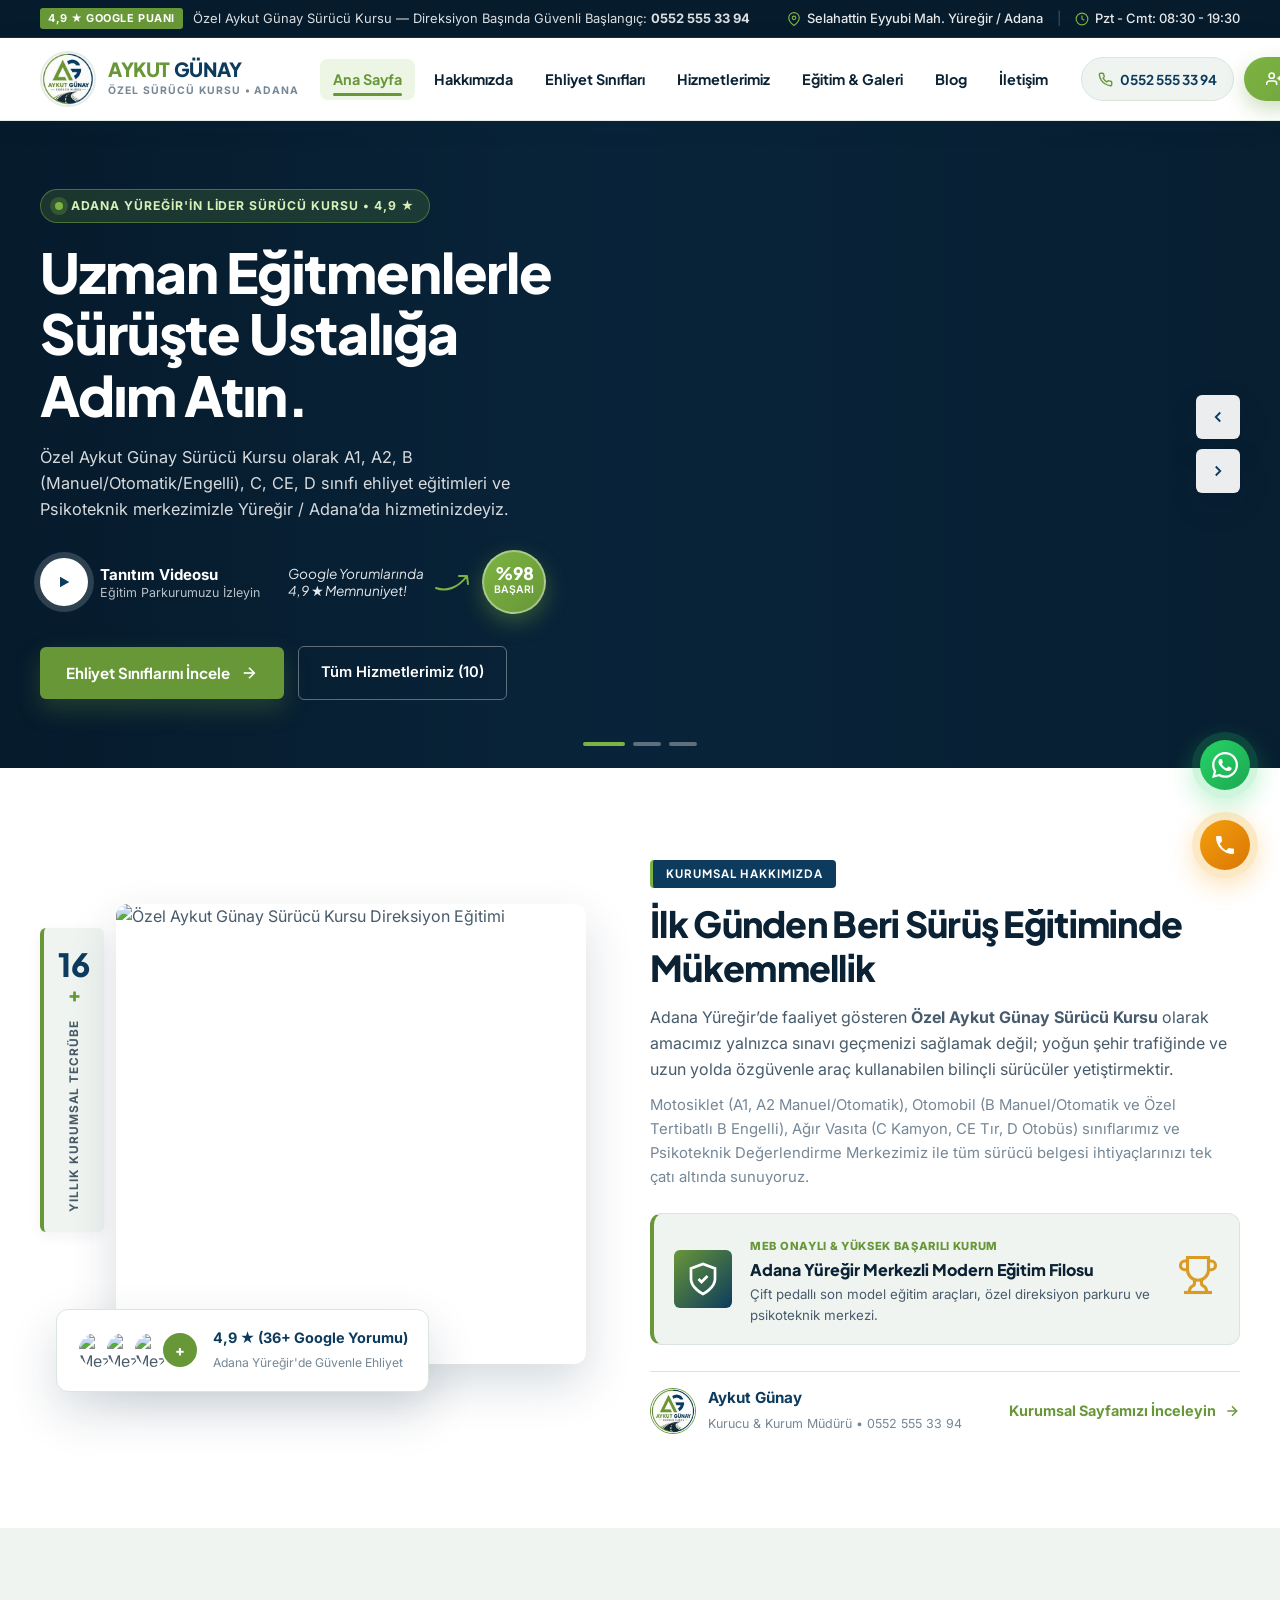
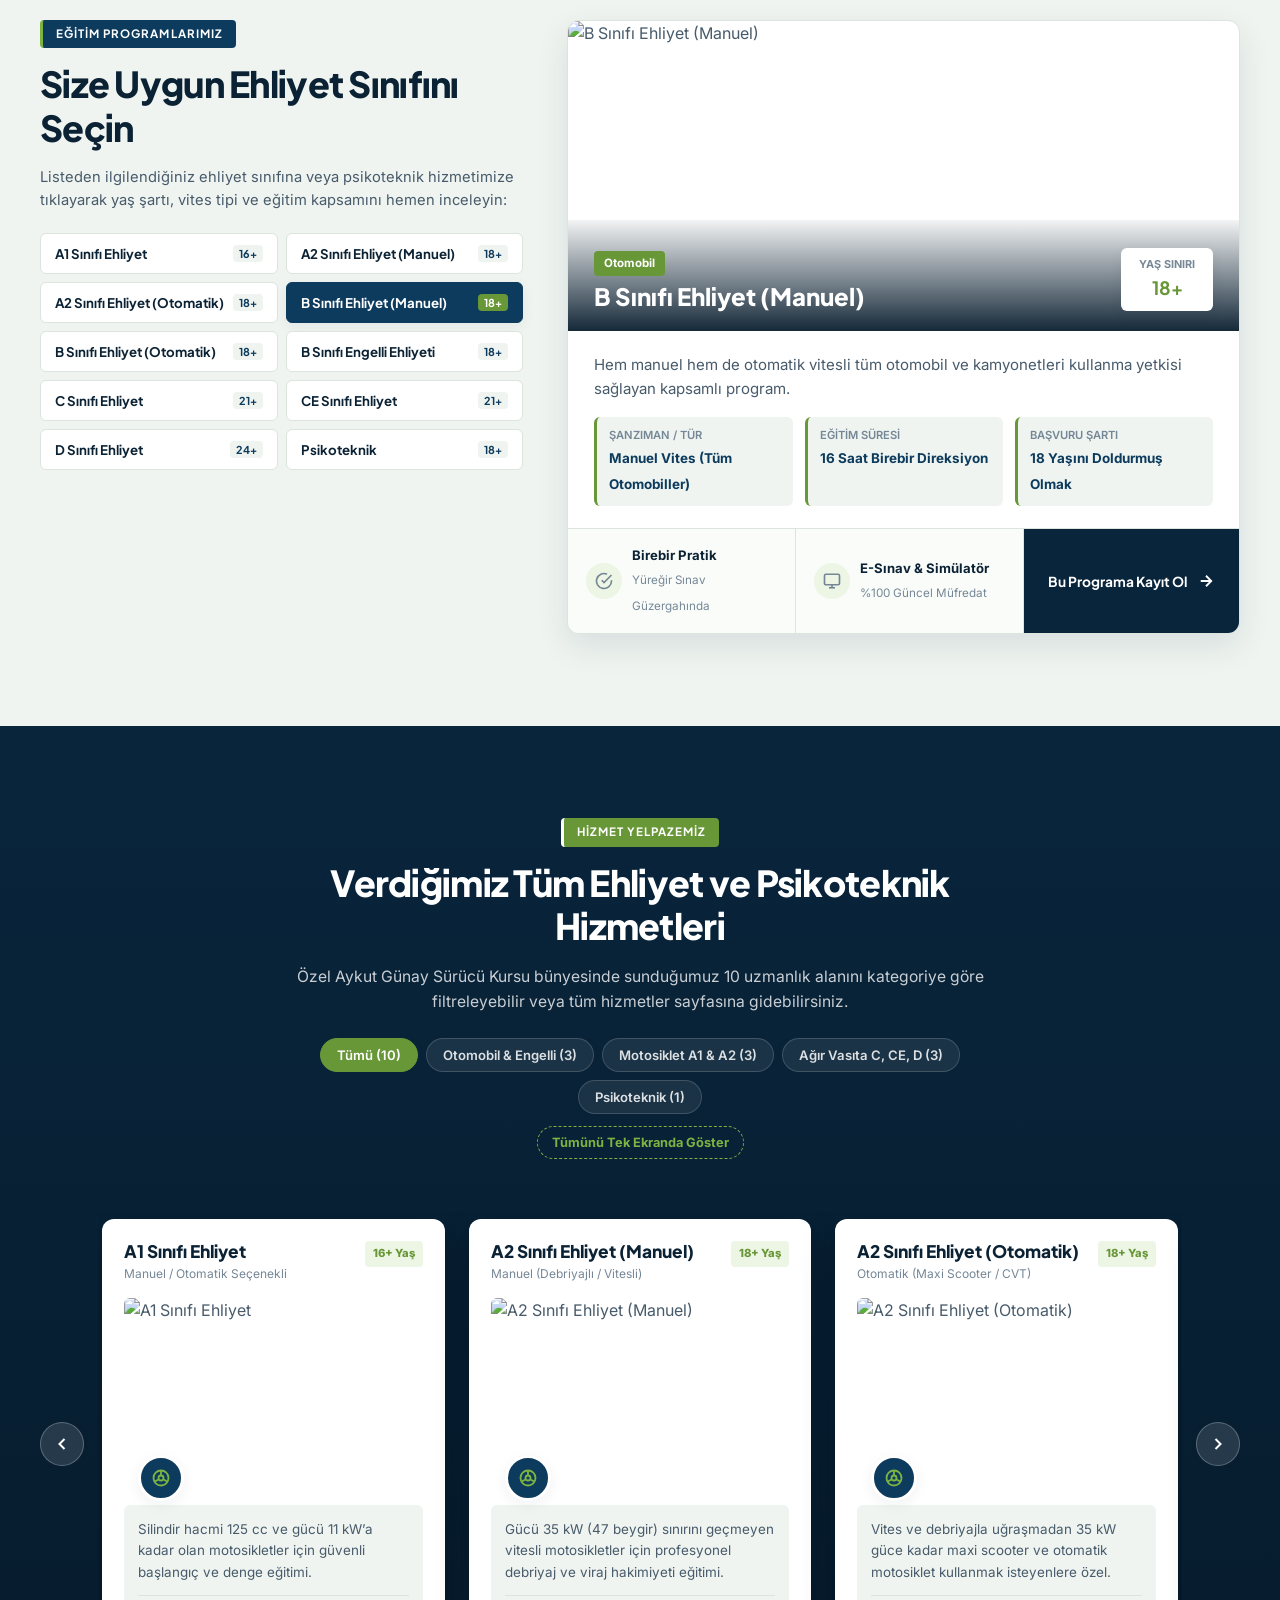
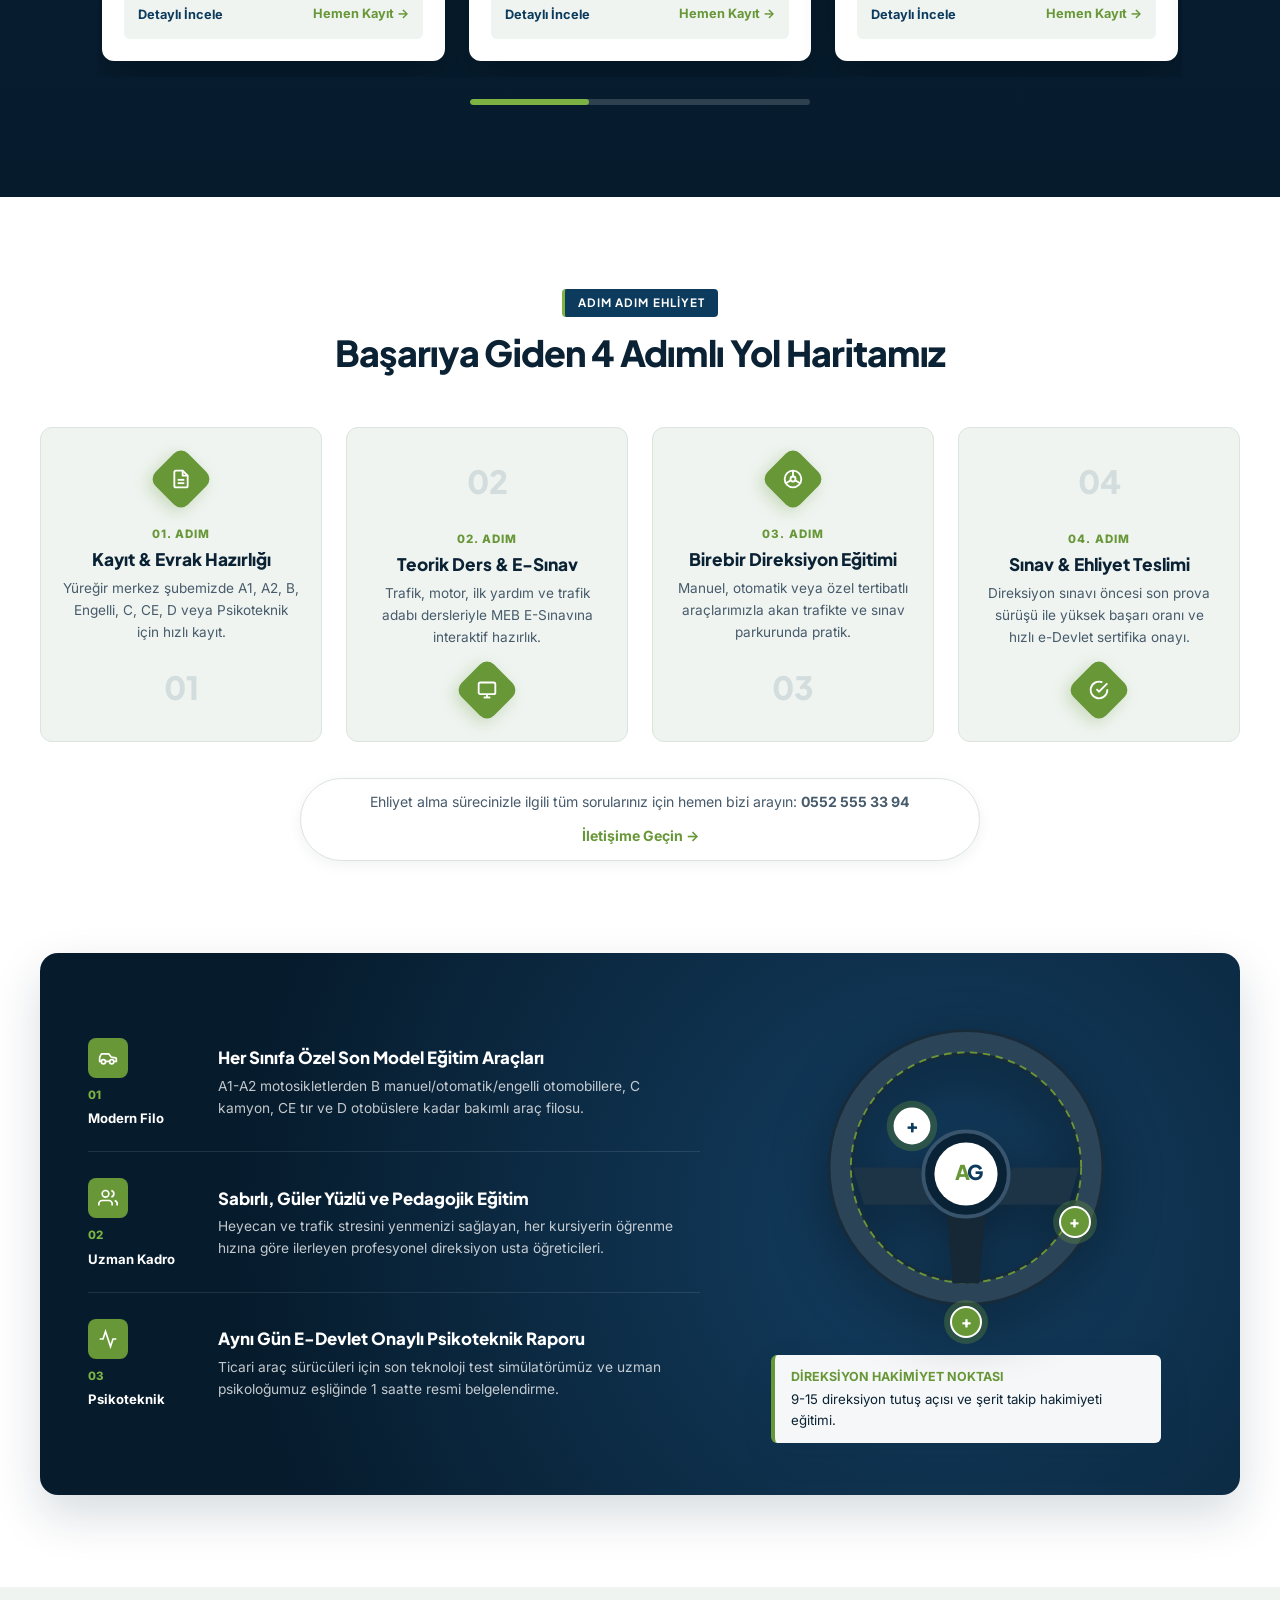
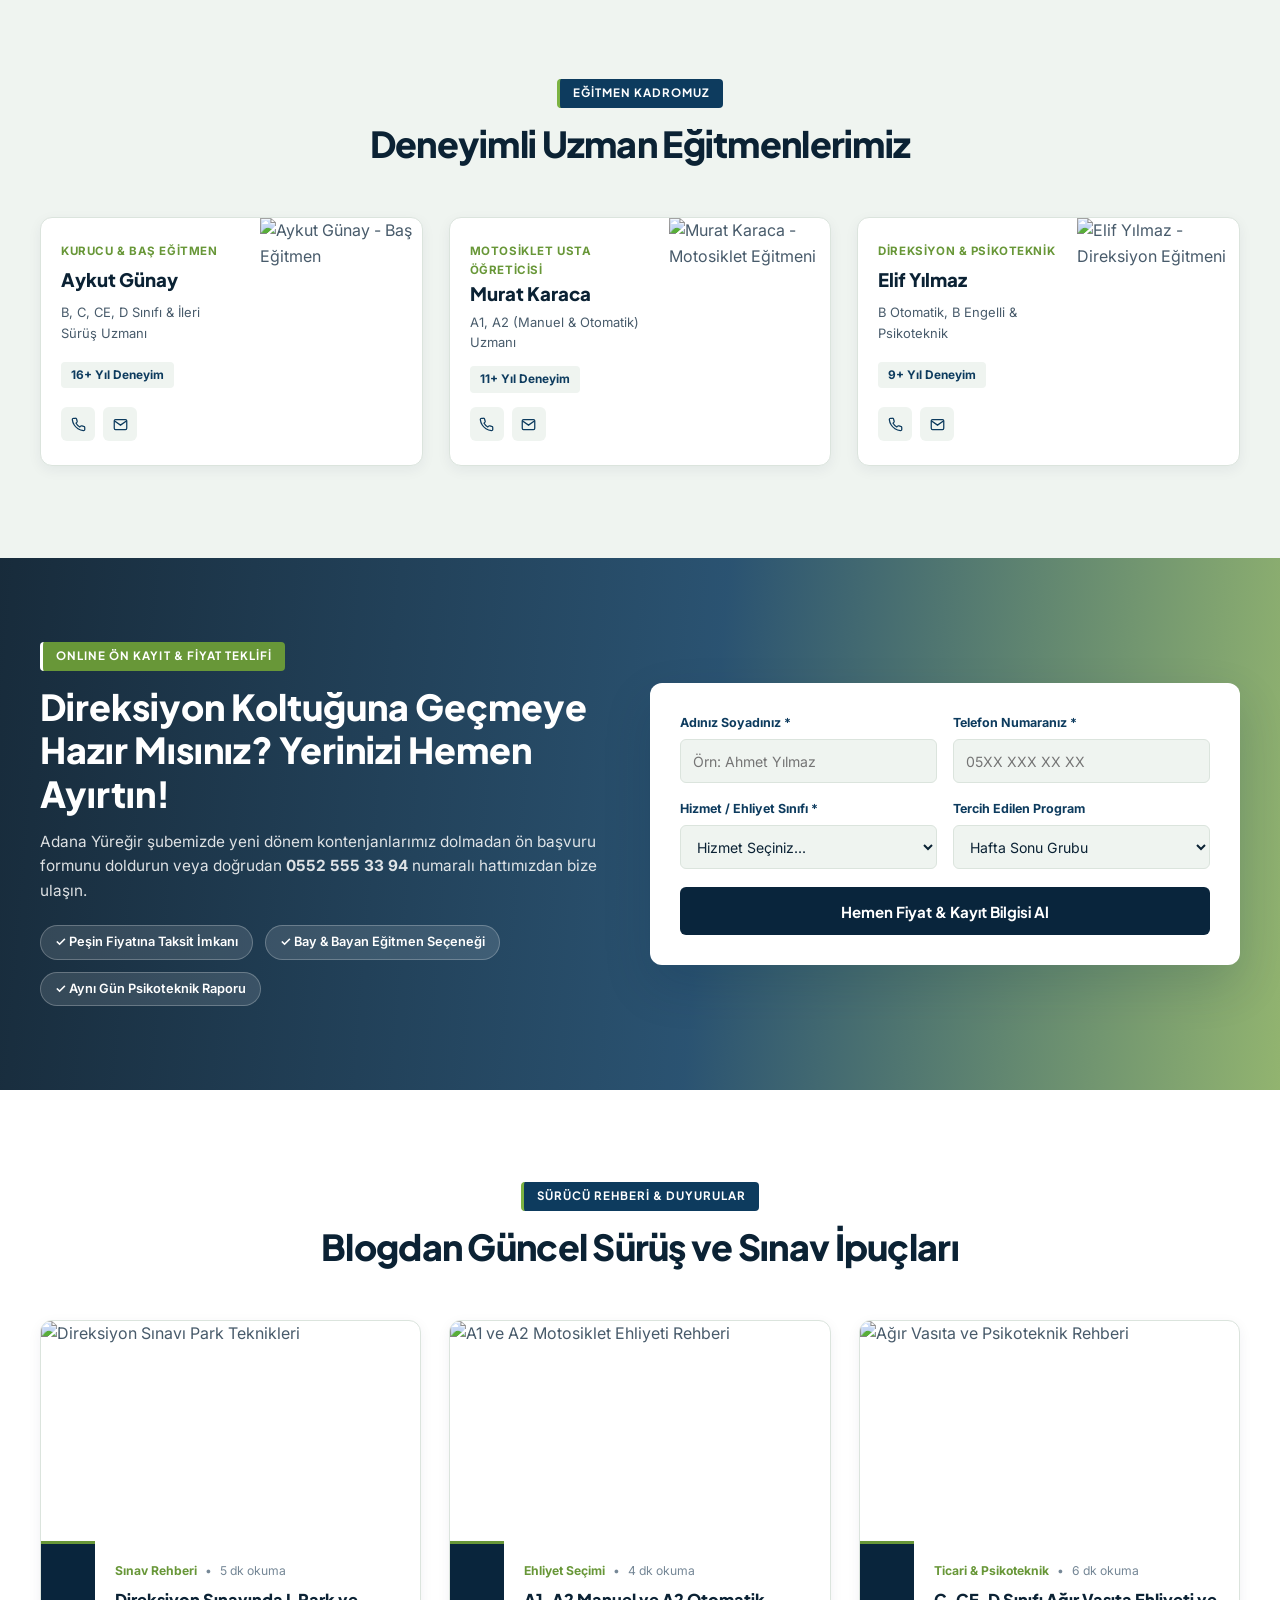
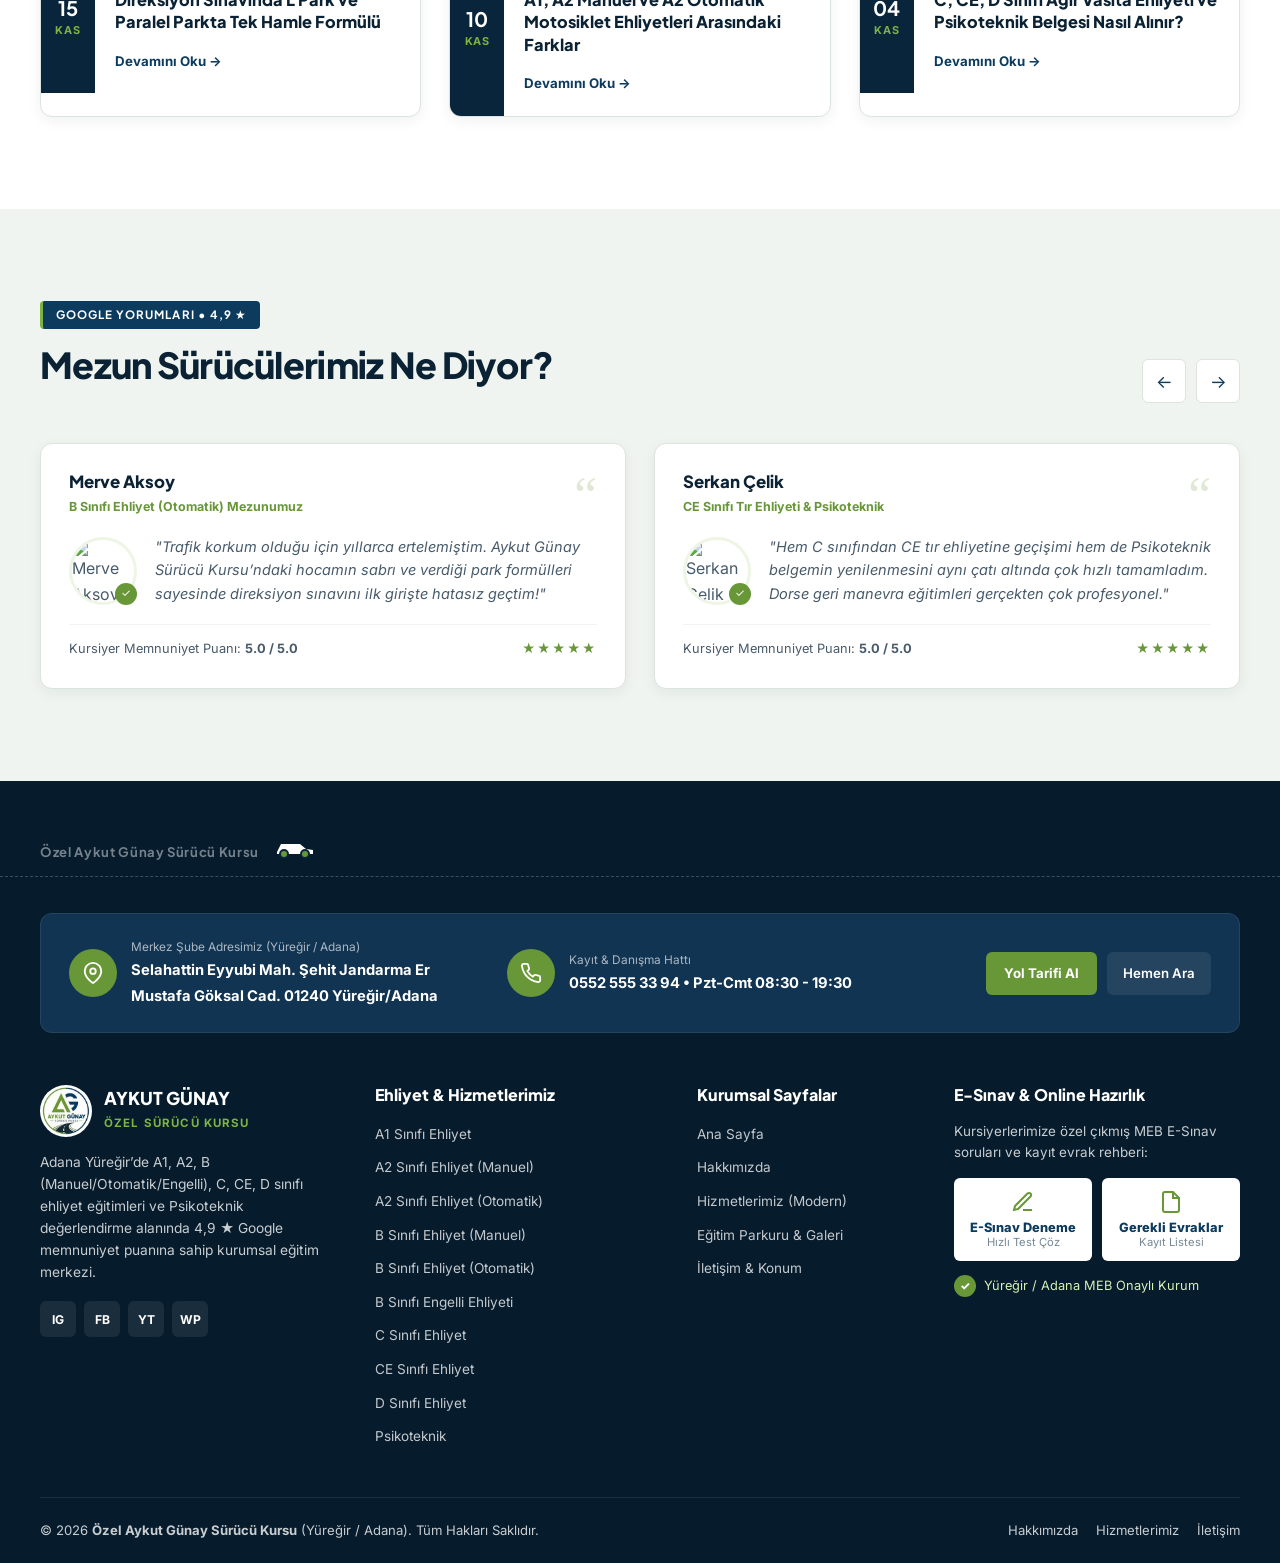
==== index.html @ 438ad935 "feat: initial production release for adanaaykutgunaysurucukursu.com" ====
<!DOCTYPE html>
<html lang="tr">
<head>
  <meta charset="UTF-8" />
  <meta name="viewport" content="width=device-width, initial-scale=1.0" />
  <title>Özel Aykut Günay Sürücü Kursu | Yüreğir / Adana — A1, A2, B, Engelli, C, CE, D & Psikoteknik</title>
  <meta name="description" content="Adana Yüreğir Özel Aykut Günay Sürücü Kursu: A1, A2 (Manuel/Otomatik), B (Manuel/Otomatik), B Engelli, C, CE, D Sınıfı Ehliyet ve Psikoteknik hizmetleri. Tel: 0552 555 33 94" />
  <link rel="canonical" href="https://adanaaykutgunaysurucukursu.com/" />
  <link rel="icon" type="image/jpeg" href="assets/images/logo.jpg" />
  <link rel="preconnect" href="https://fonts.googleapis.com" />
  <link rel="preconnect" href="https://fonts.gstatic.com" crossorigin />
  <link href="https://fonts.googleapis.com/css2?family=Plus+Jakarta+Sans:wght@400;500;600;700;800&family=Inter:wght@400;500;600;700&display=swap" rel="stylesheet" />
  <link rel="stylesheet" href="assets/css/style.css" />
</head>
<body>

  <!-- ==================== TOP UTILITY BAR ==================== -->
  <div class="topbar">
    <div class="container topbar-inner">
      <div class="topbar-left">
        <span class="topbar-badge">4,9 ★ GOOGLE PUANI</span>
        <span class="topbar-text">Özel Aykut Günay Sürücü Kursu — Direksiyon Başında Güvenli Başlangıç: <strong>0552 555 33 94</strong></span>
      </div>
      <div class="topbar-right">
        <a href="iletisim.html#harita" class="topbar-link">
          <svg width="14" height="14" viewBox="0 0 24 24" fill="none" stroke="currentColor" stroke-width="2"><path d="M21 10c0 7-9 13-9 13s-9-6-9-13a9 9 0 0 1 18 0z"/><circle cx="12" cy="10" r="3"/></svg>
          Selahattin Eyyubi Mah. Yüreğir / Adana
        </a>
        <span class="topbar-divider">|</span>
        <span class="topbar-link">
          <svg width="14" height="14" viewBox="0 0 24 24" fill="none" stroke="currentColor" stroke-width="2"><circle cx="12" cy="12" r="10"/><polyline points="12 6 12 12 16 14"/></svg>
          Pzt - Cmt: 08:30 - 19:30
        </span>
      </div>
    </div>
  </div>

  <!-- ==================== STICKY HEADER ==================== -->
  <header class="site-header" id="siteHeader">
    <div class="container header-inner">
      <a href="index.html" class="brand-logo" aria-label="Özel Aykut Günay Sürücü Kursu Ana Sayfa">
        <img src="assets/images/logo.jpg" alt="Özel Aykut Günay Sürücü Kursu Logo" class="brand-logo-img" />
        <div class="brand-logo-text">
          <div class="brand-title">
            <span class="brand-aykut">AYKUT</span> <span class="brand-gunay">GÜNAY</span>
          </div>
          <span class="brand-subtitle">ÖZEL SÜRÜCÜ KURSU • ADANA</span>
        </div>
      </a>

      <nav class="main-nav" id="mainNav" aria-label="Ana Menü">
        <a href="index.html" class="nav-link active">Ana Sayfa</a>
        <a href="hakkimizda.html" class="nav-link">Hakkımızda</a>
        <a href="#egitimler" class="nav-link">Ehliyet Sınıfları</a>
        <a href="hizmetlerimiz.html" class="nav-link">Hizmetlerimiz</a>
        <a href="galeri.html" class="nav-link">Eğitim &amp; Galeri</a>
        <a href="#blog" class="nav-link">Blog</a>
        <a href="iletisim.html" class="nav-link">İletişim</a>
        <div class="mobile-nav-cta">
          <a href="tel:+905525553394" class="mobile-nav-phone">📞 0552 555 33 94</a>
          <a href="#basvuru-formu" class="mobile-nav-register">Hemen Kayıt Ol</a>
        </div>
      </nav>

      <div class="header-actions">
        <a href="tel:+905525553394" class="header-phone-pill" aria-label="Hemen Arayın: 0552 555 33 94">
          <svg width="15" height="15" viewBox="0 0 24 24" fill="none" stroke="currentColor" stroke-width="2.2"><path d="M22 16.92v3a2 2 0 0 1-2.18 2 19.79 19.79 0 0 1-8.63-3.07 19.5 19.5 0 0 1-6-6 19.79 19.79 0 0 1-3.07-8.67A2 2 0 0 1 4.11 2h3a2 2 0 0 1 2 1.72c.127.96.361 1.903.7 2.81a2 2 0 0 1-.45 2.11L8.09 9.91a16 16 0 0 0 6 6l1.27-1.27a2 2 0 0 1 2.11-.45c.907.339 1.85.573 2.81.7A2 2 0 0 1 22 16.92z"/></svg>
          <span>0552 555 33 94</span>
        </a>

        <a href="#basvuru-formu" class="btn-header-cta">
          <svg width="16" height="16" viewBox="0 0 24 24" fill="none" stroke="currentColor" stroke-width="2.3"><path d="M16 21v-2a4 4 0 0 0-4-4H5a4 4 0 0 0-4 4v2"/><circle cx="8.5" cy="7" r="4"/><line x1="20" y1="8" x2="20" y2="14"/><line x1="23" y1="11" x2="17" y2="11"/></svg>
          <span>Hemen Kayıt Ol</span>
        </a>

        <button type="button" class="mobile-menu-toggle" id="mobileMenuToggle" aria-label="Menüyü Aç/Kapat" aria-expanded="false">
          <span></span><span></span><span></span>
        </button>
      </div>
    </div>
  </header>

  <main>
    <!-- ==================== 1. HERO SLIDER SECTION ==================== -->
    <section class="hero-section" id="hero">
      <div class="hero-bg-layer" id="heroBgLayer"></div>
      <div class="hero-overlay"></div>

      <div class="container hero-container">
        <div class="hero-content">
          <div class="hero-pill" id="heroPill">
            <span class="pulse-dot"></span>
            <span id="heroTagText">ADANA YÜREĞİR'İN LİDER SÜRÜCÜ KURSU • 4,9 ★</span>
          </div>

          <h1 class="hero-title" id="heroTitle">
            Uzman Eğitmenlerle<br />
            Sürüşte Ustalığa<br />
            Adım Atın.
          </h1>

          <p class="hero-desc" id="heroDesc">
            Özel Aykut Günay Sürücü Kursu olarak A1, A2, B (Manuel/Otomatik/Engelli), C, CE, D sınıfı ehliyet eğitimleri ve Psikoteknik merkezimizle Yüreğir / Adana’da hizmetinizdeyiz.
          </p>

          <div class="hero-trust-row">
            <button type="button" class="hero-video-btn" id="openVideoModalBtn">
              <span class="video-play-icon">
                <svg width="16" height="16" viewBox="0 0 24 24" fill="currentColor"><polygon points="6 4 20 12 6 20 6 4"/></svg>
              </span>
              <span class="video-btn-text">
                <strong>Tanıtım Videosu</strong>
                <small>Eğitim Parkurumuzu İzleyin</small>
              </span>
            </button>

            <div class="hero-award-callout">
              <div class="callout-script">Google Yorumlarında<br />4,9 ★ Memnuniyet!</div>
              <svg class="callout-arrow" width="38" height="24" viewBox="0 0 38 24" fill="none">
                <path d="M2 18C12 22 24 18 33 6M33 6L25 6M33 6L34 14" stroke="#7CB342" stroke-width="2" stroke-linecap="round" stroke-linejoin="round"/>
              </svg>
              <div class="callout-circle-badge">
                <span class="badge-percent">%98</span>
                <span class="badge-sub">Başarı</span>
              </div>
            </div>
          </div>

          <div class="hero-cta-group">
            <a href="#egitimler" class="btn-primary-green">
              Ehliyet Sınıflarını İncele
              <svg width="18" height="18" viewBox="0 0 24 24" fill="none" stroke="currentColor" stroke-width="2.2"><line x1="5" y1="12" x2="19" y2="12"/><polyline points="12 5 19 12 12 19"/></svg>
            </a>
            <a href="hizmetlerimiz.html" class="btn-outline-light">Tüm Hizmetlerimiz (10)</a>
          </div>
        </div>

        <div class="hero-slider-controls" aria-label="Slayt Kontrolleri">
          <button type="button" class="hero-arrow-btn" id="heroPrevBtn" aria-label="Önceki Slayt">
            <svg width="18" height="18" viewBox="0 0 24 24" fill="none" stroke="currentColor" stroke-width="2.4"><polyline points="15 18 9 12 15 6"/></svg>
          </button>
          <button type="button" class="hero-arrow-btn" id="heroNextBtn" aria-label="Sonraki Slayt">
            <svg width="18" height="18" viewBox="0 0 24 24" fill="none" stroke="currentColor" stroke-width="2.4"><polyline points="9 18 15 12 9 6"/></svg>
          </button>
        </div>
      </div>

      <div class="hero-dots" id="heroDots">
        <button type="button" class="hero-dot active" data-slide="0" aria-label="1. Slayt"></button>
        <button type="button" class="hero-dot" data-slide="1" aria-label="2. Slayt"></button>
        <button type="button" class="hero-dot" data-slide="2" aria-label="3. Slayt"></button>
      </div>
    </section>

    <!-- ==================== 2. ABOUT US SECTION ==================== -->
    <section class="about-section section-padding" id="hakkimizda">
      <div class="container about-grid">
        <div class="about-visual-col">
          <div class="experience-vertical-badge">
            <span class="exp-number">16</span>
            <span class="exp-plus">+</span>
            <span class="exp-label">Yıllık Kurumsal Tecrübe</span>
          </div>

          <div class="about-main-photo-wrap">
            <img src="https://images.unsplash.com/photo-1449965408869-eaa3f722e40d?auto=format&fit=crop&w=900&q=85" alt="Özel Aykut Günay Sürücü Kursu Direksiyon Eğitimi" class="about-main-photo" />
          </div>

          <div class="about-floating-learners">
            <div class="avatar-stack">
              <img src="https://images.unsplash.com/photo-1534528741775-53994a69daeb?auto=format&fit=crop&w=120&q=80" alt="Mezun Sürücü 1" />
              <img src="https://images.unsplash.com/photo-1507003211169-0a1dd7228f2d?auto=format&fit=crop&w=120&q=80" alt="Mezun Sürücü 2" />
              <img src="https://images.unsplash.com/photo-1517841905240-472988babdf9?auto=format&fit=crop&w=120&q=80" alt="Mezun Sürücü 3" />
              <span class="avatar-more">+</span>
            </div>
            <div class="learners-stat-text">
              <strong>4,9 ★ (36+ Google Yorumu)</strong>
              <span>Adana Yüreğir'de Güvenle Ehliyet</span>
            </div>
          </div>
        </div>

        <div class="about-content-col">
          <span class="section-tag">KURUMSAL HAKKIMIZDA</span>
          <h2 class="section-title">İlk Günden Beri Sürüş Eğitiminde Mükemmellik</h2>
          <p class="section-desc">
            Adana Yüreğir’de faaliyet gösteren <strong>Özel Aykut Günay Sürücü Kursu</strong> olarak amacımız yalnızca sınavı geçmenizi sağlamak değil; yoğun şehir trafiğinde ve uzun yolda özgüvenle araç kullanabilen bilinçli sürücüler yetiştirmektir.
          </p>
          <p class="section-desc-sub">
            Motosiklet (A1, A2 Manuel/Otomatik), Otomobil (B Manuel/Otomatik ve Özel Tertibatlı B Engelli), Ağır Vasıta (C Kamyon, CE Tır, D Otobüs) sınıflarımız ve Psikoteknik Değerlendirme Merkezimiz ile tüm sürücü belgesi ihtiyaçlarınızı tek çatı altında sunuyoruz.
          </p>

          <div class="about-award-box">
            <div class="award-shield">
              <svg width="36" height="36" viewBox="0 0 24 24" fill="none" stroke="currentColor" stroke-width="1.8">
                <path d="M12 22s8-4 8-10V5l-8-3-8 3v7c0 6 8 10 8 10z"/>
                <polyline points="9 12 11 14 15 10"/>
              </svg>
            </div>
            <div class="award-info">
              <span class="award-year">MEB ONAYLI &amp; YÜKSEK BAŞARILI KURUM</span>
              <h4>Adana Yüreğir Merkezli Modern Eğitim Filosu</h4>
              <p>Çift pedallı son model eğitim araçları, özel direksiyon parkuru ve psikoteknik merkezi.</p>
            </div>
            <div class="award-trophy" aria-hidden="true">
              <svg width="42" height="42" viewBox="0 0 24 24" fill="none" stroke="#D99B26" stroke-width="1.8">
                <path d="M6 9H4.5a2.5 2.5 0 0 1 0-5H6"/><path d="M18 9h1.5a2.5 2.5 0 0 0 0-5H18"/><path d="M4 22h16"/><path d="M10 14.66V17c0 .55-.47.98-.97 1.21C7.85 18.75 7 20.24 7 22"/><path d="M14 14.66V17c0 .55.47.98.97 1.21C16.15 18.75 17 20.24 17 22"/><path d="M18 2H6v7a6 6 0 0 0 12 0V2Z"/>
              </svg>
            </div>
          </div>

          <div class="about-founder-row">
            <div class="founder-badge">
              <img src="assets/images/logo.jpg" alt="Aykut Günay Logo" class="founder-logo-thumb" />
              <div>
                <strong>Aykut Günay</strong>
                <span>Kurucu &amp; Kurum Müdürü • 0552 555 33 94</span>
              </div>
            </div>
            <a href="hakkimizda.html" class="about-cta-link">
              Kurumsal Sayfamızı İnceleyin
              <svg width="16" height="16" viewBox="0 0 24 24" fill="none" stroke="currentColor" stroke-width="2.2"><line x1="5" y1="12" x2="19" y2="12"/><polyline points="12 5 19 12 12 19"/></svg>
            </a>
          </div>
        </div>
      </div>
    </section>

    <!-- ==================== 3. OUR COURSE OFFERING ==================== -->
    <section class="course-offering-section section-padding bg-sage" id="egitimler">
      <div class="container offering-grid">
        <div class="offering-left">
          <span class="section-tag">EĞİTİM PROGRAMLARIMIZ</span>
          <h2 class="section-title">Size Uygun Ehliyet Sınıfını Seçin</h2>
          <p class="offering-intro">
            Listeden ilgilendiğiniz ehliyet sınıfına veya psikoteknik hizmetimize tıklayarak yaş şartı, vites tipi ve eğitim kapsamını hemen inceleyin:
          </p>

          <div class="offering-tabs" id="offeringTabs" role="tablist" aria-label="Ehliyet Sınıfları"></div>
        </div>

        <div class="offering-right">
          <div class="featured-course-card" id="featuredCourseCard">
            <div class="featured-course-media">
              <img src="https://images.unsplash.com/photo-1549399542-7e3f8b79c341?auto=format&fit=crop&w=1000&q=85" alt="B Sınıfı Ehliyet Eğitimi" id="featuredCourseImg" />
              <div class="featured-course-overlay">
                <div class="featured-overlay-left">
                  <span class="featured-cat-badge" id="featuredCourseCat">Otomobil Ehliyeti</span>
                  <h3 id="featuredCourseTitle">B Sınıfı Ehliyet (Manuel)</h3>
                </div>
                <div class="featured-age-pill" id="featuredCourseAge">
                  <span>Yaş Sınırı</span>
                  <strong>18+</strong>
                </div>
              </div>
            </div>

            <div class="featured-course-body">
              <p class="featured-course-desc" id="featuredCourseDesc">
                Hem manuel hem de otomatik vitesli otomobil ve kamyonetleri kullanma yetkisi sağlayan en kapsamlı sürücü belgesi programımızdır.
              </p>

              <div class="featured-specs-grid">
                <div class="spec-chip">
                  <span class="spec-label">Şanzıman / Tür</span>
                  <strong id="featuredCourseTrans">Manuel Vites</strong>
                </div>
                <div class="spec-chip">
                  <span class="spec-label">Eğitim Süresi</span>
                  <strong id="featuredCourseDuration">16 Saat Direksiyon + Teorik</strong>
                </div>
                <div class="spec-chip">
                  <span class="spec-label">Başvuru Şartı</span>
                  <strong id="featuredCourseCond">Doğrudan Başvuru</strong>
                </div>
              </div>
            </div>

            <div class="featured-bottom-strip">
              <div class="strip-feature">
                <span class="strip-icon">
                  <svg width="18" height="18" viewBox="0 0 24 24" fill="none" stroke="currentColor" stroke-width="2.2"><path d="M22 11.08V12a10 10 0 1 1-5.93-9.14"/><polyline points="22 4 12 14.01 9 11.01"/></svg>
                </span>
                <div>
                  <strong>Birebir Pratik</strong>
                  <span>Yüreğir Sınav Güzergahında</span>
                </div>
              </div>

              <div class="strip-feature">
                <span class="strip-icon">
                  <svg width="18" height="18" viewBox="0 0 24 24" fill="none" stroke="currentColor" stroke-width="2.2"><rect x="2" y="3" width="20" height="14" rx="2" ry="2"/><line x1="8" y1="21" x2="16" y2="21"/><line x1="12" y1="17" x2="12" y2="21"/></svg>
                </span>
                <div>
                  <strong>E-Sınav &amp; Simülatör</strong>
                  <span>%100 Güncel Müfredat</span>
                </div>
              </div>

              <button type="button" class="strip-cta-btn" id="featuredApplyBtn">
                <span>Bu Programa Kayıt Ol</span>
                <svg width="18" height="18" viewBox="0 0 24 24" fill="none" stroke="currentColor" stroke-width="2.4"><line x1="5" y1="12" x2="19" y2="12"/><polyline points="12 5 19 12 12 19"/></svg>
              </button>
            </div>
          </div>
        </div>
      </div>
    </section>

    <!-- ==================== 4. OUR RANGE OF SERVICES (Dark Corporate Navy Section) ==================== -->
    <section class="services-dark-section section-padding" id="hizmetler">
      <div class="container">
        <div class="section-header-center light-text">
          <span class="section-tag tag-green-glow">HİZMET YELPAZEMİZ</span>
          <h2 class="section-title text-white">Verdiğimiz Tüm Ehliyet ve Psikoteknik Hizmetleri</h2>
          <p class="section-subtitle-light">
            Özel Aykut Günay Sürücü Kursu bünyesinde sunduğumuz 10 uzmanlık alanını kategoriye göre filtreleyebilir veya tüm hizmetler sayfasına gidebilirsiniz.
          </p>

          <div class="services-filter-bar">
            <div class="filter-pills" id="serviceFilterPills">
              <button type="button" class="filter-pill active" data-filter="all">Tümü (10)</button>
              <button type="button" class="filter-pill" data-filter="Otomobil">Otomobil &amp; Engelli (3)</button>
              <button type="button" class="filter-pill" data-filter="Motosiklet">Motosiklet A1 &amp; A2 (3)</button>
              <button type="button" class="filter-pill" data-filter="Ağır Vasıta">Ağır Vasıta C, CE, D (3)</button>
              <button type="button" class="filter-pill" data-filter="Psikoteknik">Psikoteknik (1)</button>
            </div>
            <button type="button" class="toggle-grid-btn" id="toggleServiceViewBtn">
              Tümünü Tek Ekranda Göster
            </button>
          </div>
        </div>

        <div class="services-carousel-wrap">
          <button type="button" class="carousel-nav-btn prev" id="servicePrevBtn" aria-label="Önceki Hizmetler">
            <svg width="20" height="20" viewBox="0 0 24 24" fill="none" stroke="currentColor" stroke-width="2.4"><polyline points="15 18 9 12 15 6"/></svg>
          </button>

          <div class="services-cards-viewport" id="servicesViewport">
            <div class="services-cards-track" id="servicesTrack"></div>
          </div>

          <button type="button" class="carousel-nav-btn next" id="serviceNextBtn" aria-label="Sonraki Hizmetler">
            <svg width="20" height="20" viewBox="0 0 24 24" fill="none" stroke="currentColor" stroke-width="2.4"><polyline points="9 18 15 12 9 6"/></svg>
          </button>
        </div>

        <div class="services-progress-wrap">
          <div class="services-progress-bar">
            <div class="services-progress-fill" id="servicesProgressFill"></div>
          </div>
        </div>
      </div>
    </section>

    <!-- ==================== 5. PATH TO DRIVING SUCCESS ==================== -->
    <section class="process-section section-padding" id="surec">
      <div class="container">
        <div class="section-header-center">
          <span class="section-tag">ADIM ADIM EHLİYET</span>
          <h2 class="section-title">Başarıya Giden 4 Adımlı Yol Haritamız</h2>
        </div>

        <div class="process-steps-grid">
          <div class="process-step-card step-down">
            <div class="chevron-top">
              <span class="diamond-icon">
                <svg width="20" height="20" viewBox="0 0 24 24" fill="none" stroke="currentColor" stroke-width="2.2"><path d="M14 2H6a2 2 0 0 0-2 2v16a2 2 0 0 0 2 2h12a2 2 0 0 0 2-2V8z"/><polyline points="14 2 14 8 20 8"/><line x1="16" y1="13" x2="8" y2="13"/><line x1="16" y1="17" x2="8" y2="17"/></svg>
              </span>
            </div>
            <div class="process-step-body">
              <span class="step-index">01. ADIM</span>
              <h3>Kayıt &amp; Evrak Hazırlığı</h3>
              <p>Yüreğir merkez şubemizde A1, A2, B, Engelli, C, CE, D veya Psikoteknik için hızlı kayıt.</p>
            </div>
            <div class="process-step-footer-icon">01</div>
          </div>

          <div class="process-step-card step-up">
            <div class="process-step-footer-icon">02</div>
            <div class="process-step-body">
              <span class="step-index">02. ADIM</span>
              <h3>Teorik Ders &amp; E-Sınav</h3>
              <p>Trafik, motor, ilk yardım ve trafik adabı dersleriyle MEB E-Sınavına interaktif hazırlık.</p>
            </div>
            <div class="chevron-bottom">
              <span class="diamond-icon">
                <svg width="20" height="20" viewBox="0 0 24 24" fill="none" stroke="currentColor" stroke-width="2.2"><rect x="2" y="3" width="20" height="14" rx="2"/><line x1="8" y1="21" x2="16" y2="21"/><line x1="12" y1="17" x2="12" y2="21"/></svg>
              </span>
            </div>
          </div>

          <div class="process-step-card step-down">
            <div class="chevron-top">
              <span class="diamond-icon">
                <svg width="20" height="20" viewBox="0 0 24 24" fill="none" stroke="currentColor" stroke-width="2.2"><circle cx="12" cy="12" r="10"/><circle cx="12" cy="12" r="3"/><line x1="12" y1="2" x2="12" y2="9"/><line x1="3.5" y1="17" x2="9.4" y2="13.5"/><line x1="20.5" y1="17" x2="14.6" y2="13.5"/></svg>
              </span>
            </div>
            <div class="process-step-body">
              <span class="step-index">03. ADIM</span>
              <h3>Birebir Direksiyon Eğitimi</h3>
              <p>Manuel, otomatik veya özel tertibatlı araçlarımızla akan trafikte ve sınav parkurunda pratik.</p>
            </div>
            <div class="process-step-footer-icon">03</div>
          </div>

          <div class="process-step-card step-up">
            <div class="process-step-footer-icon">04</div>
            <div class="process-step-body">
              <span class="step-index">04. ADIM</span>
              <h3>Sınav &amp; Ehliyet Teslimi</h3>
              <p>Direksiyon sınavı öncesi son prova sürüşü ile yüksek başarı oranı ve hızlı e-Devlet sertifika onayı.</p>
            </div>
            <div class="chevron-bottom">
              <span class="diamond-icon">
                <svg width="20" height="20" viewBox="0 0 24 24" fill="none" stroke="currentColor" stroke-width="2.2"><path d="M22 11.08V12a10 10 0 1 1-5.93-9.14"/><polyline points="22 4 12 14.01 9 11.01"/></svg>
              </span>
            </div>
          </div>
        </div>

        <div class="process-bottom-pill">
          <span>Ehliyet alma sürecinizle ilgili tüm sorularınız için hemen bizi arayın: <strong>0552 555 33 94</strong></span>
          <a href="iletisim.html">İletişime Geçin →</a>
        </div>
      </div>
    </section>

    <!-- ==================== 6. STEERING WHEEL INTERACTIVE BANNER ==================== -->
    <section class="steering-banner-section">
      <div class="container">
        <div class="steering-banner-box">
          <div class="steering-features-col">
            <div class="steering-feature-item">
              <div class="sf-icon-col">
                <span class="sf-icon-badge">
                  <svg width="20" height="20" viewBox="0 0 24 24" fill="none" stroke="currentColor" stroke-width="2"><path d="M14 16H9m10 0h3v-3.15a1 1 0 0 0-.84-.99L16 11l-2.7-3.6a1 1 0 0 0-.8-.4H5.24a2 2 0 0 0-1.8 1.1l-.8 1.63A6 6 0 0 0 2 12.42V16h2"/><circle cx="6.5" cy="16.5" r="2.5"/><circle cx="16.5" cy="16.5" r="2.5"/></svg>
                </span>
                <span class="sf-num">01</span>
                <strong class="sf-short">Modern Filo</strong>
              </div>
              <div class="sf-text-col">
                <h4>Her Sınıfa Özel Son Model Eğitim Araçları</h4>
                <p>A1-A2 motosikletlerden B manuel/otomatik/engelli otomobillere, C kamyon, CE tır ve D otobüslere kadar bakımlı araç filosu.</p>
              </div>
            </div>

            <div class="steering-feature-item">
              <div class="sf-icon-col">
                <span class="sf-icon-badge">
                  <svg width="20" height="20" viewBox="0 0 24 24" fill="none" stroke="currentColor" stroke-width="2"><path d="M17 21v-2a4 4 0 0 0-4-4H5a4 4 0 0 0-4 4v2"/><circle cx="9" cy="7" r="4"/><path d="M23 21v-2a4 4 0 0 0-3-3.87"/><path d="M16 3.13a4 4 0 0 1 0 7.75"/></svg>
                </span>
                <span class="sf-num">02</span>
                <strong class="sf-short">Uzman Kadro</strong>
              </div>
              <div class="sf-text-col">
                <h4>Sabırlı, Güler Yüzlü ve Pedagojik Eğitim</h4>
                <p>Heyecan ve trafik stresini yenmenizi sağlayan, her kursiyerin öğrenme hızına göre ilerleyen profesyonel direksiyon usta öğreticileri.</p>
              </div>
            </div>

            <div class="steering-feature-item">
              <div class="sf-icon-col">
                <span class="sf-icon-badge">
                  <svg width="20" height="20" viewBox="0 0 24 24" fill="none" stroke="currentColor" stroke-width="2"><polyline points="22 12 18 12 15 21 9 3 6 12 2 12"/></svg>
                </span>
                <span class="sf-num">03</span>
                <strong class="sf-short">Psikoteknik</strong>
              </div>
              <div class="sf-text-col">
                <h4>Aynı Gün E-Devlet Onaylı Psikoteknik Raporu</h4>
                <p>Ticari araç sürücüleri için son teknoloji test simülatörümüz ve uzman psikoloğumuz eşliğinde 1 saatte resmi belgelendirme.</p>
              </div>
            </div>
          </div>

          <div class="steering-visual-col">
            <div class="steering-wheel-stage">
              <svg class="steering-wheel-svg" viewBox="0 0 420 360" fill="none" xmlns="http://www.w3.org/2000/svg" role="img" aria-label="İnteraktif Direksiyon Görseli">
                <circle cx="210" cy="175" r="135" stroke="#182B3A" stroke-width="28"/>
                <circle cx="210" cy="175" r="135" stroke="#2C4458" stroke-width="22"/>
                <circle cx="210" cy="175" r="124" stroke="#689738" stroke-width="2" stroke-dasharray="8 6"/>
                <path d="M88 175H160L178 215H100" fill="#1D3346"/>
                <path d="M332 175H260L242 215H320" fill="#1D3346"/>
                <path d="M188 215H232L224 300H196L188 215Z" fill="#162836"/>
                <circle cx="210" cy="182" r="46" fill="#0A2235" stroke="#39556D" stroke-width="4"/>
                <circle cx="210" cy="182" r="34" fill="#FFFFFF"/>
                <text x="198" y="189" font-family="Plus Jakarta Sans, sans-serif" font-weight="800" font-size="22" fill="#689738">A</text>
                <text x="211" y="189" font-family="Plus Jakarta Sans, sans-serif" font-weight="800" font-size="22" fill="#0D3B5E">G</text>
              </svg>

              <button type="button" class="wheel-hotspot active" data-tip="9-15 direksiyon tutuş açısı ve şerit takip hakimiyeti eğitimi." style="top: 24%; left: 32%;">
                <span>+</span>
              </button>
              <button type="button" class="wheel-hotspot" data-tip="L Park, 25 metre geri sürüş ve tek hamlede paralel park formülleri." style="top: 46%; right: 18%;">
                <span>+</span>
              </button>
              <button type="button" class="wheel-hotspot" data-tip="Yokuş kalkış, ani fren ve kavşak geçiş üstünlüğü uygulamaları." style="bottom: 24%; left: 46%;">
                <span>+</span>
              </button>

              <div class="wheel-tooltip-box" id="wheelTooltipBox">
                <strong>Direksiyon Hakimiyet Noktası</strong>
                <p id="wheelTooltipText">9-15 direksiyon tutuş açısı ve şerit takip hakimiyeti eğitimi.</p>
              </div>
            </div>
          </div>
        </div>
      </div>
    </section>

    <!-- ==================== 7. OUR EXPERIENCED TEAM ==================== -->
    <section class="team-section section-padding bg-sage" id="egitmenler">
      <div class="container">
        <div class="section-header-center">
          <span class="section-tag">EĞİTMEN KADROMUZ</span>
          <h2 class="section-title">Deneyimli Uzman Eğitmenlerimiz</h2>
        </div>

        <div class="team-cards-grid">
          <article class="team-card">
            <div class="team-card-info">
              <span class="team-role">Kurucu &amp; Baş Eğitmen</span>
              <h3>Aykut Günay</h3>
              <p class="team-spec">B, C, CE, D Sınıfı &amp; İleri Sürüş Uzmanı</p>
              <div class="team-meta"><span>16+ Yıl Deneyim</span></div>
              <div class="team-socials">
                <a href="tel:+905525553394" aria-label="Hemen Ara" title="0552 555 33 94">
                  <svg width="15" height="15" viewBox="0 0 24 24" fill="none" stroke="currentColor" stroke-width="2"><path d="M22 16.92v3a2 2 0 0 1-2.18 2 19.79 19.79 0 0 1-8.63-3.07 19.5 19.5 0 0 1-6-6 19.79 19.79 0 0 1-3.07-8.67A2 2 0 0 1 4.11 2h3a2 2 0 0 1 2 1.72c.127.96.361 1.903.7 2.81a2 2 0 0 1-.45 2.11L8.09 9.91a16 16 0 0 0 6 6l1.27-1.27a2 2 0 0 1 2.11-.45c.907.339 1.85.573 2.81.7A2 2 0 0 1 22 16.92z"/></svg>
                </a>
                <a href="iletisim.html" aria-label="İletişim" title="Mesaj Gönder">
                  <svg width="15" height="15" viewBox="0 0 24 24" fill="none" stroke="currentColor" stroke-width="2"><path d="M4 4h16c1.1 0 2 .9 2 2v12c0 1.1-.9 2-2 2H4c-1.1 0-2-.9-2-2V6c0-1.1.9-2 2-2z"/><polyline points="22,6 12,13 2,6"/></svg>
                </a>
              </div>
            </div>
            <div class="team-card-photo">
              <img src="https://images.unsplash.com/photo-1560250097-0b93528c311a?auto=format&fit=crop&w=500&q=80" alt="Aykut Günay - Baş Eğitmen" />
            </div>
          </article>

          <article class="team-card">
            <div class="team-card-info">
              <span class="team-role">Motosiklet Usta Öğreticisi</span>
              <h3>Murat Karaca</h3>
              <p class="team-spec">A1, A2 (Manuel &amp; Otomatik) Uzmanı</p>
              <div class="team-meta"><span>11+ Yıl Deneyim</span></div>
              <div class="team-socials">
                <a href="tel:+905525553394" aria-label="Hemen Ara" title="0552 555 33 94">
                  <svg width="15" height="15" viewBox="0 0 24 24" fill="none" stroke="currentColor" stroke-width="2"><path d="M22 16.92v3a2 2 0 0 1-2.18 2 19.79 19.79 0 0 1-8.63-3.07 19.5 19.5 0 0 1-6-6 19.79 19.79 0 0 1-3.07-8.67A2 2 0 0 1 4.11 2h3a2 2 0 0 1 2 1.72c.127.96.361 1.903.7 2.81a2 2 0 0 1-.45 2.11L8.09 9.91a16 16 0 0 0 6 6l1.27-1.27a2 2 0 0 1 2.11-.45c.907.339 1.85.573 2.81.7A2 2 0 0 1 22 16.92z"/></svg>
                </a>
                <a href="iletisim.html" aria-label="İletişim" title="Mesaj Gönder">
                  <svg width="15" height="15" viewBox="0 0 24 24" fill="none" stroke="currentColor" stroke-width="2"><path d="M4 4h16c1.1 0 2 .9 2 2v12c0 1.1-.9 2-2 2H4c-1.1 0-2-.9-2-2V6c0-1.1.9-2 2-2z"/><polyline points="22,6 12,13 2,6"/></svg>
                </a>
              </div>
            </div>
            <div class="team-card-photo">
              <img src="https://images.unsplash.com/photo-1519085360753-af0119f7cbe7?auto=format&fit=crop&w=500&q=80" alt="Murat Karaca - Motosiklet Eğitmeni" />
            </div>
          </article>

          <article class="team-card">
            <div class="team-card-info">
              <span class="team-role">Direksiyon &amp; Psikoteknik</span>
              <h3>Elif Yılmaz</h3>
              <p class="team-spec">B Otomatik, B Engelli &amp; Psikoteknik</p>
              <div class="team-meta"><span>9+ Yıl Deneyim</span></div>
              <div class="team-socials">
                <a href="tel:+905525553394" aria-label="Hemen Ara" title="0552 555 33 94">
                  <svg width="15" height="15" viewBox="0 0 24 24" fill="none" stroke="currentColor" stroke-width="2"><path d="M22 16.92v3a2 2 0 0 1-2.18 2 19.79 19.79 0 0 1-8.63-3.07 19.5 19.5 0 0 1-6-6 19.79 19.79 0 0 1-3.07-8.67A2 2 0 0 1 4.11 2h3a2 2 0 0 1 2 1.72c.127.96.361 1.903.7 2.81a2 2 0 0 1-.45 2.11L8.09 9.91a16 16 0 0 0 6 6l1.27-1.27a2 2 0 0 1 2.11-.45c.907.339 1.85.573 2.81.7A2 2 0 0 1 22 16.92z"/></svg>
                </a>
                <a href="iletisim.html" aria-label="İletişim" title="Mesaj Gönder">
                  <svg width="15" height="15" viewBox="0 0 24 24" fill="none" stroke="currentColor" stroke-width="2"><path d="M4 4h16c1.1 0 2 .9 2 2v12c0 1.1-.9 2-2 2H4c-1.1 0-2-.9-2-2V6c0-1.1.9-2 2-2z"/><polyline points="22,6 12,13 2,6"/></svg>
                </a>
              </div>
            </div>
            <div class="team-card-photo">
              <img src="https://images.unsplash.com/photo-1573496359142-b8d87734a5a2?auto=format&fit=crop&w=500&q=80" alt="Elif Yılmaz - Direksiyon Eğitmeni" />
            </div>
          </article>
        </div>
      </div>
    </section>

    <!-- ==================== 8. HIGHWAY QUICK ENROLLMENT BANNER ==================== -->
    <section class="enrollment-banner-section" id="basvuru-formu">
      <div class="enrollment-bg-overlay"></div>
      <div class="container enrollment-grid">
        <div class="enrollment-left">
          <span class="section-tag tag-green-glow">ONLINE ÖN KAYIT &amp; FİYAT TEKLİFİ</span>
          <h2 class="enrollment-title">
            Direksiyon Koltuğuna Geçmeye Hazır Mısınız? Yerinizi Hemen Ayırtın!
          </h2>
          <p class="enrollment-desc">
            Adana Yüreğir şubemizde yeni dönem kontenjanlarımız dolmadan ön başvuru formunu doldurun veya doğrudan <strong>0552 555 33 94</strong> numaralı hattımızdan bize ulaşın.
          </p>
          <div class="enrollment-badges">
            <span>✓ Peşin Fiyatına Taksit İmkanı</span>
            <span>✓ Bay &amp; Bayan Eğitmen Seçeneği</span>
            <span>✓ Aynı Gün Psikoteknik Raporu</span>
          </div>
        </div>

        <div class="enrollment-right">
          <form class="enrollment-form-card" id="quickEnrollmentForm">
            <div class="form-grid-2x2">
              <div class="form-field">
                <label for="enrollName">Adınız Soyadınız *</label>
                <input type="text" id="enrollName" name="name" placeholder="Örn: Ahmet Yılmaz" required />
              </div>

              <div class="form-field">
                <label for="enrollPhone">Telefon Numaranız *</label>
                <input type="tel" id="enrollPhone" name="phone" placeholder="05XX XXX XX XX" required />
              </div>

              <div class="form-field">
                <label for="enrollService">Hizmet / Ehliyet Sınıfı *</label>
                <select id="enrollService" name="service" required>
                  <option value="" disabled selected>Hizmet Seçiniz...</option>
                  <option value="A1 Sınıfı Ehliyet">A1 Sınıfı Ehliyet</option>
                  <option value="A2 Sınıfı Ehliyet (Manuel)">A2 Sınıfı Ehliyet (Manuel)</option>
                  <option value="A2 Sınıfı Ehliyet (Otomatik)">A2 Sınıfı Ehliyet (Otomatik)</option>
                  <option value="B Sınıfı Ehliyet (Manuel)">B Sınıfı Ehliyet (Manuel)</option>
                  <option value="B Sınıfı Ehliyet (Otomatik)">B Sınıfı Ehliyet (Otomatik)</option>
                  <option value="B Sınıfı Engelli Ehliyeti">B Sınıfı Engelli Ehliyeti</option>
                  <option value="C Sınıfı Ehliyet">C Sınıfı Ehliyet</option>
                  <option value="CE Sınıfı Ehliyet">CE Sınıfı Ehliyet</option>
                  <option value="D Sınıfı Ehliyet">D Sınıfı Ehliyet</option>
                  <option value="Psikoteknik">Psikoteknik</option>
                </select>
              </div>

              <div class="form-field">
                <label for="enrollSchedule">Tercih Edilen Program</label>
                <select id="enrollSchedule" name="schedule">
                  <option value="Hafta Sonu Grubu">Hafta Sonu Grubu</option>
                  <option value="Hafta İçi Gündüz">Hafta İçi Gündüz</option>
                  <option value="Hafta İçi Akşam">Hafta İçi Akşam</option>
                  <option value="Aynı Gün Psikoteknik Randevusu">Aynı Gün Psikoteknik Randevusu</option>
                </select>
              </div>
            </div>

            <button type="submit" class="enrollment-submit-btn">
              Hemen Fiyat &amp; Kayıt Bilgisi Al
            </button>
            <div class="form-feedback" id="formFeedback" hidden></div>
          </form>
        </div>
      </div>
    </section>

    <!-- ==================== 9. LATEST FROM OUR BLOG ==================== -->
    <section class="blog-section section-padding" id="blog">
      <div class="container">
        <div class="section-header-center">
          <span class="section-tag">SÜRÜCÜ REHBERİ &amp; DUYURULAR</span>
          <h2 class="section-title">Blogdan Güncel Sürüş ve Sınav İpuçları</h2>
        </div>

        <div class="blog-cards-grid">
          <article class="blog-card">
            <div class="blog-img-wrap">
              <img src="https://images.unsplash.com/photo-1580273916550-e323be2ae537?auto=format&fit=crop&w=700&q=80" alt="Direksiyon Sınavı Park Teknikleri" />
            </div>
            <div class="blog-content-box">
              <div class="blog-vertical-date">
                <strong>15</strong>
                <span>KAS</span>
              </div>
              <div class="blog-text-col">
                <div class="blog-meta">
                  <span class="meta-cat">Sınav Rehberi</span>
                  <span>•</span>
                  <span>5 dk okuma</span>
                </div>
                <h3>Direksiyon Sınavında L Park ve Paralel Parkta Tek Hamle Formülü</h3>
                <button type="button" class="blog-read-btn" data-blog="0">Devamını Oku →</button>
              </div>
            </div>
          </article>

          <article class="blog-card">
            <div class="blog-img-wrap">
              <img src="https://images.unsplash.com/photo-1558981403-c5f9899a28bc?auto=format&fit=crop&w=700&q=80" alt="A1 ve A2 Motosiklet Ehliyeti Rehberi" />
            </div>
            <div class="blog-content-box">
              <div class="blog-vertical-date">
                <strong>10</strong>
                <span>KAS</span>
              </div>
              <div class="blog-text-col">
                <div class="blog-meta">
                  <span class="meta-cat">Ehliyet Seçimi</span>
                  <span>•</span>
                  <span>4 dk okuma</span>
                </div>
                <h3>A1, A2 Manuel ve A2 Otomatik Motosiklet Ehliyetleri Arasındaki Farklar</h3>
                <button type="button" class="blog-read-btn" data-blog="1">Devamını Oku →</button>
              </div>
            </div>
          </article>

          <article class="blog-card">
            <div class="blog-img-wrap">
              <img src="https://images.unsplash.com/photo-1601584115197-04ecc0da31d7?auto=format&fit=crop&w=700&q=80" alt="Ağır Vasıta ve Psikoteknik Rehberi" />
            </div>
            <div class="blog-content-box">
              <div class="blog-vertical-date">
                <strong>04</strong>
                <span>KAS</span>
              </div>
              <div class="blog-text-col">
                <div class="blog-meta">
                  <span class="meta-cat">Ticari &amp; Psikoteknik</span>
                  <span>•</span>
                  <span>6 dk okuma</span>
                </div>
                <h3>C, CE, D Sınıfı Ağır Vasıta Ehliyeti ve Psikoteknik Belgesi Nasıl Alınır?</h3>
                <button type="button" class="blog-read-btn" data-blog="2">Devamını Oku →</button>
              </div>
            </div>
          </article>
        </div>
      </div>
    </section>

    <!-- ==================== 10. OUR LEARNER EXPERIENCES ==================== -->
    <section class="testimonials-section section-padding bg-sage" id="yorumlar">
      <div class="container">
        <div class="testimonials-header-row">
          <div>
            <span class="section-tag">GOOGLE YORUMLARI • 4,9 ★</span>
            <h2 class="section-title">Mezun Sürücülerimiz Ne Diyor?</h2>
          </div>
          <div class="testimonial-nav-btns">
            <button type="button" class="testi-arrow" id="testiPrevBtn" aria-label="Önceki Yorumlar">←</button>
            <button type="button" class="testi-arrow" id="testiNextBtn" aria-label="Sonraki Yorumlar">→</button>
          </div>
        </div>

        <div class="testimonials-grid" id="testimonialsGrid"></div>
      </div>
    </section>
  </main>

  <!-- ==================== 11. CORPORATE FOOTER ==================== -->
  <footer class="site-footer">
    <!-- Dashed Road Divider with Car Emblem (Exact Match to Reference Footer Top) -->
    <div class="footer-road-strip">
      <div class="container road-strip-inner">
        <span class="road-brand-label">Özel Aykut Günay Sürücü Kursu</span>
        <span class="road-car-icon" aria-hidden="true">
          <svg width="46" height="22" viewBox="0 0 46 22" fill="none">
            <path d="M6 15L10 7H29L35 12L42 13V17H6V15Z" fill="#FFFFFF"/>
            <circle cx="13" cy="17" r="4" fill="#689738" stroke="#08253C" stroke-width="2"/>
            <circle cx="34" cy="17" r="4" fill="#689738" stroke="#08253C" stroke-width="2"/>
          </svg>
        </span>
      </div>
    </div>

    <div class="container">
      <div class="footer-contact-strip">
        <div class="fcs-item">
          <span class="fcs-icon">
            <svg width="22" height="22" viewBox="0 0 24 24" fill="none" stroke="currentColor" stroke-width="2"><path d="M21 10c0 7-9 13-9 13s-9-6-9-13a9 9 0 0 1 18 0z"/><circle cx="12" cy="10" r="3"/></svg>
          </span>
          <div>
            <small>Merkez Şube Adresimiz (Yüreğir / Adana)</small>
            <strong>Selahattin Eyyubi Mah. Şehit Jandarma Er Mustafa Göksal Cad. 01240 Yüreğir/Adana</strong>
          </div>
        </div>

        <div class="fcs-item">
          <span class="fcs-icon">
            <svg width="22" height="22" viewBox="0 0 24 24" fill="none" stroke="currentColor" stroke-width="2"><path d="M22 16.92v3a2 2 0 0 1-2.18 2 19.79 19.79 0 0 1-8.63-3.07 19.5 19.5 0 0 1-6-6 19.79 19.79 0 0 1-3.07-8.67A2 2 0 0 1 4.11 2h3a2 2 0 0 1 2 1.72c.127.96.361 1.903.7 2.81a2 2 0 0 1-.45 2.11L8.09 9.91a16 16 0 0 0 6 6l1.27-1.27a2 2 0 0 1 2.11-.45c.907.339 1.85.573 2.81.7A2 2 0 0 1 22 16.92z"/></svg>
          </span>
          <div>
            <small>Kayıt &amp; Danışma Hattı</small>
            <strong><a href="tel:+905525553394">0552 555 33 94</a> • Pzt-Cmt 08:30 - 19:30</strong>
          </div>
        </div>

        <div class="fcs-actions">
          <a href="iletisim.html#harita" class="fcs-btn-primary">Yol Tarifi Al</a>
          <a href="tel:+905525553394" class="fcs-btn-secondary">Hemen Ara</a>
        </div>
      </div>

      <div class="footer-main-grid">
        <div class="footer-col-brand">
          <div class="footer-logo-wrap">
            <img src="assets/images/logo.jpg" alt="Özel Aykut Günay Sürücü Kursu Logo" class="footer-logo-img" />
            <div>
              <h4>AYKUT GÜNAY</h4>
              <span>ÖZEL SÜRÜCÜ KURSU</span>
            </div>
          </div>
          <p>
            Adana Yüreğir’de A1, A2, B (Manuel/Otomatik/Engelli), C, CE, D sınıfı ehliyet eğitimleri ve Psikoteknik değerlendirme alanında 4,9 ★ Google memnuniyet puanına sahip kurumsal eğitim merkezi.
          </p>
          <div class="footer-socials">
            <a href="iletisim.html" aria-label="Instagram">IG</a>
            <a href="iletisim.html" aria-label="Facebook">FB</a>
            <a href="iletisim.html" aria-label="YouTube">YT</a>
            <a href="https://wa.me/905525553394" target="_blank" rel="noopener" aria-label="WhatsApp">WP</a>
          </div>
        </div>

        <div class="footer-col-links">
          <h5>Ehliyet &amp; Hizmetlerimiz</h5>
          <ul class="footer-services-list">
            <li><a href="hizmetlerimiz.html" data-select-service="a1">A1 Sınıfı Ehliyet</a></li>
            <li><a href="hizmetlerimiz.html" data-select-service="a2-manuel">A2 Sınıfı Ehliyet (Manuel)</a></li>
            <li><a href="hizmetlerimiz.html" data-select-service="a2-otomatik">A2 Sınıfı Ehliyet (Otomatik)</a></li>
            <li><a href="hizmetlerimiz.html" data-select-service="b-manuel">B Sınıfı Ehliyet (Manuel)</a></li>
            <li><a href="hizmetlerimiz.html" data-select-service="b-otomatik">B Sınıfı Ehliyet (Otomatik)</a></li>
            <li><a href="hizmetlerimiz.html" data-select-service="b-engelli">B Sınıfı Engelli Ehliyeti</a></li>
            <li><a href="hizmetlerimiz.html" data-select-service="c-sinifi">C Sınıfı Ehliyet</a></li>
            <li><a href="hizmetlerimiz.html" data-select-service="ce-sinifi">CE Sınıfı Ehliyet</a></li>
            <li><a href="hizmetlerimiz.html" data-select-service="d-sinifi">D Sınıfı Ehliyet</a></li>
            <li><a href="hizmetlerimiz.html" data-select-service="psikoteknik">Psikoteknik</a></li>
          </ul>
        </div>

        <div class="footer-col-links">
          <h5>Kurumsal Sayfalar</h5>
          <ul>
            <li><a href="index.html">Ana Sayfa</a></li>
            <li><a href="hakkimizda.html">Hakkımızda</a></li>
            <li><a href="hizmetlerimiz.html">Hizmetlerimiz (Modern)</a></li>
            <li><a href="galeri.html">Eğitim Parkuru &amp; Galeri</a></li>
            <li><a href="iletisim.html">İletişim &amp; Konum</a></li>
          </ul>
        </div>

        <div class="footer-col-app">
          <h5>E-Sınav &amp; Online Hazırlık</h5>
          <p>Kursiyerlerimize özel çıkmış MEB E-Sınav soruları ve kayıt evrak rehberi:</p>
          <div class="app-badges-row">
            <button type="button" class="app-store-card" id="openESinavBtn">
              <svg width="24" height="24" viewBox="0 0 24 24" fill="none" stroke="#689738" stroke-width="2"><path d="M12 20h9"/><path d="M16.5 3.5a2.121 2.121 0 0 1 3 3L7 19l-4 1 1-4L16.5 3.5z"/></svg>
              <span>E-Sınav Deneme</span>
              <small>Hızlı Test Çöz</small>
            </button>
            <button type="button" class="app-store-card" id="openEvrakModalBtn">
              <svg width="24" height="24" viewBox="0 0 24 24" fill="none" stroke="#689738" stroke-width="2"><path d="M14 2H6a2 2 0 0 0-2 2v16a2 2 0 0 0 2 2h12a2 2 0 0 0 2-2V8z"/><polyline points="14 2 14 8 20 8"/></svg>
              <span>Gerekli Evraklar</span>
              <small>Kayıt Listesi</small>
            </button>
          </div>
          <div class="footer-helpline-tag">
            <span class="helpline-dot">✓</span>
            <span>Yüreğir / Adana MEB Onaylı Kurum</span>
          </div>
        </div>
      </div>

      <div class="footer-bottom">
        <p>© 2026 <strong>Özel Aykut Günay Sürücü Kursu</strong> (Yüreğir / Adana). Tüm Hakları Saklıdır.</p>
        <div class="footer-bottom-links">
          <a href="hakkimizda.html">Hakkımızda</a>
          <a href="hizmetlerimiz.html">Hizmetlerimiz</a>
          <a href="iletisim.html">İletişim</a>
        </div>
      </div>
    </div>
  </footer>

  <!-- Floating WhatsApp & Phone Call Action Buttons (Bottom Right) -->
  <div class="floating-contact-widget" aria-label="Hızlı İletişim Butonları">
    <a
      href="https://wa.me/905525553394?text=Merhaba,%20Özel%20Aykut%20Günay%20Sürücü%20Kursu%20hakkında%20bilgi%20almak%20istiyorum."
      class="float-action-btn whatsapp-btn"
      target="_blank"
      rel="noopener"
      aria-label="WhatsApp ile İletişime Geçin"
    >
      <span class="float-btn-tooltip">WhatsApp'tan Yazın</span>
      <span class="float-btn-inner">
        <svg width="26" height="26" viewBox="0 0 24 24" fill="currentColor">
          <path d="M20.52 3.48A11.82 11.82 0 0 0 12.04 0C5.46 0 .1 5.36.1 11.94c0 2.1.55 4.15 1.6 5.96L0 24l6.26-1.64a11.9 11.9 0 0 0 5.78 1.48h.01c6.58 0 11.94-5.36 11.94-11.94 0-3.19-1.24-6.19-3.47-8.42zM12.05 21.8h-.01a9.87 9.87 0 0 1-5.03-1.38l-.36-.21-3.72.98 1-3.62-.24-.37a9.85 9.85 0 0 1-1.51-5.26c0-5.44 4.43-9.87 9.88-9.87 2.64 0 5.12 1.03 6.98 2.9a9.81 9.81 0 0 1 2.89 6.98c0 5.45-4.43 9.85-9.88 9.85zm5.42-7.38c-.3-.15-1.76-.87-2.03-.97-.27-.1-.47-.15-.67.15-.2.3-.77.97-.94 1.16-.17.2-.35.22-.65.07-.3-.15-1.26-.46-2.4-1.48-.89-.79-1.48-1.77-1.66-2.07-.17-.3-.02-.46.13-.61.13-.13.3-.35.45-.52.15-.17.2-.3.3-.5.1-.2.05-.37-.02-.52-.08-.15-.67-1.62-.92-2.21-.24-.58-.49-.5-.67-.51h-.57c-.2 0-.52.07-.79.37-.27.3-1.04 1.02-1.04 2.48 0 1.46 1.07 2.88 1.21 3.07.15.2 2.1 3.2 5.08 4.49.71.31 1.26.49 1.69.63.71.23 1.36.2 1.87.12.57-.09 1.76-.72 2.01-1.41.25-.7.25-1.29.17-1.41-.07-.12-.27-.2-.57-.35z"/>
        </svg>
      </span>
    </a>

    <a
      href="tel:+905525553394"
      class="float-action-btn phone-btn"
      aria-label="Hemen Arayın: 0552 555 33 94"
    >
      <span class="float-btn-tooltip">Hemen Ara: 0552 555 33 94</span>
      <span class="float-btn-inner">
        <svg width="24" height="24" viewBox="0 0 24 24" fill="currentColor">
          <path d="M6.62 10.79a15.15 15.15 0 0 0 6.59 6.59l2.2-2.2a1 1 0 0 1 1.01-.24c1.12.37 2.33.57 3.58.57a1 1 0 0 1 1 1V20a1 1 0 0 1-1 1C10.61 21 3 13.39 3 4a1 1 0 0 1 1-1h3.5a1 1 0 0 1 1 1c0 1.25.2 2.46.57 3.58a1 1 0 0 1-.25 1.01l-2.2 2.2z"/>
        </svg>
      </span>
    </a>
  </div>

  <!-- Universal Interactive Modal -->
  <div class="modal-backdrop" id="infoModal" hidden>
    <div class="modal-dialog" role="dialog" aria-modal="true" aria-labelledby="modalTitle">
      <button type="button" class="modal-close-btn" id="closeModalBtn" aria-label="Kapat">✕</button>
      <div id="modalBodyContent"></div>
    </div>
  </div>

  <script src="assets/js/app.js"></script>
</body>
</html>
---- assets/css/style.css ----
/* ==========================================================================
   AYKUT GÜNAY SÜRÜCÜ KURSU — CORPORATE DESIGN SYSTEM
   Colors derived directly from the official AG Logo (#689738 Olive Green & #0D3B5E Corporate Navy)
   Layout engineered to match the 11-section reference design
   ========================================================================== */

:root {
  /* Logo Brand Green Palette */
  --brand-green: #689738;
  --brand-green-hover: #57812c;
  --brand-green-light: #7cb342;
  --brand-green-soft: #edf5e5;
  --brand-green-glow: rgba(104, 151, 56, 0.28);

  /* Logo Brand Navy Palette */
  --brand-navy: #0d3b5e;
  --brand-navy-hover: #134d7a;
  --brand-navy-dark: #09253c;
  --brand-navy-deeper: #061b2c;
  --brand-navy-surface: #113452;

  /* Neutrals & Surfaces */
  --surface-white: #ffffff;
  --surface-sage: #eff4f0;
  --surface-muted: #e3ece5;
  --border-color: #dbe4dd;
  --text-dark: #0b2234;
  --text-body: #485b6b;
  --text-muted: #758796;

  /* Shadows & Radii */
  --shadow-sm: 0 4px 14px rgba(9, 37, 60, 0.06);
  --shadow-md: 0 12px 32px rgba(9, 37, 60, 0.10);
  --shadow-lg: 0 20px 48px rgba(9, 37, 60, 0.16);
  --radius-sm: 6px;
  --radius-md: 12px;
  --radius-lg: 18px;
  --transition: all 0.28s cubic-bezier(0.25, 0.8, 0.25, 1);
}

*,
*::before,
*::after {
  box-sizing: border-box;
  margin: 0;
  padding: 0;
}

html {
  scroll-behavior: smooth;
  font-size: 16px;
}

body {
  font-family: 'Inter', -apple-system, BlinkMacSystemFont, sans-serif;
  color: var(--text-body);
  background-color: var(--surface-white);
  line-height: 1.6;
  overflow-x: hidden;
}

h1, h2, h3, h4, h5, h6 {
  font-family: 'Plus Jakarta Sans', sans-serif;
  color: var(--text-dark);
  line-height: 1.22;
  font-weight: 800;
}

a {
  text-decoration: none;
  color: inherit;
  transition: var(--transition);
}

ul {
  list-style: none;
}

img {
  max-width: 100%;
  display: block;
}

button, input, select {
  font-family: inherit;
}

.container {
  width: 100%;
  max-width: 1240px;
  margin: 0 auto;
  padding: 0 20px;
}

.section-padding {
  padding: 92px 0;
}

.bg-sage {
  background-color: var(--surface-sage);
}

/* Section Headers & Tags */
.section-tag {
  display: inline-flex;
  align-items: center;
  gap: 6px;
  background-color: var(--brand-navy);
  color: #ffffff;
  font-family: 'Plus Jakarta Sans', sans-serif;
  font-size: 0.72rem;
  font-weight: 700;
  letter-spacing: 0.09em;
  text-transform: uppercase;
  padding: 5px 13px;
  border-radius: 4px;
  margin-bottom: 14px;
  border-left: 3px solid var(--brand-green-light);
}

.section-tag.tag-green-glow {
  background-color: var(--brand-green);
  border-left-color: #ffffff;
}

.section-title {
  font-size: clamp(1.75rem, 2.8vw, 2.45rem);
  color: var(--text-dark);
  margin-bottom: 16px;
  letter-spacing: -0.02em;
}

.section-title.text-white {
  color: #ffffff;
}

.section-header-center {
  text-align: center;
  max-width: 720px;
  margin: 0 auto 52px;
}

.section-subtitle-light {
  color: rgba(255, 255, 255, 0.78);
  font-size: 0.98rem;
  margin-top: 6px;
}

/* ==================== TOP UTILITY BAR ==================== */
.topbar {
  background-color: var(--brand-navy-deeper);
  color: rgba(255, 255, 255, 0.86);
  font-size: 0.81rem;
  padding: 8px 0;
  border-bottom: 1px solid rgba(255, 255, 255, 0.08);
}

.topbar-inner {
  display: flex;
  align-items: center;
  justify-content: space-between;
  flex-wrap: wrap;
  gap: 10px;
}

.topbar-left {
  display: flex;
  align-items: center;
  gap: 10px;
}

.topbar-badge {
  background-color: var(--brand-green);
  color: #ffffff;
  font-weight: 700;
  font-size: 0.68rem;
  padding: 2px 8px;
  border-radius: 3px;
  letter-spacing: 0.05em;
}

.topbar-right {
  display: flex;
  align-items: center;
  gap: 14px;
}

.topbar-link {
  display: inline-flex;
  align-items: center;
  gap: 6px;
  color: rgba(255, 255, 255, 0.9);
  font-weight: 500;
}

.topbar-link svg {
  color: var(--brand-green-light);
}

.topbar-divider {
  opacity: 0.3;
}

/* ==================== STICKY MAIN HEADER ==================== */
.site-header {
  position: sticky;
  top: 0;
  z-index: 1000;
  background-color: rgba(255, 255, 255, 0.98);
  backdrop-filter: blur(10px);
  box-shadow: 0 4px 24px rgba(9, 37, 60, 0.08);
  border-bottom: 1px solid rgba(219, 228, 221, 0.7);
}

.header-inner {
  display: flex;
  align-items: center;
  justify-content: space-between;
  min-height: 82px;
  gap: 20px;
}

.brand-logo {
  display: flex;
  align-items: center;
  gap: 12px;
  flex-shrink: 0;
  white-space: nowrap;
}

.brand-logo-img {
  width: 56px;
  height: 56px;
  object-fit: contain;
  border-radius: 50%;
  border: 2px solid var(--surface-muted);
  flex-shrink: 0;
}

.brand-title {
  font-family: 'Plus Jakarta Sans', sans-serif;
  font-size: 1.22rem;
  font-weight: 800;
  letter-spacing: -0.02em;
  line-height: 1.1;
  white-space: nowrap;
}

.brand-aykut {
  color: var(--brand-green);
}

.brand-gunay {
  color: var(--brand-navy);
}

.brand-subtitle {
  display: block;
  font-size: 0.65rem;
  font-weight: 700;
  letter-spacing: 0.11em;
  color: var(--text-muted);
  margin-top: 2px;
  white-space: nowrap;
}

.main-nav {
  display: flex;
  align-items: center;
  justify-content: center;
  gap: 6px;
  flex: 1;
}

.nav-link {
  font-family: 'Plus Jakarta Sans', sans-serif;
  font-size: 0.9rem;
  font-weight: 700;
  color: var(--text-dark);
  padding: 9px 13px;
  border-radius: 8px;
  position: relative;
  white-space: nowrap;
  transition: var(--transition);
}

.nav-link::after {
  content: '';
  position: absolute;
  left: 13px;
  right: 13px;
  bottom: 4px;
  height: 2.5px;
  border-radius: 2px;
  background-color: var(--brand-green);
  transform: scaleX(0);
  transition: transform 0.25s ease;
}

.nav-link:hover,
.nav-link.active {
  color: var(--brand-green);
  background-color: var(--brand-green-soft);
}

.nav-link:hover::after,
.nav-link.active::after {
  transform: scaleX(1);
}

.mobile-nav-cta {
  display: none;
}

.header-actions {
  display: flex;
  align-items: center;
  gap: 10px;
  flex-shrink: 0;
}

/* Header Quick Call Outline Pill */
.header-phone-pill {
  display: inline-flex;
  align-items: center;
  gap: 7px;
  height: 44px;
  padding: 0 16px;
  border-radius: 50px;
  background-color: var(--surface-sage);
  border: 1px solid var(--border-color);
  color: var(--brand-navy);
  font-family: 'Plus Jakarta Sans', sans-serif;
  font-weight: 700;
  font-size: 0.85rem;
  white-space: nowrap;
  transition: var(--transition);
}

.header-phone-pill svg {
  color: var(--brand-green);
  flex-shrink: 0;
}

.header-phone-pill:hover {
  border-color: var(--brand-green);
  background-color: var(--brand-green-soft);
  color: var(--brand-navy-dark);
}

/* Modern User-Focused Rounded Header CTA Button */
.btn-header-cta {
  display: inline-flex;
  align-items: center;
  justify-content: center;
  gap: 8px;
  height: 44px;
  padding: 0 22px;
  border-radius: 50px;
  background: linear-gradient(135deg, var(--brand-green-light) 0%, var(--brand-green) 100%);
  color: #ffffff;
  font-family: 'Plus Jakarta Sans', sans-serif;
  font-weight: 800;
  font-size: 0.88rem;
  white-space: nowrap;
  box-shadow: 0 8px 20px rgba(104, 151, 56, 0.32);
  transition: var(--transition);
}

.btn-header-cta svg {
  flex-shrink: 0;
}

.btn-header-cta:hover {
  background: linear-gradient(135deg, var(--brand-navy) 0%, var(--brand-navy-dark) 100%);
  box-shadow: 0 10px 24px rgba(13, 59, 94, 0.28);
  transform: translateY(-2px);
}

.mobile-menu-toggle {
  display: none;
  flex-direction: column;
  justify-content: center;
  align-items: center;
  gap: 5px;
  width: 42px;
  height: 42px;
  background: var(--surface-sage);
  border: 1px solid var(--border-color);
  border-radius: 8px;
  cursor: pointer;
  padding: 6px;
  flex-shrink: 0;
}

.mobile-menu-toggle span {
  width: 22px;
  height: 2.5px;
  background-color: var(--brand-navy);
  border-radius: 2px;
  transition: var(--transition);
}

/* ==================== 1. HERO SLIDER SECTION ==================== */
.hero-section {
  position: relative;
  min-height: 610px;
  display: flex;
  align-items: center;
  overflow: hidden;
  background-color: var(--brand-navy-deeper);
}

.hero-bg-layer {
  position: absolute;
  inset: 0;
  background-image: url('https://images.unsplash.com/photo-1580273916550-e323be2ae537?auto=format&fit=crop&w=1800&q=85');
  background-size: cover;
  background-position: center right;
  transition: transform 0.7s ease, background-image 0.5s ease-in-out;
}

.hero-overlay {
  position: absolute;
  inset: 0;
  background: linear-gradient(
    90deg,
    rgba(6, 27, 44, 0.94) 0%,
    rgba(9, 37, 60, 0.84) 48%,
    rgba(9, 37, 60, 0.32) 100%
  );
}

.hero-container {
  position: relative;
  z-index: 2;
  display: flex;
  align-items: center;
  justify-content: space-between;
  padding-top: 68px;
  padding-bottom: 68px;
}

.hero-content {
  max-width: 630px;
  color: #ffffff;
}

.hero-pill {
  display: inline-flex;
  align-items: center;
  gap: 8px;
  background: rgba(104, 151, 56, 0.22);
  border: 1px solid rgba(124, 179, 66, 0.48);
  color: #d6f0b8;
  font-size: 0.76rem;
  font-weight: 700;
  letter-spacing: 0.08em;
  padding: 6px 14px;
  border-radius: 50px;
  margin-bottom: 18px;
}

.pulse-dot {
  width: 8px;
  height: 8px;
  border-radius: 50%;
  background-color: var(--brand-green-light);
  box-shadow: 0 0 0 5px rgba(124, 179, 66, 0.25);
}

.hero-title {
  color: #ffffff;
  font-size: clamp(2.3rem, 4.3vw, 3.55rem);
  font-weight: 800;
  line-height: 1.12;
  margin-bottom: 18px;
  letter-spacing: -0.02em;
}

.hero-desc {
  color: rgba(255, 255, 255, 0.84);
  font-size: 1.02rem;
  max-width: 560px;
  margin-bottom: 28px;
}

/* Video Button + Circular Green %98 Badge (Matching Reference Hero) */
.hero-trust-row {
  display: flex;
  align-items: center;
  flex-wrap: wrap;
  gap: 28px;
  margin-bottom: 32px;
}

.hero-video-btn {
  display: inline-flex;
  align-items: center;
  gap: 12px;
  background: transparent;
  border: none;
  color: #ffffff;
  cursor: pointer;
  text-align: left;
}

.video-play-icon {
  width: 48px;
  height: 48px;
  border-radius: 50%;
  background-color: #ffffff;
  color: var(--brand-navy);
  display: flex;
  align-items: center;
  justify-content: center;
  box-shadow: 0 0 0 6px rgba(255, 255, 255, 0.16);
  transition: var(--transition);
}

.hero-video-btn:hover .video-play-icon {
  background-color: var(--brand-green);
  color: #ffffff;
  transform: scale(1.06);
}

.video-btn-text strong {
  display: block;
  font-size: 0.94rem;
}

.video-btn-text small {
  color: rgba(255, 255, 255, 0.72);
  font-size: 0.78rem;
}

.hero-award-callout {
  display: flex;
  align-items: center;
  gap: 10px;
}

.callout-script {
  font-family: 'Plus Jakarta Sans', sans-serif;
  font-style: italic;
  font-size: 0.85rem;
  color: rgba(255, 255, 255, 0.9);
  line-height: 1.25;
}

.callout-circle-badge {
  width: 64px;
  height: 64px;
  border-radius: 50%;
  background: linear-gradient(135deg, var(--brand-green-light), var(--brand-green));
  color: #ffffff;
  display: flex;
  flex-direction: column;
  align-items: center;
  justify-content: center;
  box-shadow: 0 8px 22px rgba(104, 151, 56, 0.45);
  border: 2px solid rgba(255, 255, 255, 0.4);
}

.badge-percent {
  font-family: 'Plus Jakarta Sans', sans-serif;
  font-weight: 800;
  font-size: 1.08rem;
  line-height: 1;
}

.badge-sub {
  font-size: 0.65rem;
  font-weight: 600;
  text-transform: uppercase;
}

.hero-cta-group {
  display: flex;
  align-items: center;
  flex-wrap: wrap;
  gap: 14px;
}

.btn-primary-green {
  display: inline-flex;
  align-items: center;
  gap: 10px;
  background-color: var(--brand-green);
  color: #ffffff;
  font-family: 'Plus Jakarta Sans', sans-serif;
  font-weight: 700;
  font-size: 0.94rem;
  padding: 14px 26px;
  border-radius: var(--radius-sm);
  box-shadow: 0 10px 24px var(--brand-green-glow);
}

.btn-primary-green:hover {
  background-color: var(--brand-green-hover);
  transform: translateY(-2px);
}

.btn-outline-light {
  display: inline-flex;
  align-items: center;
  padding: 14px 22px;
  border-radius: var(--radius-sm);
  border: 1.5px solid rgba(255, 255, 255, 0.35);
  color: #ffffff;
  font-weight: 600;
  font-size: 0.92rem;
}

.btn-outline-light:hover {
  background-color: rgba(255, 255, 255, 0.12);
  border-color: #ffffff;
}

/* Right Side Vertical Slider Arrows */
.hero-slider-controls {
  display: flex;
  flex-direction: column;
  gap: 10px;
}

.hero-arrow-btn {
  width: 44px;
  height: 44px;
  border-radius: var(--radius-sm);
  background-color: rgba(255, 255, 255, 0.92);
  color: var(--brand-navy);
  border: none;
  cursor: pointer;
  display: flex;
  align-items: center;
  justify-content: center;
  box-shadow: var(--shadow-md);
  transition: var(--transition);
}

.hero-arrow-btn:hover {
  background-color: var(--brand-green);
  color: #ffffff;
}

.hero-dots {
  position: absolute;
  bottom: 22px;
  left: 50%;
  transform: translateX(-50%);
  display: flex;
  gap: 8px;
  z-index: 3;
}

.hero-dot {
  width: 28px;
  height: 4px;
  border-radius: 2px;
  border: none;
  background-color: rgba(255, 255, 255, 0.35);
  cursor: pointer;
  transition: var(--transition);
}

.hero-dot.active {
  background-color: var(--brand-green-light);
  width: 42px;
}

/* ==================== 2. ABOUT US SECTION ==================== */
.about-grid {
  display: grid;
  grid-template-columns: 1fr 1.08fr;
  gap: 64px;
  align-items: center;
}

.about-visual-col {
  position: relative;
  padding-left: 76px;
  padding-bottom: 28px;
}

/* Vertical Rotated "16+ Yıllık Tecrübe" Box on Left */
.experience-vertical-badge {
  position: absolute;
  left: 0;
  top: 24px;
  width: 64px;
  background-color: var(--surface-sage);
  border-left: 4px solid var(--brand-green);
  border-radius: var(--radius-sm);
  padding: 20px 8px;
  display: flex;
  flex-direction: column;
  align-items: center;
  box-shadow: var(--shadow-sm);
}

.exp-number {
  font-family: 'Plus Jakarta Sans', sans-serif;
  font-size: 2rem;
  font-weight: 800;
  color: var(--brand-navy);
  line-height: 1;
}

.exp-plus {
  font-weight: 800;
  color: var(--brand-green);
  font-size: 1.2rem;
  margin-bottom: 10px;
}

.exp-label {
  writing-mode: vertical-rl;
  transform: rotate(180deg);
  font-size: 0.74rem;
  font-weight: 700;
  letter-spacing: 0.08em;
  text-transform: uppercase;
  color: var(--text-body);
}

.about-main-photo-wrap {
  position: relative;
  border-radius: var(--radius-md);
  overflow: hidden;
  box-shadow: var(--shadow-lg);
}

.about-main-photo {
  width: 100%;
  height: 460px;
  object-fit: cover;
}

/* Floating Learners Rating Card */
.about-floating-learners {
  position: absolute;
  left: 16px;
  bottom: 0;
  background: #ffffff;
  border-radius: var(--radius-md);
  padding: 16px 20px;
  box-shadow: var(--shadow-lg);
  border: 1px solid var(--border-color);
  display: flex;
  align-items: center;
  gap: 14px;
}

.avatar-stack {
  display: flex;
  align-items: center;
}

.avatar-stack img {
  width: 38px;
  height: 38px;
  border-radius: 50%;
  object-fit: cover;
  border: 2px solid #ffffff;
  margin-left: -10px;
}

.avatar-stack img:first-child {
  margin-left: 0;
}

.avatar-more {
  width: 38px;
  height: 38px;
  border-radius: 50%;
  background-color: var(--brand-green);
  color: #ffffff;
  font-weight: 800;
  font-size: 0.9rem;
  display: flex;
  align-items: center;
  justify-content: center;
  margin-left: -10px;
  border: 2px solid #ffffff;
}

.learners-stat-text strong {
  display: block;
  font-size: 0.9rem;
  color: var(--brand-navy);
}

.learners-stat-text span {
  font-size: 0.76rem;
  color: var(--text-muted);
}

.section-desc {
  font-size: 1rem;
  color: var(--text-body);
  margin-bottom: 12px;
}

.section-desc-sub {
  font-size: 0.93rem;
  color: var(--text-muted);
  margin-bottom: 24px;
}

/* Shield + Trophy Award Box */
.about-award-box {
  display: flex;
  align-items: center;
  gap: 18px;
  background-color: var(--surface-sage);
  border: 1px solid var(--border-color);
  border-left: 4px solid var(--brand-green);
  border-radius: var(--radius-md);
  padding: 18px 20px;
  margin-bottom: 26px;
}

.award-shield {
  width: 58px;
  height: 58px;
  border-radius: var(--radius-sm);
  background: linear-gradient(135deg, var(--brand-green), var(--brand-navy));
  color: #ffffff;
  display: flex;
  align-items: center;
  justify-content: center;
  flex-shrink: 0;
}

.award-info {
  flex: 1;
}

.award-year {
  font-size: 0.7rem;
  font-weight: 800;
  color: var(--brand-green);
  letter-spacing: 0.06em;
}

.award-info h4 {
  font-size: 1rem;
  margin: 2px 0 4px;
}

.award-info p {
  font-size: 0.83rem;
  color: var(--text-body);
}

.about-founder-row {
  display: flex;
  align-items: center;
  justify-content: space-between;
  flex-wrap: wrap;
  gap: 16px;
  padding-top: 14px;
  border-top: 1px solid var(--border-color);
}

.founder-badge {
  display: flex;
  align-items: center;
  gap: 12px;
}

.founder-logo-thumb {
  width: 46px;
  height: 46px;
  border-radius: 50%;
  object-fit: contain;
  border: 1.5px solid var(--brand-green);
}

.founder-badge strong {
  display: block;
  color: var(--brand-navy);
  font-size: 0.95rem;
}

.founder-badge span {
  font-size: 0.78rem;
  color: var(--text-muted);
}

.about-cta-link {
  display: inline-flex;
  align-items: center;
  gap: 8px;
  color: var(--brand-green);
  font-weight: 700;
  font-size: 0.9rem;
}

.about-cta-link:hover {
  color: var(--brand-navy);
  gap: 12px;
}

/* ==================== 3. OUR COURSE OFFERING SECTION ==================== */
.offering-grid {
  display: grid;
  grid-template-columns: 0.92fr 1.28fr;
  gap: 44px;
  align-items: start;
}

.offering-intro {
  font-size: 0.92rem;
  color: var(--text-body);
  margin-bottom: 20px;
}

.offering-tabs {
  display: grid;
  grid-template-columns: 1fr 1fr;
  gap: 8px;
}

.offering-tab-btn {
  display: flex;
  align-items: center;
  justify-content: space-between;
  text-align: left;
  padding: 11px 14px;
  background-color: #ffffff;
  border: 1px solid var(--border-color);
  border-radius: var(--radius-sm);
  font-family: 'Plus Jakarta Sans', sans-serif;
  font-size: 0.83rem;
  font-weight: 700;
  color: var(--text-dark);
  cursor: pointer;
  transition: var(--transition);
}

.offering-tab-btn:hover {
  border-color: var(--brand-green);
  color: var(--brand-green);
}

.offering-tab-btn.active {
  background-color: var(--brand-navy);
  border-color: var(--brand-navy);
  color: #ffffff;
  box-shadow: var(--shadow-sm);
}

.offering-tab-btn .tab-badge {
  font-size: 0.68rem;
  padding: 2px 6px;
  border-radius: 4px;
  background-color: var(--surface-sage);
  color: var(--brand-navy);
}

.offering-tab-btn.active .tab-badge {
  background-color: var(--brand-green);
  color: #ffffff;
}

/* Featured Course Right Showcase Card */
.featured-course-card {
  background: #ffffff;
  border-radius: var(--radius-md);
  overflow: hidden;
  box-shadow: var(--shadow-md);
  border: 1px solid var(--border-color);
}

.featured-course-media {
  position: relative;
  height: 310px;
  overflow: hidden;
}

.featured-course-media img {
  width: 100%;
  height: 100%;
  object-fit: cover;
  transition: transform 0.5s ease;
}

.featured-course-overlay {
  position: absolute;
  inset: auto 0 0 0;
  padding: 28px 26px 20px;
  background: linear-gradient(to top, rgba(6, 27, 44, 0.94), rgba(6, 27, 44, 0.05));
  display: flex;
  align-items: flex-end;
  justify-content: space-between;
  gap: 16px;
}

.featured-cat-badge {
  display: inline-block;
  background-color: var(--brand-green);
  color: #ffffff;
  font-size: 0.72rem;
  font-weight: 700;
  padding: 3px 10px;
  border-radius: 4px;
  margin-bottom: 6px;
}

.featured-overlay-left h3 {
  color: #ffffff;
  font-size: 1.5rem;
}

.featured-age-pill {
  background: #ffffff;
  color: var(--brand-navy);
  border-radius: var(--radius-sm);
  padding: 8px 14px;
  text-align: center;
  min-width: 92px;
  box-shadow: var(--shadow-sm);
}

.featured-age-pill span {
  display: block;
  font-size: 0.68rem;
  text-transform: uppercase;
  color: var(--text-muted);
  font-weight: 700;
}

.featured-age-pill strong {
  font-family: 'Plus Jakarta Sans', sans-serif;
  font-size: 1.15rem;
  color: var(--brand-green);
}

.featured-course-body {
  padding: 22px 26px;
}

.featured-course-desc {
  font-size: 0.94rem;
  color: var(--text-body);
  margin-bottom: 16px;
}

.featured-specs-grid {
  display: grid;
  grid-template-columns: repeat(3, 1fr);
  gap: 12px;
}

.spec-chip {
  background-color: var(--surface-sage);
  padding: 10px 12px;
  border-radius: var(--radius-sm);
  border-left: 3px solid var(--brand-green);
}

.spec-label {
  display: block;
  font-size: 0.7rem;
  color: var(--text-muted);
  text-transform: uppercase;
  font-weight: 600;
}

.spec-chip strong {
  font-size: 0.84rem;
  color: var(--brand-navy);
}

/* Bottom 3-Segment Strip */
.featured-bottom-strip {
  display: grid;
  grid-template-columns: 1fr 1fr auto;
  border-top: 1px solid var(--border-color);
  background-color: #fafcfa;
}

.strip-feature {
  display: flex;
  align-items: center;
  gap: 10px;
  padding: 16px 18px;
  border-right: 1px solid var(--border-color);
}

.strip-icon {
  width: 36px;
  height: 36px;
  border-radius: 50%;
  background-color: var(--brand-green-soft);
  color: var(--brand-green);
  display: flex;
  align-items: center;
  justify-content: center;
  flex-shrink: 0;
}

.strip-feature strong {
  display: block;
  font-size: 0.82rem;
  color: var(--text-dark);
}

.strip-feature span {
  font-size: 0.73rem;
  color: var(--text-muted);
}

.strip-cta-btn {
  background-color: var(--brand-navy-dark);
  color: #ffffff;
  border: none;
  padding: 0 24px;
  font-family: 'Plus Jakarta Sans', sans-serif;
  font-weight: 700;
  font-size: 0.86rem;
  display: inline-flex;
  align-items: center;
  gap: 10px;
  cursor: pointer;
  transition: var(--transition);
}

.strip-cta-btn:hover {
  background-color: var(--brand-green);
}

/* ==================== 4. OUR RANGE OF SERVICES (DARK NAVY SECTION) ==================== */
.services-dark-section {
  background: linear-gradient(180deg, var(--brand-navy-dark) 0%, var(--brand-navy-deeper) 100%);
  position: relative;
}

.services-filter-bar {
  display: flex;
  align-items: center;
  justify-content: center;
  flex-wrap: wrap;
  gap: 12px;
  margin-top: 24px;
}

.filter-pills {
  display: flex;
  flex-wrap: wrap;
  justify-content: center;
  gap: 8px;
}

.filter-pill {
  background: rgba(255, 255, 255, 0.08);
  color: rgba(255, 255, 255, 0.85);
  border: 1px solid rgba(255, 255, 255, 0.16);
  padding: 8px 16px;
  border-radius: 50px;
  font-size: 0.82rem;
  font-weight: 600;
  cursor: pointer;
  transition: var(--transition);
}

.filter-pill:hover,
.filter-pill.active {
  background-color: var(--brand-green);
  border-color: var(--brand-green);
  color: #ffffff;
}

.toggle-grid-btn {
  background: transparent;
  color: var(--brand-green-light);
  border: 1px dashed var(--brand-green-light);
  padding: 8px 14px;
  border-radius: 50px;
  font-size: 0.8rem;
  font-weight: 700;
  cursor: pointer;
  transition: var(--transition);
}

.toggle-grid-btn:hover {
  background: rgba(124, 179, 66, 0.15);
}

.services-carousel-wrap {
  position: relative;
  display: flex;
  align-items: center;
  gap: 14px;
}

.services-cards-viewport {
  overflow-x: auto;
  scroll-behavior: smooth;
  scrollbar-width: none;
  width: 100%;
  padding: 8px 4px 16px;
}

.services-cards-viewport::-webkit-scrollbar {
  display: none;
}

.services-cards-track {
  display: grid;
  grid-auto-flow: column;
  grid-auto-columns: calc((100% - 48px) / 3);
  gap: 24px;
}

.services-cards-track.grid-all-mode {
  grid-auto-flow: row;
  grid-template-columns: repeat(auto-fill, minmax(280px, 1fr));
}

/* White Service Card (Exact Match to Screenshot Cards inside Dark Section) */
.service-card {
  background: #ffffff;
  border-radius: var(--radius-md);
  padding: 22px;
  display: flex;
  flex-direction: column;
  box-shadow: 0 14px 34px rgba(0, 0, 0, 0.24);
  transition: var(--transition);
}

.service-card:hover {
  transform: translateY(-6px);
}

.service-card-top {
  display: flex;
  align-items: flex-start;
  justify-content: space-between;
  gap: 8px;
  margin-bottom: 14px;
}

.service-card-top h3 {
  font-size: 1.08rem;
  color: var(--text-dark);
}

.service-card-sub {
  display: block;
  font-size: 0.75rem;
  color: var(--text-muted);
  margin-top: 2px;
}

.service-age-tag {
  background-color: var(--brand-green-soft);
  color: var(--brand-green);
  font-size: 0.7rem;
  font-weight: 800;
  padding: 4px 8px;
  border-radius: 4px;
  white-space: nowrap;
}

.service-card-media {
  position: relative;
  height: 185px;
  border-radius: var(--radius-sm);
  overflow: visible;
  margin-bottom: 22px;
}

.service-card-media img {
  width: 100%;
  height: 100%;
  object-fit: cover;
  border-radius: var(--radius-sm);
}

/* Overlapping Circular Icon Badge on Bottom-Left of Card Image */
.service-floating-icon {
  position: absolute;
  left: 14px;
  bottom: -18px;
  width: 46px;
  height: 46px;
  border-radius: 50%;
  background-color: var(--brand-navy);
  border: 3px solid #ffffff;
  color: var(--brand-green-light);
  display: flex;
  align-items: center;
  justify-content: center;
  box-shadow: var(--shadow-sm);
}

.service-card-desc-box {
  background-color: var(--surface-sage);
  border-radius: var(--radius-sm);
  padding: 14px;
  font-size: 0.84rem;
  color: var(--text-body);
  flex: 1;
  display: flex;
  flex-direction: column;
  justify-content: space-between;
  gap: 12px;
}

.service-card-actions {
  display: flex;
  align-items: center;
  justify-content: space-between;
  padding-top: 8px;
  border-top: 1px solid var(--border-color);
}

.service-detail-btn {
  background: none;
  border: none;
  color: var(--brand-navy);
  font-weight: 700;
  font-size: 0.8rem;
  cursor: pointer;
}

.service-detail-btn:hover {
  color: var(--brand-green);
}

.service-enroll-link {
  font-size: 0.8rem;
  font-weight: 700;
  color: var(--brand-green);
}

.carousel-nav-btn {
  width: 44px;
  height: 44px;
  border-radius: 50%;
  background: rgba(255, 255, 255, 0.12);
  border: 1px solid rgba(255, 255, 255, 0.25);
  color: #ffffff;
  display: flex;
  align-items: center;
  justify-content: center;
  cursor: pointer;
  flex-shrink: 0;
  transition: var(--transition);
}

.carousel-nav-btn:hover {
  background-color: var(--brand-green);
  border-color: var(--brand-green);
}

.services-progress-wrap {
  max-width: 340px;
  margin: 22px auto 0;
}

.services-progress-bar {
  height: 6px;
  background: rgba(255, 255, 255, 0.16);
  border-radius: 10px;
  overflow: hidden;
}

.services-progress-fill {
  width: 35%;
  height: 100%;
  background-color: var(--brand-green-light);
  border-radius: 10px;
  transition: width 0.3s ease;
}

/* ==================== 5. PATH TO DRIVING SUCCESS (4-STEP CHEVRONS) ==================== */
.process-steps-grid {
  display: grid;
  grid-template-columns: repeat(4, 1fr);
  gap: 24px;
  margin-bottom: 36px;
}

.process-step-card {
  background-color: var(--surface-sage);
  border-radius: var(--radius-md);
  padding: 28px 22px;
  text-align: center;
  position: relative;
  border: 1px solid var(--border-color);
  transition: var(--transition);
  display: flex;
  flex-direction: column;
  justify-content: space-between;
  gap: 18px;
}

.process-step-card:hover {
  border-color: var(--brand-green);
  transform: translateY(-4px);
  box-shadow: var(--shadow-md);
}

.diamond-icon {
  width: 46px;
  height: 46px;
  background-color: var(--brand-green);
  color: #ffffff;
  display: inline-flex;
  align-items: center;
  justify-content: center;
  border-radius: 10px;
  transform: rotate(45deg);
  box-shadow: 0 6px 16px var(--brand-green-glow);
}

.diamond-icon svg {
  transform: rotate(-45deg);
}

.step-index {
  display: inline-block;
  font-size: 0.72rem;
  font-weight: 800;
  color: var(--brand-green);
  letter-spacing: 0.08em;
  margin-bottom: 6px;
}

.process-step-body h3 {
  font-size: 1.08rem;
  margin-bottom: 8px;
}

.process-step-body p {
  font-size: 0.85rem;
  color: var(--text-body);
}

.process-step-footer-icon {
  font-family: 'Plus Jakarta Sans', sans-serif;
  font-size: 2rem;
  font-weight: 800;
  color: rgba(13, 59, 94, 0.12);
}

.process-bottom-pill {
  max-width: 680px;
  margin: 0 auto;
  background: #ffffff;
  border: 1px solid var(--border-color);
  border-radius: 50px;
  padding: 12px 24px;
  display: flex;
  align-items: center;
  justify-content: center;
  flex-wrap: wrap;
  gap: 12px;
  font-size: 0.88rem;
  box-shadow: var(--shadow-sm);
}

.process-bottom-pill a {
  color: var(--brand-green);
  font-weight: 700;
}

/* ==================== 6. STEERING WHEEL INTERACTIVE BANNER ==================== */
.steering-banner-section {
  padding-bottom: 92px;
}

.steering-banner-box {
  background: radial-gradient(circle at 75% 50%, #143f63 0%, var(--brand-navy-deeper) 75%);
  border-radius: var(--radius-lg);
  padding: 52px 48px;
  display: grid;
  grid-template-columns: 1.15fr 0.85fr;
  gap: 40px;
  align-items: center;
  color: #ffffff;
  box-shadow: var(--shadow-lg);
  position: relative;
  overflow: hidden;
}

.steering-features-col {
  display: flex;
  flex-direction: column;
  gap: 26px;
}

.steering-feature-item {
  display: grid;
  grid-template-columns: 110px 1fr;
  gap: 20px;
  align-items: center;
  padding-bottom: 22px;
  border-bottom: 1px solid rgba(255, 255, 255, 0.1);
}

.steering-feature-item:last-child {
  border-bottom: none;
  padding-bottom: 0;
}

.sf-icon-col {
  display: flex;
  flex-direction: column;
  align-items: flex-start;
  gap: 4px;
}

.sf-icon-badge {
  width: 40px;
  height: 40px;
  border-radius: 8px;
  background-color: var(--brand-green);
  color: #ffffff;
  display: flex;
  align-items: center;
  justify-content: center;
  margin-bottom: 4px;
}

.sf-num {
  font-size: 0.72rem;
  color: var(--brand-green-light);
  font-weight: 800;
}

.sf-short {
  font-size: 0.82rem;
  color: #ffffff;
}

.sf-text-col h4 {
  color: #ffffff;
  font-size: 1.05rem;
  margin-bottom: 6px;
}

.sf-text-col p {
  color: rgba(255, 255, 255, 0.76);
  font-size: 0.86rem;
}

.steering-visual-col {
  position: relative;
  display: flex;
  justify-content: center;
}

.steering-wheel-stage {
  position: relative;
  width: 100%;
  max-width: 390px;
}

.steering-wheel-svg {
  width: 100%;
  height: auto;
  filter: drop-shadow(0 18px 28px rgba(0, 0, 0, 0.45));
}

.wheel-hotspot {
  position: absolute;
  width: 32px;
  height: 32px;
  border-radius: 50%;
  background-color: var(--brand-green);
  color: #ffffff;
  border: 2px solid #ffffff;
  font-weight: 800;
  font-size: 1rem;
  cursor: pointer;
  display: flex;
  align-items: center;
  justify-content: center;
  box-shadow: 0 0 0 6px rgba(104, 151, 56, 0.32);
  transition: var(--transition);
}

.wheel-hotspot:hover,
.wheel-hotspot.active {
  background-color: #ffffff;
  color: var(--brand-navy);
  transform: scale(1.15);
}

.wheel-tooltip-box {
  background: rgba(255, 255, 255, 0.96);
  color: var(--text-dark);
  border-radius: var(--radius-sm);
  padding: 12px 16px;
  margin-top: 8px;
  border-left: 4px solid var(--brand-green);
  box-shadow: var(--shadow-md);
}

.wheel-tooltip-box strong {
  display: block;
  font-size: 0.78rem;
  color: var(--brand-green);
  text-transform: uppercase;
}

.wheel-tooltip-box p {
  font-size: 0.83rem;
  color: var(--text-dark);
  margin-top: 2px;
}

/* ==================== 7. OUR EXPERIENCED TEAM ==================== */
.team-cards-grid {
  display: grid;
  grid-template-columns: repeat(3, 1fr);
  gap: 26px;
}

/* Horizontal Split Instructor Card (Info Left, Photo Right — Matching Reference) */
.team-card {
  background: #ffffff;
  border-radius: var(--radius-md);
  overflow: hidden;
  border: 1px solid var(--border-color);
  display: grid;
  grid-template-columns: 1.15fr 0.85fr;
  box-shadow: var(--shadow-sm);
  transition: var(--transition);
}

.team-card:hover {
  transform: translateY(-5px);
  box-shadow: var(--shadow-md);
}

.team-card-info {
  padding: 24px 20px;
  display: flex;
  flex-direction: column;
  justify-content: space-between;
}

.team-role {
  font-size: 0.72rem;
  font-weight: 700;
  color: var(--brand-green);
  text-transform: uppercase;
  letter-spacing: 0.05em;
}

.team-card-info h3 {
  font-size: 1.16rem;
  margin: 4px 0 6px;
}

.team-spec {
  font-size: 0.81rem;
  color: var(--text-body);
  margin-bottom: 12px;
}

.team-meta span {
  display: inline-block;
  background-color: var(--surface-sage);
  color: var(--brand-navy);
  font-size: 0.74rem;
  font-weight: 700;
  padding: 4px 10px;
  border-radius: 4px;
  margin-bottom: 14px;
}

.team-socials {
  display: flex;
  gap: 8px;
}

.team-socials a {
  width: 34px;
  height: 34px;
  border-radius: var(--radius-sm);
  background-color: var(--surface-sage);
  color: var(--brand-navy);
  display: flex;
  align-items: center;
  justify-content: center;
}

.team-socials a:hover {
  background-color: var(--brand-green);
  color: #ffffff;
}

.team-card-photo img {
  width: 100%;
  height: 100%;
  min-height: 230px;
  object-fit: cover;
}

/* ==================== 8. HIGHWAY QUICK ENROLLMENT BANNER ==================== */
.enrollment-banner-section {
  position: relative;
  padding: 84px 0;
  background-image: url('https://images.unsplash.com/photo-1469854523086-cc02fe5d8800?auto=format&fit=crop&w=1800&q=80');
  background-size: cover;
  background-position: center;
  color: #ffffff;
}

.enrollment-bg-overlay {
  position: absolute;
  inset: 0;
  background: linear-gradient(
    95deg,
    rgba(6, 27, 44, 0.93) 0%,
    rgba(13, 59, 94, 0.88) 55%,
    rgba(104, 151, 56, 0.72) 100%
  );
}

.enrollment-grid {
  position: relative;
  z-index: 2;
  display: grid;
  grid-template-columns: 1fr 1.05fr;
  gap: 48px;
  align-items: center;
}

.enrollment-title {
  color: #ffffff;
  font-size: clamp(1.75rem, 2.8vw, 2.35rem);
  margin-bottom: 14px;
}

.enrollment-desc {
  color: rgba(255, 255, 255, 0.85);
  font-size: 0.96rem;
  margin-bottom: 22px;
}

.enrollment-badges {
  display: flex;
  flex-wrap: wrap;
  gap: 12px;
}

.enrollment-badges span {
  background: rgba(255, 255, 255, 0.12);
  border: 1px solid rgba(255, 255, 255, 0.24);
  padding: 6px 14px;
  border-radius: 50px;
  font-size: 0.8rem;
  font-weight: 600;
}

.enrollment-form-card {
  background: #ffffff;
  border-radius: var(--radius-md);
  padding: 30px;
  box-shadow: var(--shadow-lg);
  color: var(--text-dark);
}

.form-grid-2x2 {
  display: grid;
  grid-template-columns: 1fr 1fr;
  gap: 16px;
  margin-bottom: 18px;
}

.form-field label {
  display: block;
  font-size: 0.78rem;
  font-weight: 700;
  color: var(--brand-navy);
  margin-bottom: 6px;
}

.form-field input,
.form-field select {
  width: 100%;
  height: 44px;
  padding: 0 12px;
  border: 1px solid var(--border-color);
  border-radius: var(--radius-sm);
  font-size: 0.88rem;
  color: var(--text-dark);
  background-color: var(--surface-sage);
}

.form-field input:focus,
.form-field select:focus {
  outline: none;
  border-color: var(--brand-green);
  background-color: #ffffff;
}

.enrollment-submit-btn {
  width: 100%;
  height: 48px;
  background-color: var(--brand-navy-dark);
  color: #ffffff;
  border: none;
  border-radius: var(--radius-sm);
  font-family: 'Plus Jakarta Sans', sans-serif;
  font-weight: 700;
  font-size: 0.94rem;
  cursor: pointer;
  transition: var(--transition);
}

.enrollment-submit-btn:hover {
  background-color: var(--brand-green);
}

.form-feedback {
  margin-top: 14px;
  padding: 12px 14px;
  border-radius: var(--radius-sm);
  background-color: var(--brand-green-soft);
  color: var(--brand-navy);
  font-size: 0.85rem;
  font-weight: 600;
  border-left: 4px solid var(--brand-green);
}

/* ==================== 9. LATEST FROM OUR BLOG ==================== */
.blog-cards-grid {
  display: grid;
  grid-template-columns: repeat(3, 1fr);
  gap: 28px;
}

.blog-card {
  background: #ffffff;
  border-radius: var(--radius-md);
  overflow: hidden;
  box-shadow: var(--shadow-sm);
  border: 1px solid var(--border-color);
  transition: var(--transition);
}

.blog-card:hover {
  transform: translateY(-5px);
  box-shadow: var(--shadow-md);
}

.blog-img-wrap {
  height: 220px;
  overflow: hidden;
}

.blog-img-wrap img {
  width: 100%;
  height: 100%;
  object-fit: cover;
}

/* Vertical Date Strip on Left Edge of Content Box (Exact Match to Reference) */
.blog-content-box {
  display: grid;
  grid-template-columns: 54px 1fr;
}

.blog-vertical-date {
  background-color: var(--brand-navy-dark);
  color: #ffffff;
  display: flex;
  flex-direction: column;
  align-items: center;
  justify-content: center;
  padding: 12px 6px;
  border-top: 3px solid var(--brand-green);
}

.blog-vertical-date strong {
  font-family: 'Plus Jakarta Sans', sans-serif;
  font-size: 1.25rem;
  line-height: 1;
}

.blog-vertical-date span {
  font-size: 0.68rem;
  font-weight: 700;
  color: var(--brand-green-light);
  letter-spacing: 0.08em;
  margin-top: 4px;
}

.blog-text-col {
  padding: 20px;
}

.blog-meta {
  display: flex;
  align-items: center;
  gap: 8px;
  font-size: 0.76rem;
  color: var(--text-muted);
  margin-bottom: 8px;
}

.meta-cat {
  color: var(--brand-green);
  font-weight: 700;
}

.blog-text-col h3 {
  font-size: 1.02rem;
  margin-bottom: 14px;
  line-height: 1.38;
}

.blog-read-btn {
  background: none;
  border: none;
  color: var(--brand-navy);
  font-weight: 700;
  font-size: 0.83rem;
  cursor: pointer;
}

.blog-read-btn:hover {
  color: var(--brand-green);
}

/* ==================== 10. LEARNER EXPERIENCES (TESTIMONIALS) ==================== */
.testimonials-header-row {
  display: flex;
  align-items: flex-end;
  justify-content: space-between;
  margin-bottom: 40px;
  gap: 16px;
}

.testimonial-nav-btns {
  display: flex;
  gap: 10px;
}

.testi-arrow {
  width: 44px;
  height: 44px;
  border-radius: var(--radius-sm);
  background: #ffffff;
  border: 1px solid var(--border-color);
  color: var(--brand-navy);
  font-size: 1.1rem;
  cursor: pointer;
  transition: var(--transition);
}

.testi-arrow:hover {
  background-color: var(--brand-green);
  color: #ffffff;
  border-color: var(--brand-green);
}

.testimonials-grid {
  display: grid;
  grid-template-columns: 1fr 1fr;
  gap: 28px;
}

.testimonial-card {
  background: #ffffff;
  border-radius: var(--radius-md);
  padding: 28px;
  border: 1px solid var(--border-color);
  box-shadow: var(--shadow-sm);
  position: relative;
}

.testi-top-row {
  display: flex;
  align-items: center;
  justify-content: space-between;
  margin-bottom: 18px;
}

.testi-author-meta h4 {
  font-size: 1.05rem;
}

.testi-author-meta span {
  font-size: 0.78rem;
  color: var(--brand-green);
  font-weight: 700;
}

.testi-quote-mark {
  font-family: Georgia, serif;
  font-size: 3.2rem;
  line-height: 0.7;
  color: rgba(104, 151, 56, 0.22);
}

.testi-body-row {
  display: flex;
  align-items: center;
  gap: 18px;
  margin-bottom: 18px;
}

.testi-avatar-wrap {
  position: relative;
  flex-shrink: 0;
}

.testi-avatar-wrap img {
  width: 68px;
  height: 68px;
  border-radius: 50%;
  object-fit: cover;
  border: 3px solid var(--brand-green-soft);
}

.testi-verified {
  position: absolute;
  right: 0;
  bottom: 0;
  width: 22px;
  height: 22px;
  border-radius: 50%;
  background-color: var(--brand-green);
  color: #ffffff;
  font-size: 0.7rem;
  display: flex;
  align-items: center;
  justify-content: center;
}

.testi-body-row p {
  font-size: 0.91rem;
  color: var(--text-body);
  font-style: italic;
}

.testi-rating-row {
  display: flex;
  align-items: center;
  justify-content: space-between;
  padding-top: 14px;
  border-top: 1px solid var(--surface-sage);
  font-size: 0.8rem;
}

.stars-green {
  color: var(--brand-green);
  letter-spacing: 2px;
  font-weight: 800;
}

/* ==================== 11. CORPORATE FOOTER ==================== */
.site-footer {
  background-color: var(--brand-navy-deeper);
  color: rgba(255, 255, 255, 0.78);
  padding-top: 56px;
}

.footer-contact-strip {
  background-color: var(--brand-navy-surface);
  border-radius: var(--radius-md);
  padding: 24px 28px;
  display: grid;
  grid-template-columns: 1fr 1.1fr auto;
  gap: 24px;
  align-items: center;
  margin-bottom: 52px;
  border: 1px solid rgba(255, 255, 255, 0.08);
}

.fcs-item {
  display: flex;
  align-items: center;
  gap: 14px;
}

.fcs-icon {
  width: 48px;
  height: 48px;
  border-radius: 50%;
  background-color: var(--brand-green);
  color: #ffffff;
  display: flex;
  align-items: center;
  justify-content: center;
  flex-shrink: 0;
}

.fcs-item small {
  display: block;
  font-size: 0.74rem;
  color: rgba(255, 255, 255, 0.65);
}

.fcs-item strong {
  color: #ffffff;
  font-size: 0.92rem;
}

.fcs-actions {
  display: flex;
  gap: 10px;
}

.fcs-btn-primary {
  background-color: var(--brand-green);
  color: #ffffff;
  font-weight: 700;
  font-size: 0.83rem;
  padding: 11px 18px;
  border-radius: var(--radius-sm);
}

.fcs-btn-secondary {
  background: rgba(255, 255, 255, 0.08);
  color: #ffffff;
  font-weight: 600;
  font-size: 0.83rem;
  padding: 11px 16px;
  border-radius: var(--radius-sm);
}

.footer-main-grid {
  display: grid;
  grid-template-columns: 1.15fr 1.1fr 0.85fr 1.1fr;
  gap: 36px;
  padding-bottom: 48px;
  border-bottom: 1px solid rgba(255, 255, 255, 0.09);
}

.footer-logo-wrap {
  display: flex;
  align-items: center;
  gap: 12px;
  margin-bottom: 14px;
}

.footer-logo-img {
  width: 52px;
  height: 52px;
  border-radius: 50%;
  background: #ffffff;
  padding: 2px;
}

.footer-logo-wrap h4 {
  color: #ffffff;
  font-size: 1.1rem;
}

.footer-logo-wrap span {
  font-size: 0.72rem;
  color: var(--brand-green-light);
  font-weight: 700;
  letter-spacing: 0.1em;
}

.footer-col-brand p {
  font-size: 0.86rem;
  margin-bottom: 18px;
}

.footer-socials {
  display: flex;
  gap: 8px;
}

.footer-socials a {
  width: 36px;
  height: 36px;
  border-radius: var(--radius-sm);
  background: rgba(255, 255, 255, 0.08);
  color: #ffffff;
  font-size: 0.76rem;
  font-weight: 700;
  display: flex;
  align-items: center;
  justify-content: center;
}

.footer-socials a:hover {
  background-color: var(--brand-green);
}

.site-footer h5 {
  color: #ffffff;
  font-size: 1rem;
  margin-bottom: 16px;
}

.footer-col-links ul {
  display: flex;
  flex-direction: column;
  gap: 8px;
}

.footer-col-links a {
  font-size: 0.85rem;
  color: rgba(255, 255, 255, 0.76);
}

.footer-col-links a:hover {
  color: var(--brand-green-light);
  padding-left: 4px;
}

.footer-col-app p {
  font-size: 0.84rem;
  margin-bottom: 14px;
}

.app-badges-row {
  display: grid;
  grid-template-columns: 1fr 1fr;
  gap: 10px;
  margin-bottom: 14px;
}

.app-store-card {
  background: #ffffff;
  color: var(--text-dark);
  border: none;
  border-radius: var(--radius-sm);
  padding: 12px 10px;
  display: flex;
  flex-direction: column;
  align-items: center;
  text-align: center;
  cursor: pointer;
  transition: var(--transition);
}

.app-store-card:hover {
  transform: translateY(-3px);
  box-shadow: var(--shadow-md);
}

.app-store-card span {
  font-weight: 800;
  font-size: 0.8rem;
  color: var(--brand-navy);
  margin-top: 6px;
}

.app-store-card small {
  font-size: 0.7rem;
  color: var(--text-muted);
}

.footer-helpline-tag {
  display: flex;
  align-items: center;
  gap: 8px;
  font-size: 0.8rem;
  color: #d6f0b8;
}

.helpline-dot {
  width: 22px;
  height: 22px;
  border-radius: 50%;
  background-color: var(--brand-green);
  color: #ffffff;
  display: inline-flex;
  align-items: center;
  justify-content: center;
  font-size: 0.72rem;
  font-weight: 800;
}

.footer-bottom {
  display: flex;
  align-items: center;
  justify-content: space-between;
  flex-wrap: wrap;
  gap: 12px;
  padding: 22px 0;
  font-size: 0.82rem;
}

.footer-bottom-links {
  display: flex;
  gap: 18px;
}

/* ==================== MODAL DIALOG ==================== */
.modal-backdrop {
  position: fixed;
  inset: 0;
  background: rgba(6, 27, 44, 0.76);
  backdrop-filter: blur(4px);
  z-index: 2000;
  display: flex;
  align-items: center;
  justify-content: center;
  padding: 20px;
}

.modal-backdrop[hidden] {
  display: none !important;
}

.modal-dialog {
  background: #ffffff;
  border-radius: var(--radius-md);
  max-width: 620px;
  width: 100%;
  max-height: 88vh;
  overflow-y: auto;
  padding: 32px;
  position: relative;
  box-shadow: var(--shadow-lg);
}

.modal-close-btn {
  position: absolute;
  top: 16px;
  right: 16px;
  width: 36px;
  height: 36px;
  border-radius: 50%;
  border: none;
  background: var(--surface-sage);
  color: var(--brand-navy);
  font-weight: 800;
  cursor: pointer;
}

/* ==================== RESPONSIVE BREAKPOINTS ==================== */
/* ==================== RESPONSIVE BREAKPOINTS (TABLET & MOBILE) ==================== */
@media (max-width: 1200px) {
  .header-phone-pill {
    display: none;
  }

  .nav-link {
    padding: 8px 10px;
    font-size: 0.86rem;
  }
}

@media (max-width: 1024px) {
  /* Switch Header to Mobile/Tablet Drawer Menu before any text could wrap */
  .main-nav {
    display: none;
    position: absolute;
    top: 100%;
    left: 0;
    right: 0;
    background: #ffffff;
    flex-direction: column;
    align-items: stretch;
    padding: 18px 20px 22px;
    gap: 6px;
    box-shadow: 0 18px 36px rgba(9, 37, 60, 0.14);
    border-top: 1px solid var(--border-color);
    z-index: 1100;
  }

  .main-nav.open {
    display: flex;
  }

  .nav-link {
    padding: 12px 14px;
    font-size: 0.95rem;
    border-radius: 8px;
  }

  .nav-link::after {
    display: none;
  }

  .mobile-nav-cta {
    display: grid;
    grid-template-columns: 1fr 1fr;
    gap: 10px;
    margin-top: 10px;
    padding-top: 12px;
    border-top: 1px solid var(--border-color);
  }

  .mobile-nav-phone,
  .mobile-nav-register {
    display: flex;
    align-items: center;
    justify-content: center;
    height: 44px;
    border-radius: 50px;
    font-family: 'Plus Jakarta Sans', sans-serif;
    font-weight: 800;
    font-size: 0.85rem;
    text-align: center;
  }

  .mobile-nav-phone {
    background-color: var(--surface-sage);
    color: var(--brand-navy);
    border: 1px solid var(--border-color);
  }

  .mobile-nav-register {
    background-color: var(--brand-green);
    color: #ffffff;
  }

  .mobile-menu-toggle {
    display: flex;
  }

  .about-grid,
  .offering-grid,
  .steering-banner-box,
  .enrollment-grid {
    grid-template-columns: 1fr;
    gap: 40px;
  }

  .services-cards-track {
    grid-auto-columns: calc((100% - 24px) / 2);
  }

  .process-steps-grid {
    grid-template-columns: repeat(2, 1fr);
  }

  .team-cards-grid,
  .blog-cards-grid {
    grid-template-columns: repeat(2, 1fr);
  }

  .footer-contact-strip,
  .footer-main-grid {
    grid-template-columns: 1fr 1fr;
  }
}

@media (max-width: 768px) {
  .section-padding {
    padding: 64px 0;
  }

  .topbar-right {
    display: none;
  }

  .topbar-left {
    width: 100%;
    justify-content: center;
    text-align: center;
  }

  .topbar-text {
    font-size: 0.75rem;
  }

  .header-inner {
    min-height: 70px;
    gap: 10px;
  }

  .brand-logo-img {
    width: 46px;
    height: 46px;
  }

  .brand-title {
    font-size: 1.06rem;
  }

  .brand-subtitle {
    font-size: 0.58rem;
  }

  .btn-header-cta {
    height: 38px;
    padding: 0 14px;
    font-size: 0.78rem;
  }

  .btn-header-cta svg {
    display: none;
  }

  /* Hero Mobile Layout — No Overlap */
  .hero-section {
    min-height: auto;
  }

  .hero-container {
    flex-direction: column;
    align-items: flex-start;
    gap: 24px;
    padding-top: 48px;
    padding-bottom: 56px;
  }

  .hero-title {
    font-size: clamp(1.85rem, 7vw, 2.5rem);
  }

  .hero-trust-row {
    gap: 18px;
  }

  .hero-slider-controls {
    flex-direction: row;
    align-self: flex-start;
  }

  /* About Us Mobile Layout — Prevent Floating Card Overlap */
  .about-visual-col {
    padding-left: 0;
    padding-bottom: 0;
  }

  .experience-vertical-badge {
    position: static;
    flex-direction: row;
    width: 100%;
    justify-content: center;
    margin-bottom: 14px;
    gap: 8px;
    padding: 12px 16px;
  }

  .exp-plus {
    margin-bottom: 0;
  }

  .exp-label {
    writing-mode: horizontal-tb;
    transform: none;
  }

  .about-main-photo {
    height: 300px;
  }

  .about-floating-learners {
    position: static;
    margin-top: 14px;
    width: 100%;
    justify-content: flex-start;
  }

  .about-award-box {
    flex-direction: column;
    align-items: flex-start;
  }

  .award-trophy {
    display: none;
  }

  /* Course Offering & Grids Mobile */
  .offering-tabs,
  .featured-specs-grid,
  .featured-bottom-strip,
  .process-steps-grid,
  .team-cards-grid,
  .blog-cards-grid,
  .testimonials-grid,
  .form-grid-2x2,
  .footer-contact-strip,
  .footer-main-grid,
  .mobile-nav-cta {
    grid-template-columns: 1fr;
  }

  .featured-course-media {
    height: 240px;
  }

  .featured-course-overlay {
    flex-direction: column;
    align-items: flex-start;
    padding: 18px;
  }

  .featured-overlay-left h3 {
    font-size: 1.22rem;
  }

  .featured-age-pill {
    display: inline-flex;
    align-items: center;
    gap: 8px;
    padding: 6px 12px;
  }

  .strip-feature {
    border-right: none;
    border-bottom: 1px solid var(--border-color);
  }

  .strip-cta-btn {
    padding: 16px;
    justify-content: center;
  }

  .services-cards-track {
    grid-auto-columns: 100%;
  }

  .carousel-nav-btn {
    display: none;
  }

  /* Steering Wheel Banner Mobile */
  .steering-banner-box {
    padding: 28px 20px;
  }

  .steering-feature-item {
    grid-template-columns: 1fr;
    gap: 10px;
  }

  .sf-icon-col {
    flex-direction: row;
    align-items: center;
    gap: 10px;
  }

  .testi-body-row {
    flex-direction: column;
    align-items: flex-start;
  }

  .testimonials-header-row {
    flex-direction: column;
    align-items: flex-start;
  }

  .enrollment-form-card {
    padding: 22px 18px;
  }
}


/* ==========================================================================
   MULTI-PAGE STYLES (About Company, Services Modern, 2-Columns Grid, Contact)
   ========================================================================== */

/* Inner Page Hero Banner */
.page-hero-banner {
  position: relative;
  min-height: 290px;
  display: flex;
  align-items: center;
  background-image: url('https://images.unsplash.com/photo-1580273916550-e323be2ae537?auto=format&fit=crop&w=1800&q=85');
  background-size: cover;
  background-position: center 30%;
  color: #ffffff;
}

.page-hero-overlay {
  position: absolute;
  inset: 0;
  background: linear-gradient(
    180deg,
    rgba(6, 27, 44, 0.72) 0%,
    rgba(9, 37, 60, 0.88) 100%
  );
}

.page-hero-inner {
  position: relative;
  z-index: 2;
  width: 100%;
  text-align: center;
  padding: 64px 20px 58px;
}

.page-hero-inner h1 {
  color: #ffffff;
  font-size: clamp(2.1rem, 3.6vw, 3rem);
  margin-bottom: 18px;
}

.breadcrumb-nav {
  display: inline-flex;
  align-items: center;
  gap: 8px;
  font-size: 0.85rem;
  font-weight: 600;
  background: rgba(6, 27, 44, 0.65);
  border: 1px solid rgba(255, 255, 255, 0.14);
  padding: 6px 16px;
  border-radius: 50px;
}

.breadcrumb-nav a {
  color: rgba(255, 255, 255, 0.85);
}

.breadcrumb-nav .current {
  color: var(--brand-green-light);
}

/* Footer Top Road Strip with Car Icon */
.footer-road-strip {
  border-bottom: 1px dashed rgba(255, 255, 255, 0.22);
  margin-bottom: 36px;
  padding-bottom: 10px;
}

.road-strip-inner {
  display: flex;
  align-items: center;
  gap: 12px;
}

.road-brand-label {
  font-family: 'Plus Jakarta Sans', sans-serif;
  font-size: 0.82rem;
  font-weight: 700;
  color: rgba(255, 255, 255, 0.45);
  letter-spacing: 0.05em;
}

/* ==================== FLOATING WHATSAPP & PHONE WIDGET (Bottom Right) ==================== */
.floating-contact-widget {
  position: fixed;
  right: 22px;
  bottom: 22px;
  z-index: 1600;
  display: flex;
  flex-direction: column;
  align-items: flex-end;
  gap: 14px;
}

.float-action-btn {
  position: relative;
  display: inline-flex;
  align-items: center;
  justify-content: center;
  width: 66px;
  height: 66px;
  border-radius: 50%;
  transition: transform 0.25s cubic-bezier(0.25, 0.8, 0.25, 1);
}

.float-action-btn.whatsapp-btn {
  background-color: rgba(37, 211, 102, 0.22);
  box-shadow: 0 8px 24px rgba(37, 211, 102, 0.28);
}

.float-action-btn.phone-btn {
  background-color: rgba(245, 158, 11, 0.24);
  box-shadow: 0 8px 24px rgba(245, 158, 11, 0.28);
}

.float-btn-inner {
  width: 50px;
  height: 50px;
  border-radius: 50%;
  display: flex;
  align-items: center;
  justify-content: center;
  color: #ffffff;
  transition: var(--transition);
}

.whatsapp-btn .float-btn-inner {
  background: linear-gradient(135deg, #25d366 0%, #1da851 100%);
}

.phone-btn .float-btn-inner {
  background: linear-gradient(135deg, #f59e0b 0%, #d97706 100%);
}

.float-action-btn:hover {
  transform: translateY(-3px) scale(1.05);
}

.float-btn-tooltip {
  position: absolute;
  right: calc(100% + 12px);
  top: 50%;
  transform: translateY(-50%) translateX(8px);
  background-color: var(--brand-navy-deeper);
  color: #ffffff;
  font-family: 'Plus Jakarta Sans', sans-serif;
  font-size: 0.78rem;
  font-weight: 700;
  white-space: nowrap;
  padding: 7px 13px;
  border-radius: 50px;
  box-shadow: var(--shadow-md);
  opacity: 0;
  pointer-events: none;
  transition: all 0.22s ease;
}

.float-action-btn:hover .float-btn-tooltip {
  opacity: 1;
  transform: translateY(-50%) translateX(0);
}

.btn-navy-solid {
  display: inline-flex;
  align-items: center;
  justify-content: center;
  background-color: var(--brand-navy-dark);
  color: #ffffff;
  font-family: 'Plus Jakarta Sans', sans-serif;
  font-weight: 700;
  font-size: 0.85rem;
  letter-spacing: 0.04em;
  padding: 14px 26px;
  border-radius: var(--radius-sm);
}

.btn-navy-solid:hover {
  background-color: var(--brand-green);
}

.btn-white-solid {
  display: inline-flex;
  align-items: center;
  justify-content: center;
  background-color: #ffffff;
  color: var(--brand-navy-dark);
  font-family: 'Plus Jakarta Sans', sans-serif;
  font-weight: 800;
  font-size: 0.82rem;
  padding: 14px 24px;
  border-radius: var(--radius-sm);
}

.btn-white-solid:hover {
  background-color: var(--brand-green);
  color: #ffffff;
}

/* ==================== ABOUT COMPANY PAGE STYLES ==================== */
.about-company-grid {
  display: grid;
  grid-template-columns: 1fr 1.08fr;
  gap: 60px;
  align-items: center;
}

.ac-visual-wrap {
  position: relative;
  padding-bottom: 42px;
  padding-right: 28px;
}

.ac-portrait-frame {
  border-radius: var(--radius-md);
  overflow: hidden;
  box-shadow: var(--shadow-md);
}

.ac-portrait-img {
  width: 100%;
  height: 450px;
  object-fit: cover;
}

.ac-gold-seal {
  position: absolute;
  top: 20px;
  right: 0;
  width: 96px;
  height: 96px;
  border-radius: 50%;
  background: #ffffff;
  box-shadow: var(--shadow-lg);
  display: flex;
  align-items: center;
  justify-content: center;
  padding: 8px;
}

.seal-inner {
  width: 100%;
  height: 100%;
  border-radius: 50%;
  background-color: var(--brand-navy-dark);
  border: 2px dashed #eab308;
  color: #ffffff;
  display: flex;
  flex-direction: column;
  align-items: center;
  justify-content: center;
  text-align: center;
}

.seal-inner strong {
  font-size: 1.05rem;
  color: #facc15;
}

.seal-inner span {
  font-size: 0.54rem;
  font-weight: 700;
  letter-spacing: 0.05em;
}

.ac-green-ring-car {
  position: absolute;
  right: 8px;
  bottom: 0;
  width: 240px;
  height: 170px;
  display: flex;
  align-items: flex-end;
  justify-content: center;
}

.ring-circle {
  position: absolute;
  width: 170px;
  height: 170px;
  border-radius: 50%;
  border: 18px solid var(--brand-green);
  top: -10px;
  right: 14px;
  box-shadow: var(--shadow-md);
  display: flex;
  align-items: flex-start;
  justify-content: center;
  padding-top: 8px;
}

.ring-text {
  font-size: 0.52rem;
  font-weight: 800;
  color: var(--brand-navy);
  background: rgba(255, 255, 255, 0.92);
  padding: 2px 6px;
  border-radius: 20px;
}

.ac-car-overlay-img {
  position: relative;
  z-index: 2;
  width: 230px;
  height: 120px;
  object-fit: cover;
  border-radius: var(--radius-sm);
  border: 3px solid #ffffff;
  box-shadow: var(--shadow-md);
}

.ac-consultation-strip {
  display: flex;
  align-items: center;
  gap: 14px;
  background-color: var(--surface-sage);
  padding: 14px 18px;
  border-radius: var(--radius-sm);
  border-left: 4px solid var(--brand-green);
  margin: 20px 0;
}

.ac-cons-icon {
  width: 44px;
  height: 44px;
  border-radius: var(--radius-sm);
  background-color: var(--brand-navy);
  color: var(--brand-green-light);
  display: flex;
  align-items: center;
  justify-content: center;
  flex-shrink: 0;
}

.ac-consultation-strip h4 {
  font-size: 0.96rem;
  margin-bottom: 2px;
}

.ac-consultation-strip p {
  font-size: 0.82rem;
}

.ac-check-list {
  display: grid;
  grid-template-columns: 1fr 1fr;
  gap: 10px;
  margin-bottom: 26px;
}

.ac-check-list li {
  display: flex;
  align-items: center;
  gap: 8px;
  font-size: 0.86rem;
  font-weight: 600;
  color: var(--text-dark);
}

.check-green {
  width: 20px;
  height: 20px;
  border-radius: 50%;
  background-color: var(--brand-green-soft);
  color: var(--brand-green);
  display: inline-flex;
  align-items: center;
  justify-content: center;
  font-size: 0.72rem;
  font-weight: 800;
  flex-shrink: 0;
}

.ac-cta-row {
  display: flex;
  align-items: center;
  flex-wrap: wrap;
  gap: 16px;
}

.ac-phone-pill {
  display: flex;
  flex-direction: column;
  padding-left: 16px;
  border-left: 2px solid var(--border-color);
}

.ac-phone-pill strong {
  color: var(--brand-navy);
  font-size: 1rem;
}

.ac-phone-pill span {
  font-size: 0.75rem;
  color: var(--brand-green);
  font-weight: 700;
}

/* Commitment Dark Section */
.commitment-dark-section {
  background-color: var(--brand-navy-dark);
  color: #ffffff;
}

.commitment-grid {
  display: grid;
  grid-template-columns: 140px 1.2fr 0.9fr;
  gap: 40px;
  align-items: center;
}

.commitment-tabs-col {
  display: flex;
  flex-direction: column;
  gap: 14px;
  border-right: 1px solid rgba(255, 255, 255, 0.14);
  padding-right: 20px;
}

.commit-tab-btn {
  background: rgba(255, 255, 255, 0.05);
  border: 1px solid rgba(255, 255, 255, 0.12);
  border-radius: var(--radius-sm);
  color: rgba(255, 255, 255, 0.78);
  padding: 14px 10px;
  display: flex;
  flex-direction: column;
  align-items: center;
  gap: 6px;
  cursor: pointer;
  font-size: 0.72rem;
  font-weight: 800;
  letter-spacing: 0.06em;
  transition: var(--transition);
}

.commit-tab-btn.active,
.commit-tab-btn:hover {
  background-color: var(--brand-green);
  border-color: var(--brand-green);
  color: #ffffff;
}

.commit-sub-heading {
  color: var(--brand-green-light);
  font-size: 1.2rem;
  margin-bottom: 10px;
}

.commit-desc {
  color: rgba(255, 255, 255, 0.84);
  font-size: 0.95rem;
  margin-bottom: 24px;
}

.commit-100-badge {
  display: flex;
  align-items: center;
  gap: 14px;
  background: rgba(255, 255, 255, 0.06);
  border: 1px solid rgba(255, 255, 255, 0.14);
  padding: 14px 18px;
  border-radius: var(--radius-sm);
}

.c100-icon {
  background-color: #ffffff;
  color: var(--brand-green);
  font-family: 'Plus Jakarta Sans', sans-serif;
  font-weight: 800;
  font-size: 1rem;
  padding: 10px 12px;
  border-radius: var(--radius-sm);
}

.commit-100-badge strong {
  display: block;
  color: #ffffff;
  font-size: 0.95rem;
}

.commit-100-badge span {
  font-size: 0.8rem;
  color: rgba(255, 255, 255, 0.72);
}

.success-road-card {
  position: relative;
  border-radius: var(--radius-md);
  overflow: hidden;
  height: 320px;
  box-shadow: var(--shadow-lg);
}

.success-road-card img {
  width: 100%;
  height: 100%;
  object-fit: cover;
}

.road-overlay-label {
  position: absolute;
  bottom: 16px;
  left: 50%;
  transform: translateX(-50%);
  background: rgba(9, 37, 60, 0.86);
  color: #ffffff;
  font-family: 'Plus Jakarta Sans', sans-serif;
  font-weight: 800;
  font-size: 0.85rem;
  letter-spacing: 0.18em;
  padding: 6px 18px;
  border-radius: 4px;
  border-bottom: 3px solid var(--brand-green);
}

/* Center Steering Hub (Reasons to Choose Us) */
.reasons-wheel-hub-grid {
  display: grid;
  grid-template-columns: 1fr 330px 1fr;
  gap: 32px;
  align-items: center;
}

.reasons-side-col {
  display: flex;
  flex-direction: column;
  gap: 36px;
}

.reasons-side-col.left-align-right {
  text-align: right;
}

.reasons-side-col.left-align-right .rhi-icon {
  margin-left: auto;
}

.rhi-icon {
  width: 46px;
  height: 46px;
  border-radius: var(--radius-sm);
  background-color: var(--brand-green-soft);
  color: var(--brand-green);
  display: flex;
  align-items: center;
  justify-content: center;
  margin-bottom: 10px;
}

.reason-hub-item h4 {
  font-size: 1.08rem;
  margin-bottom: 6px;
}

.reason-hub-item p {
  font-size: 0.86rem;
  color: var(--text-body);
}

.green-shield-backdrop {
  background: linear-gradient(180deg, var(--brand-green-light) 0%, var(--brand-green) 100%);
  border-radius: 24px 24px 140px 140px;
  padding: 28px 20px 12px;
  position: relative;
  text-align: center;
  box-shadow: 0 18px 40px var(--brand-green-glow);
}

.shield-watermark {
  position: absolute;
  top: 18px;
  left: 0;
  right: 0;
  font-family: 'Plus Jakarta Sans', sans-serif;
  font-weight: 800;
  font-size: 2.1rem;
  line-height: 1;
  color: rgba(255, 255, 255, 0.22);
  pointer-events: none;
}

.center-hub-wheel-svg {
  position: relative;
  z-index: 2;
  width: 100%;
  max-width: 260px;
  margin: 0 auto;
}

/* 4-Column Dark Counter Strip */
.stats-counter-strip {
  position: relative;
  padding: 68px 0;
  background-image: url('https://images.unsplash.com/photo-1506521781263-d8422e82f27a?auto=format&fit=crop&w=1800&q=80');
  background-size: cover;
  background-position: center;
  color: #ffffff;
}

.stats-overlay {
  position: absolute;
  inset: 0;
  background: rgba(6, 27, 44, 0.90);
}

.stats-grid-4 {
  position: relative;
  z-index: 2;
  display: grid;
  grid-template-columns: repeat(4, 1fr);
  gap: 28px;
}

.stat-item-box {
  display: flex;
  align-items: center;
  gap: 14px;
  border-right: 1px solid rgba(255, 255, 255, 0.12);
  padding-right: 16px;
}

.stat-item-box:last-child {
  border-right: none;
}

.stat-vertical-tag {
  writing-mode: vertical-rl;
  transform: rotate(180deg);
  font-size: 0.68rem;
  font-weight: 800;
  letter-spacing: 0.14em;
  color: var(--brand-green-light);
}

.stat-big-num {
  display: block;
  font-family: 'Plus Jakarta Sans', sans-serif;
  font-size: 2.7rem;
  font-weight: 800;
  line-height: 1;
  color: transparent;
  -webkit-text-stroke: 1.5px #ffffff;
  margin-bottom: 6px;
}

.stat-item-box p {
  font-size: 0.85rem;
  color: rgba(255, 255, 255, 0.82);
}

/* Credentials / Certificate Grid */
.credentials-grid {
  display: grid;
  grid-template-columns: 1.1fr 0.9fr;
  gap: 32px;
  align-items: stretch;
}

.cred-photo-card {
  border-radius: var(--radius-md);
  overflow: hidden;
  box-shadow: var(--shadow-md);
}

.cred-photo-card img {
  width: 100%;
  height: 100%;
  min-height: 360px;
  object-fit: cover;
}

.cred-certificate-frame {
  background-color: var(--surface-sage);
  border-radius: var(--radius-md);
  padding: 24px;
  display: flex;
  align-items: center;
}

.certificate-inner {
  background: #ffffff;
  border: 6px double var(--brand-navy);
  border-radius: var(--radius-sm);
  width: 100%;
  overflow: hidden;
  box-shadow: var(--shadow-md);
}

.cert-header-band {
  background-color: var(--brand-navy-dark);
  color: #ffffff;
  text-align: center;
  padding: 20px 16px;
  border-bottom: 3px solid var(--brand-green);
}

.cert-seal-gold {
  display: inline-flex;
  width: 36px;
  height: 36px;
  border-radius: 50%;
  background: #eab308;
  color: var(--brand-navy-dark);
  align-items: center;
  justify-content: center;
  font-weight: 800;
  margin-bottom: 6px;
}

.cert-header-band h4 {
  color: #ffffff;
  font-size: 1rem;
  letter-spacing: 0.06em;
}

.cert-header-band small {
  font-size: 0.68rem;
  color: rgba(255, 255, 255, 0.72);
}

.cert-body {
  padding: 24px;
  text-align: center;
}

.cert-pill {
  display: inline-block;
  background-color: var(--brand-green);
  color: #ffffff;
  font-size: 0.68rem;
  font-weight: 800;
  padding: 3px 10px;
  border-radius: 50px;
  margin-bottom: 10px;
}

.cert-body h3 {
  font-size: 1.35rem;
  color: var(--brand-navy);
  margin-bottom: 10px;
}

.cert-body p {
  font-size: 0.84rem;
  color: var(--text-body);
  margin-bottom: 18px;
}

.cert-footer-row {
  display: flex;
  align-items: center;
  justify-content: space-between;
  padding-top: 14px;
  border-top: 1px solid var(--border-color);
  text-align: left;
}

.cert-footer-row strong {
  display: block;
  font-size: 0.88rem;
  color: var(--brand-navy);
}

.cert-footer-row span {
  font-size: 0.74rem;
  color: var(--text-muted);
}

.cert-badges {
  display: flex;
  gap: 6px;
}

.cert-badges span {
  background-color: var(--brand-navy);
  color: #ffffff;
  font-size: 0.68rem;
  font-weight: 800;
  padding: 4px 8px;
  border-radius: 4px;
}

/* ==================== SERVICES MODERN PAGE STYLES ==================== */
.services-guide-grid {
  display: grid;
  grid-template-columns: 1fr auto 1.1fr;
  gap: 36px;
  align-items: center;
}

.sg-vertical-divider {
  writing-mode: vertical-rl;
  transform: rotate(180deg);
  font-family: 'Plus Jakarta Sans', sans-serif;
  font-size: 1.35rem;
  font-weight: 800;
  letter-spacing: 0.14em;
  color: rgba(13, 59, 94, 0.12);
  text-align: center;
}

.sg-right-list {
  display: flex;
  flex-direction: column;
  gap: 18px;
}

.sg-check-item {
  display: flex;
  align-items: flex-start;
  gap: 14px;
}

.sg-check-icon {
  width: 26px;
  height: 26px;
  border-radius: 50%;
  background-color: var(--brand-green-soft);
  color: var(--brand-green);
  font-weight: 800;
  font-size: 0.82rem;
  display: flex;
  align-items: center;
  justify-content: center;
  flex-shrink: 0;
  margin-top: 3px;
}

.sg-check-item h4 {
  font-size: 1rem;
  margin-bottom: 2px;
}

.sg-check-item p {
  font-size: 0.85rem;
  color: var(--text-body);
}

.giant-watermark-wrap {
  position: relative;
  text-align: center;
  margin-top: 52px;
  padding-top: 10px;
}

.giant-watermark-text {
  font-family: 'Plus Jakarta Sans', sans-serif;
  font-size: clamp(2.8rem, 8vw, 6.4rem);
  font-weight: 800;
  letter-spacing: 0.06em;
  color: rgba(13, 59, 94, 0.05);
  line-height: 1;
  user-select: none;
}

.watermark-down-btn {
  width: 46px;
  height: 46px;
  border-radius: 50%;
  background: #ffffff;
  border: 1px solid var(--border-color);
  color: var(--brand-navy);
  display: inline-flex;
  align-items: center;
  justify-content: center;
  box-shadow: var(--shadow-sm);
  margin-top: -22px;
  position: relative;
  z-index: 2;
}

.watermark-down-btn:hover {
  background-color: var(--brand-green);
  color: #ffffff;
}

.services-modern-grid-section {
  padding-bottom: 92px;
}

.services-modern-grid {
  display: grid;
  grid-template-columns: repeat(3, 1fr);
  gap: 28px;
}

.smod-card {
  background: #ffffff;
  border: 1px solid var(--border-color);
  border-radius: var(--radius-md);
  padding: 22px;
  box-shadow: var(--shadow-sm);
  transition: var(--transition);
  display: flex;
  flex-direction: column;
}

.smod-card:hover {
  transform: translateY(-6px);
  box-shadow: var(--shadow-md);
  border-color: var(--brand-green);
}

.smod-card-header {
  display: flex;
  align-items: flex-start;
  justify-content: space-between;
  margin-bottom: 14px;
}

.smod-card-header h3 {
  font-size: 1.06rem;
}

.smod-card-header small {
  color: var(--text-muted);
  font-size: 0.76rem;
}

.smod-stripes {
  font-weight: 800;
  font-size: 0.75rem;
  letter-spacing: 2px;
  color: rgba(13, 59, 94, 0.22);
}

.smod-media {
  position: relative;
  height: 195px;
  border-radius: var(--radius-sm);
  overflow: hidden;
  margin-bottom: 16px;
}

.smod-media img {
  width: 100%;
  height: 100%;
  object-fit: cover;
}

.smod-corner-badge {
  position: absolute;
  left: 0;
  bottom: 0;
  width: 58px;
  height: 52px;
  clip-path: polygon(0 0, 100% 22%, 100% 100%, 0% 100%);
  display: flex;
  align-items: flex-end;
  justify-content: center;
  padding-bottom: 10px;
  color: #ffffff;
  font-family: 'Plus Jakarta Sans', sans-serif;
  font-weight: 800;
  font-size: 0.92rem;
}

.smod-corner-badge.badge-green {
  background-color: var(--brand-green);
}

.smod-corner-badge.badge-navy {
  background-color: var(--brand-navy-dark);
  border-top: 3px solid var(--brand-green);
}

.smod-body {
  background-color: var(--surface-sage);
  border-radius: var(--radius-sm);
  padding: 16px;
  flex: 1;
  display: flex;
  flex-direction: column;
  justify-content: space-between;
  gap: 12px;
}

.smod-body p {
  font-size: 0.85rem;
  color: var(--text-body);
}

.smod-read-more {
  background: none;
  border: none;
  text-align: left;
  font-family: 'Plus Jakarta Sans', sans-serif;
  font-weight: 800;
  font-size: 0.78rem;
  color: var(--brand-navy);
  cursor: pointer;
  letter-spacing: 0.04em;
}

.smod-read-more:hover {
  color: var(--brand-green);
}

/* 4-Column Reasons Modern Grid */
.reasons-modern-4grid {
  display: grid;
  grid-template-columns: repeat(4, 1fr);
  gap: 24px;
}

.rm4-card {
  background: #ffffff;
  border-radius: var(--radius-md);
  padding: 28px 22px;
  border: 1px solid var(--border-color);
  box-shadow: var(--shadow-sm);
  display: flex;
  flex-direction: column;
  justify-content: space-between;
}

.rm4-shield-top {
  width: 44px;
  height: 48px;
  border-radius: 6px 6px 22px 22px;
  background: repeating-linear-gradient(
    45deg,
    var(--brand-green-soft),
    var(--brand-green-soft) 4px,
    #d8ecc8 4px,
    #d8ecc8 8px
  );
  color: var(--brand-green);
  font-weight: 800;
  display: flex;
  align-items: center;
  justify-content: center;
  margin-bottom: 18px;
}

.rm4-card h3 {
  font-size: 1.08rem;
  margin-bottom: 10px;
}

.rm4-card p {
  font-size: 0.85rem;
  color: var(--text-body);
  margin-bottom: 20px;
}

.rm4-bottom {
  display: flex;
  align-items: flex-end;
  justify-content: space-between;
  border-top: 1px solid var(--surface-sage);
  padding-top: 12px;
}

.rm4-bottom a {
  font-size: 0.76rem;
  font-weight: 800;
  color: var(--brand-navy);
}

.rm4-watermark {
  font-family: 'Plus Jakarta Sans', sans-serif;
  font-size: 1.8rem;
  font-weight: 800;
  color: rgba(13, 59, 94, 0.10);
  line-height: 1;
}

/* ==================== 2 COLUMNS GALLERY GRID PAGE STYLES ==================== */
.gallery-filter-tabs {
  display: flex;
  flex-wrap: wrap;
  justify-content: center;
  gap: 12px;
  margin-bottom: 44px;
}

.g-tab-btn {
  background: #ffffff;
  border: 1px solid var(--border-color);
  color: var(--text-dark);
  font-family: 'Plus Jakarta Sans', sans-serif;
  font-weight: 700;
  font-size: 0.8rem;
  letter-spacing: 0.04em;
  padding: 12px 22px;
  border-radius: var(--radius-sm);
  cursor: pointer;
  transition: var(--transition);
}

.g-tab-btn sup {
  color: var(--brand-green);
  font-weight: 800;
  margin-left: 3px;
}

.g-tab-btn.active,
.g-tab-btn:hover {
  background-color: var(--brand-green);
  border-color: var(--brand-green);
  color: #ffffff;
}

.g-tab-btn.active sup,
.g-tab-btn:hover sup {
  color: #ffffff;
}

.gallery-2col-grid {
  display: grid;
  grid-template-columns: repeat(2, 1fr);
  gap: 28px;
}

.g2-item-card {
  position: relative;
  height: 360px;
  border-radius: var(--radius-md);
  overflow: hidden;
  box-shadow: var(--shadow-md);
  group: true;
}

.g2-item-card img {
  width: 100%;
  height: 100%;
  object-fit: cover;
  transition: transform 0.5s ease;
}

.g2-item-card:hover img {
  transform: scale(1.06);
}

.g2-overlay {
  position: absolute;
  inset: 0;
  background: linear-gradient(
    to top,
    rgba(6, 27, 44, 0.92) 0%,
    rgba(6, 27, 44, 0.25) 55%,
    rgba(6, 27, 44, 0.05) 100%
  );
  display: flex;
  flex-direction: column;
  justify-content: flex-end;
  align-items: center;
  text-align: center;
  padding: 28px;
}

.g2-zoom-btn {
  position: absolute;
  top: 18px;
  right: 18px;
  width: 42px;
  height: 42px;
  border-radius: var(--radius-sm);
  background: #ffffff;
  color: var(--brand-navy);
  border: none;
  cursor: pointer;
  display: flex;
  align-items: center;
  justify-content: center;
  box-shadow: var(--shadow-sm);
  transition: var(--transition);
}

.g2-zoom-btn:hover {
  background-color: var(--brand-green);
  color: #ffffff;
}

.g2-cat-tag {
  font-size: 0.74rem;
  font-weight: 800;
  text-transform: uppercase;
  letter-spacing: 0.08em;
  color: var(--brand-green-light);
  margin-bottom: 6px;
}

.g2-overlay h3 {
  color: #ffffff;
  font-size: 1.35rem;
  max-width: 420px;
}

/* ==================== CONTACT PAGE STYLES ==================== */
.contact-cards-2x2 {
  display: grid;
  grid-template-columns: repeat(2, 1fr);
  gap: 26px;
  max-width: 980px;
  margin: 0 auto 40px;
}

.c-info-card {
  background: #ffffff;
  border: 1px solid var(--border-color);
  border-radius: var(--radius-md);
  padding: 24px;
  box-shadow: var(--shadow-sm);
  display: grid;
  grid-template-columns: 64px 34px 1fr;
  gap: 16px;
  align-items: center;
}

.c-card-icon-wrap {
  width: 60px;
  height: 60px;
  border-radius: var(--radius-sm);
  background-color: var(--brand-green-soft);
  display: flex;
  align-items: center;
  justify-content: center;
}

.c-vertical-pill {
  height: 100%;
  min-height: 84px;
  border-left: 1px solid var(--border-color);
  border-right: 1px solid var(--border-color);
  display: flex;
  align-items: center;
  justify-content: center;
}

.c-vertical-pill span {
  writing-mode: vertical-rl;
  transform: rotate(180deg);
  font-family: 'Plus Jakarta Sans', sans-serif;
  font-size: 0.68rem;
  font-weight: 800;
  letter-spacing: 0.12em;
  color: var(--brand-navy);
}

.c-card-body p {
  font-size: 0.87rem;
  color: var(--text-body);
  margin-bottom: 4px;
}

.c-card-action,
.c-card-action-btn {
  display: inline-block;
  margin-top: 8px;
  font-family: 'Plus Jakarta Sans', sans-serif;
  font-size: 0.76rem;
  font-weight: 800;
  color: var(--brand-navy);
  background: none;
  border: none;
  cursor: pointer;
  letter-spacing: 0.04em;
}

.c-card-action:hover,
.c-card-action-btn:hover {
  color: var(--brand-green);
}

.social-connect-block {
  text-align: center;
}

.social-connect-block h4 {
  font-size: 0.96rem;
  margin-bottom: 14px;
}

.social-connect-icons {
  display: inline-flex;
  gap: 10px;
}

.social-connect-icons a {
  width: 42px;
  height: 42px;
  border-radius: var(--radius-sm);
  border: 1px solid var(--border-color);
  background: #ffffff;
  color: var(--brand-navy);
  font-weight: 800;
  font-size: 0.76rem;
  display: flex;
  align-items: center;
  justify-content: center;
}

.social-connect-icons a:hover {
  background-color: var(--brand-green);
  border-color: var(--brand-green);
  color: #ffffff;
}

/* Split Map + Dark Location Section */
.split-map-section {
  display: grid;
  grid-template-columns: 1fr 1fr;
  min-height: 480px;
}

.split-map-left {
  position: relative;
  min-height: 420px;
}

.split-map-left iframe {
  width: 100%;
  height: 100%;
  border: none;
  display: block;
}

.floating-map-pin-card {
  position: absolute;
  top: 24px;
  left: 28px;
  max-width: 260px;
  background: #ffffff;
  border-radius: var(--radius-md);
  padding: 18px;
  box-shadow: var(--shadow-lg);
  text-align: center;
  border-top: 4px solid var(--brand-green);
}

.floating-map-pin-card h5 {
  font-size: 0.96rem;
  margin-bottom: 6px;
}

.floating-map-pin-card p {
  font-size: 0.78rem;
  color: var(--text-body);
  margin-bottom: 12px;
}

.pin-phone-btn {
  display: inline-flex;
  align-items: center;
  justify-content: center;
  gap: 6px;
  width: 100%;
  background-color: var(--brand-navy-dark);
  color: #ffffff;
  font-weight: 700;
  font-size: 0.82rem;
  padding: 9px 12px;
  border-radius: var(--radius-sm);
}

.pin-green-dot {
  width: 34px;
  height: 34px;
  border-radius: 50%;
  background-color: var(--brand-green);
  display: flex;
  align-items: center;
  justify-content: center;
  margin: 12px auto -34px;
  box-shadow: 0 4px 12px var(--brand-green-glow);
}

.split-map-right {
  background-color: var(--brand-navy-dark);
  color: #ffffff;
  display: flex;
  align-items: center;
  padding: 64px 52px;
}

.smr-inner {
  max-width: 520px;
}

.smr-desc {
  color: rgba(255, 255, 255, 0.8);
  font-size: 0.93rem;
  margin-bottom: 24px;
}

.smr-location-tabs {
  display: flex;
  flex-wrap: wrap;
  gap: 14px;
  border-bottom: 1px solid rgba(255, 255, 255, 0.16);
  padding-bottom: 12px;
  margin-bottom: 18px;
}

.smr-tab {
  background: none;
  border: none;
  color: rgba(255, 255, 255, 0.65);
  font-family: 'Plus Jakarta Sans', sans-serif;
  font-weight: 800;
  font-size: 0.75rem;
  letter-spacing: 0.05em;
  cursor: pointer;
  padding-bottom: 6px;
  position: relative;
}

.smr-tab.active,
.smr-tab:hover {
  color: var(--brand-green-light);
}

.smr-tab.active::after {
  content: '';
  position: absolute;
  left: 0;
  right: 0;
  bottom: -13px;
  height: 3px;
  background-color: var(--brand-green-light);
}

.smr-loc-detail-box {
  background: rgba(255, 255, 255, 0.06);
  border-left: 3px solid var(--brand-green-light);
  padding: 14px 16px;
  border-radius: var(--radius-sm);
  font-size: 0.86rem;
  color: rgba(255, 255, 255, 0.9);
  margin-bottom: 24px;
}

/* Contact Message Elevated Card */
.contact-message-card {
  max-width: 980px;
  margin: 0 auto;
  background: #ffffff;
  border-radius: var(--radius-md);
  padding: 38px;
  box-shadow: var(--shadow-lg);
  border: 1px solid var(--border-color);
}

.cmc-grid {
  display: grid;
  grid-template-columns: 1fr 1.15fr;
  gap: 28px;
}

.cmc-left-inputs {
  display: flex;
  flex-direction: column;
  gap: 16px;
}

.cmc-right-message {
  display: flex;
  flex-direction: column;
  justify-content: space-between;
  gap: 16px;
}

.cmc-textarea-wrap {
  flex: 1;
  display: flex;
  flex-direction: column;
}

.cmc-textarea-wrap textarea {
  flex: 1;
  width: 100%;
  min-height: 210px;
  padding: 14px;
  border: 1px solid var(--border-color);
  border-radius: var(--radius-sm);
  background-color: var(--surface-sage);
  font-family: inherit;
  font-size: 0.9rem;
  resize: vertical;
}

.cmc-textarea-wrap textarea:focus {
  outline: none;
  border-color: var(--brand-green);
  background-color: #ffffff;
}

.cmc-submit-btn {
  width: 100%;
  height: 48px;
  background-color: var(--brand-navy-dark);
  color: #ffffff;
  border: none;
  border-radius: var(--radius-sm);
  font-family: 'Plus Jakarta Sans', sans-serif;
  font-weight: 800;
  font-size: 0.86rem;
  letter-spacing: 0.05em;
  cursor: pointer;
  transition: var(--transition);
}

.cmc-submit-btn:hover {
  background-color: var(--brand-green);
}

@media (max-width: 1024px) {
  .about-company-grid,
  .commitment-grid,
  .reasons-wheel-hub-grid,
  .credentials-grid,
  .services-guide-grid,
  .split-map-section,
  .cmc-grid {
    grid-template-columns: 1fr;
  }

  .services-modern-grid,
  .reasons-modern-4grid,
  .stats-grid-4 {
    grid-template-columns: repeat(2, 1fr);
  }

  .commitment-tabs-col {
    flex-direction: row;
    flex-wrap: wrap;
    border-right: none;
    padding-right: 0;
  }

  .commit-tab-btn {
    flex: 1;
    min-width: 110px;
  }

  .sg-vertical-divider {
    writing-mode: horizontal-tb;
    transform: none;
  }

  .reasons-side-col.left-align-right {
    text-align: left;
  }

  .reasons-side-col.left-align-right .rhi-icon {
    margin-left: 0;
  }
}

@media (max-width: 768px) {
  .page-hero-banner {
    min-height: 220px;
  }

  .page-hero-inner {
    padding: 44px 16px 40px;
  }

  .services-modern-grid,
  .reasons-modern-4grid,
  .stats-grid-4,
  .gallery-2col-grid,
  .contact-cards-2x2,
  .ac-check-list {
    grid-template-columns: 1fr;
  }

  /* About Company Page Mobile — Prevent Ring/Car Overlap */
  .ac-visual-wrap {
    padding-right: 0;
    padding-bottom: 0;
  }

  .ac-portrait-img {
    height: 320px;
  }

  .ac-gold-seal {
    top: 12px;
    right: 12px;
    width: 78px;
    height: 78px;
  }

  .ac-green-ring-car {
    position: static;
    width: 100%;
    height: auto;
    margin-top: 14px;
  }

  .ring-circle {
    display: none;
  }

  .ac-car-overlay-img {
    width: 100%;
    height: 170px;
  }

  .stat-item-box {
    border-right: none;
    border-bottom: 1px solid rgba(255, 255, 255, 0.12);
    padding-bottom: 16px;
  }

  .stat-item-box:last-child {
    border-bottom: none;
    padding-bottom: 0;
  }

  .c-info-card {
    grid-template-columns: 54px 1fr;
  }

  .c-vertical-pill {
    display: none;
  }

  /* Split Map Mobile — Keep Map & Pin Card Cleanly Stacked */
  .split-map-left {
    display: flex;
    flex-direction: column;
    min-height: auto;
  }

  .floating-map-pin-card {
    position: static;
    max-width: 100%;
    border-radius: 0;
    box-shadow: none;
    border-bottom: 1px solid var(--border-color);
  }

  .pin-green-dot {
    display: none;
  }

  .split-map-left iframe {
    height: 300px;
  }

  .split-map-right {
    padding: 40px 20px;
  }

  .contact-message-card {
    padding: 22px 18px;
  }

  .g2-item-card {
    height: 270px;
  }

  /* Compact Floating WhatsApp & Phone Widget on Mobile */
  .floating-contact-widget {
    right: 14px;
    bottom: 14px;
    gap: 10px;
  }

  .float-action-btn {
    width: 56px;
    height: 56px;
  }

  .float-btn-inner {
    width: 44px;
    height: 44px;
  }

  .float-btn-tooltip {
    display: none;
  }
}
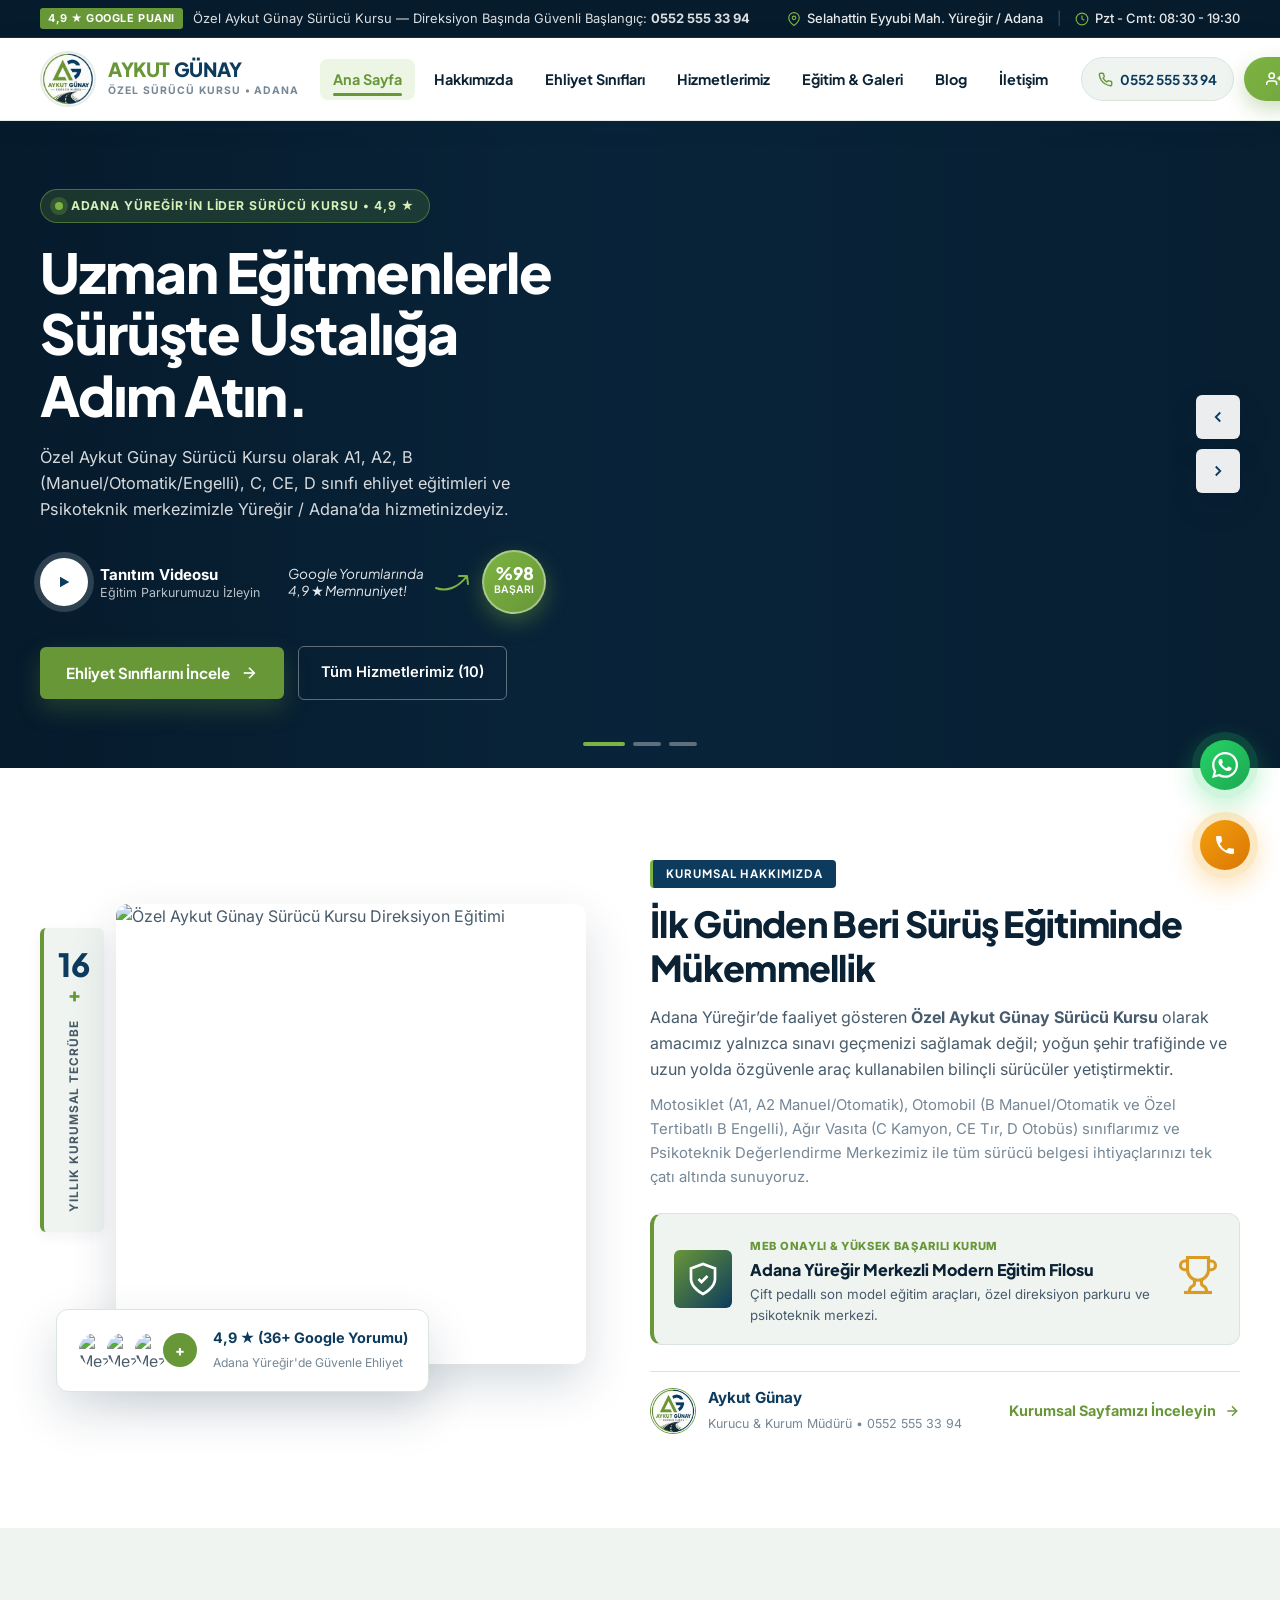
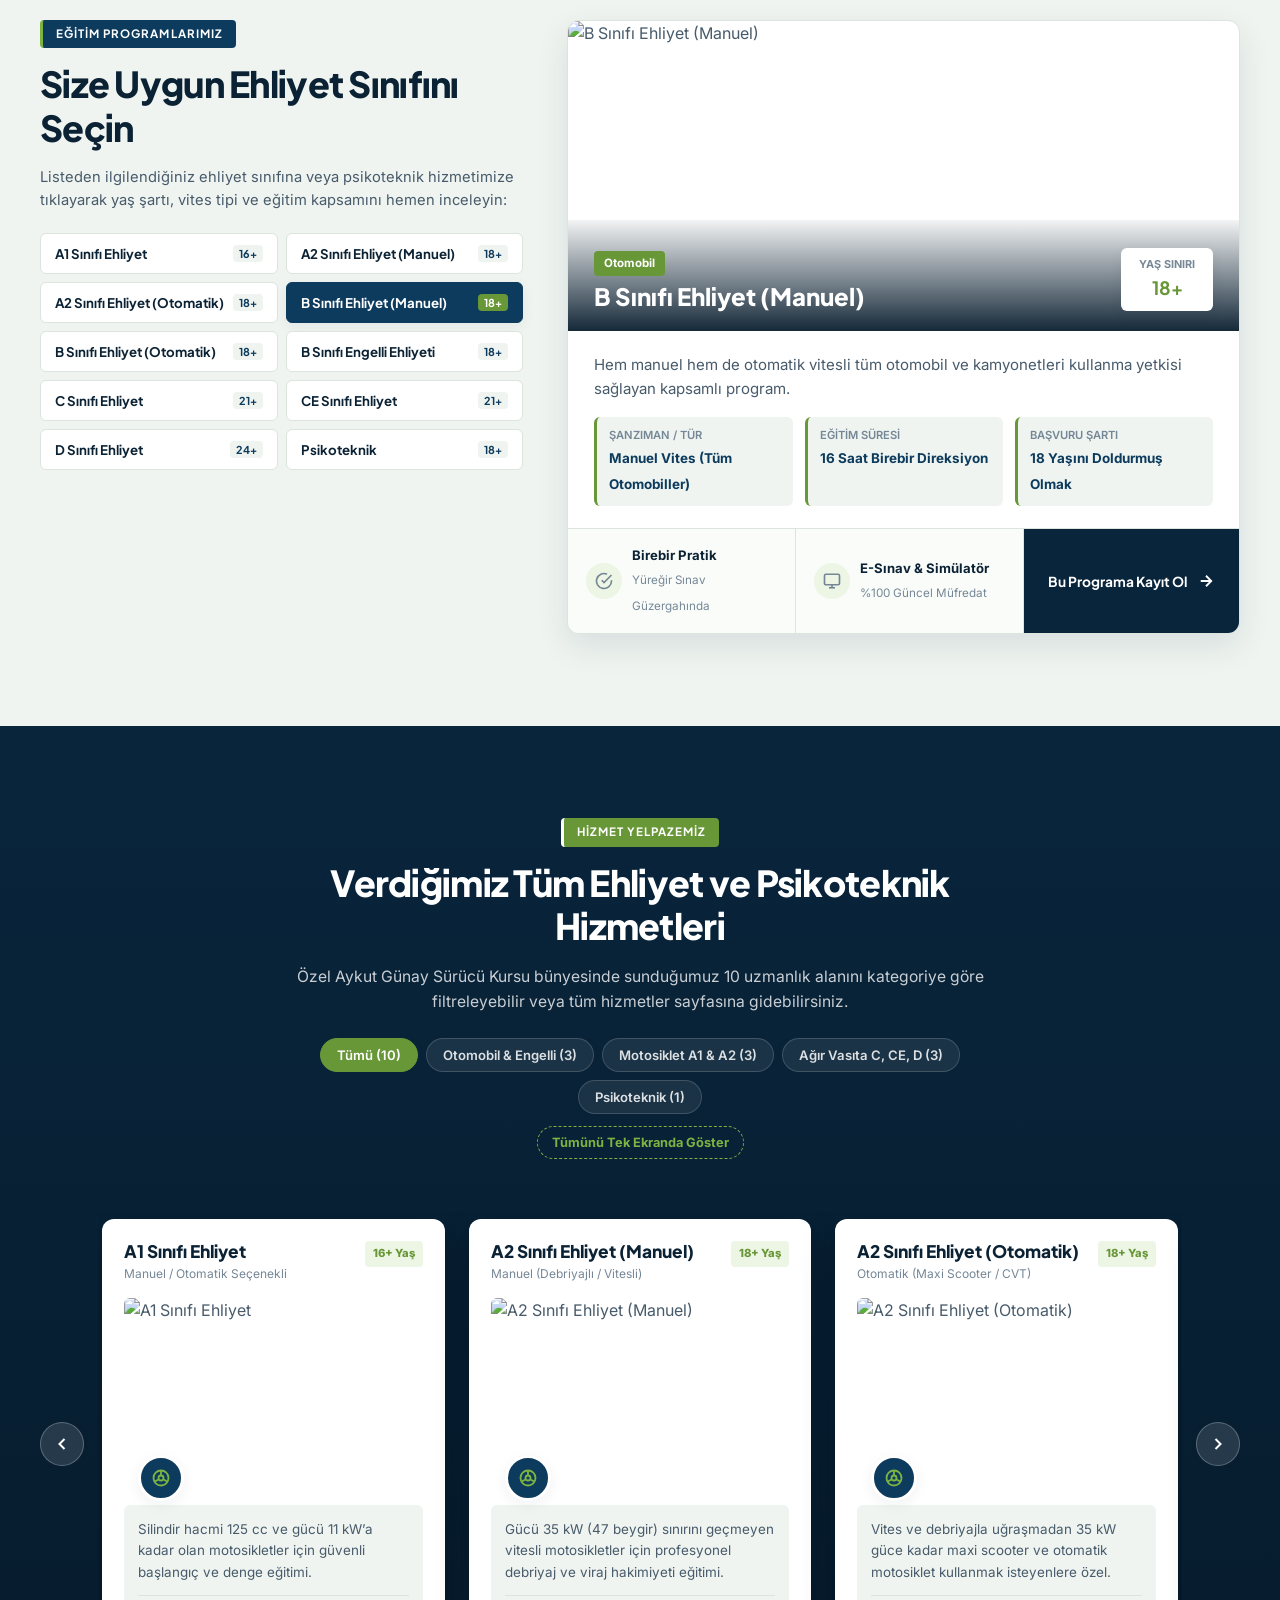
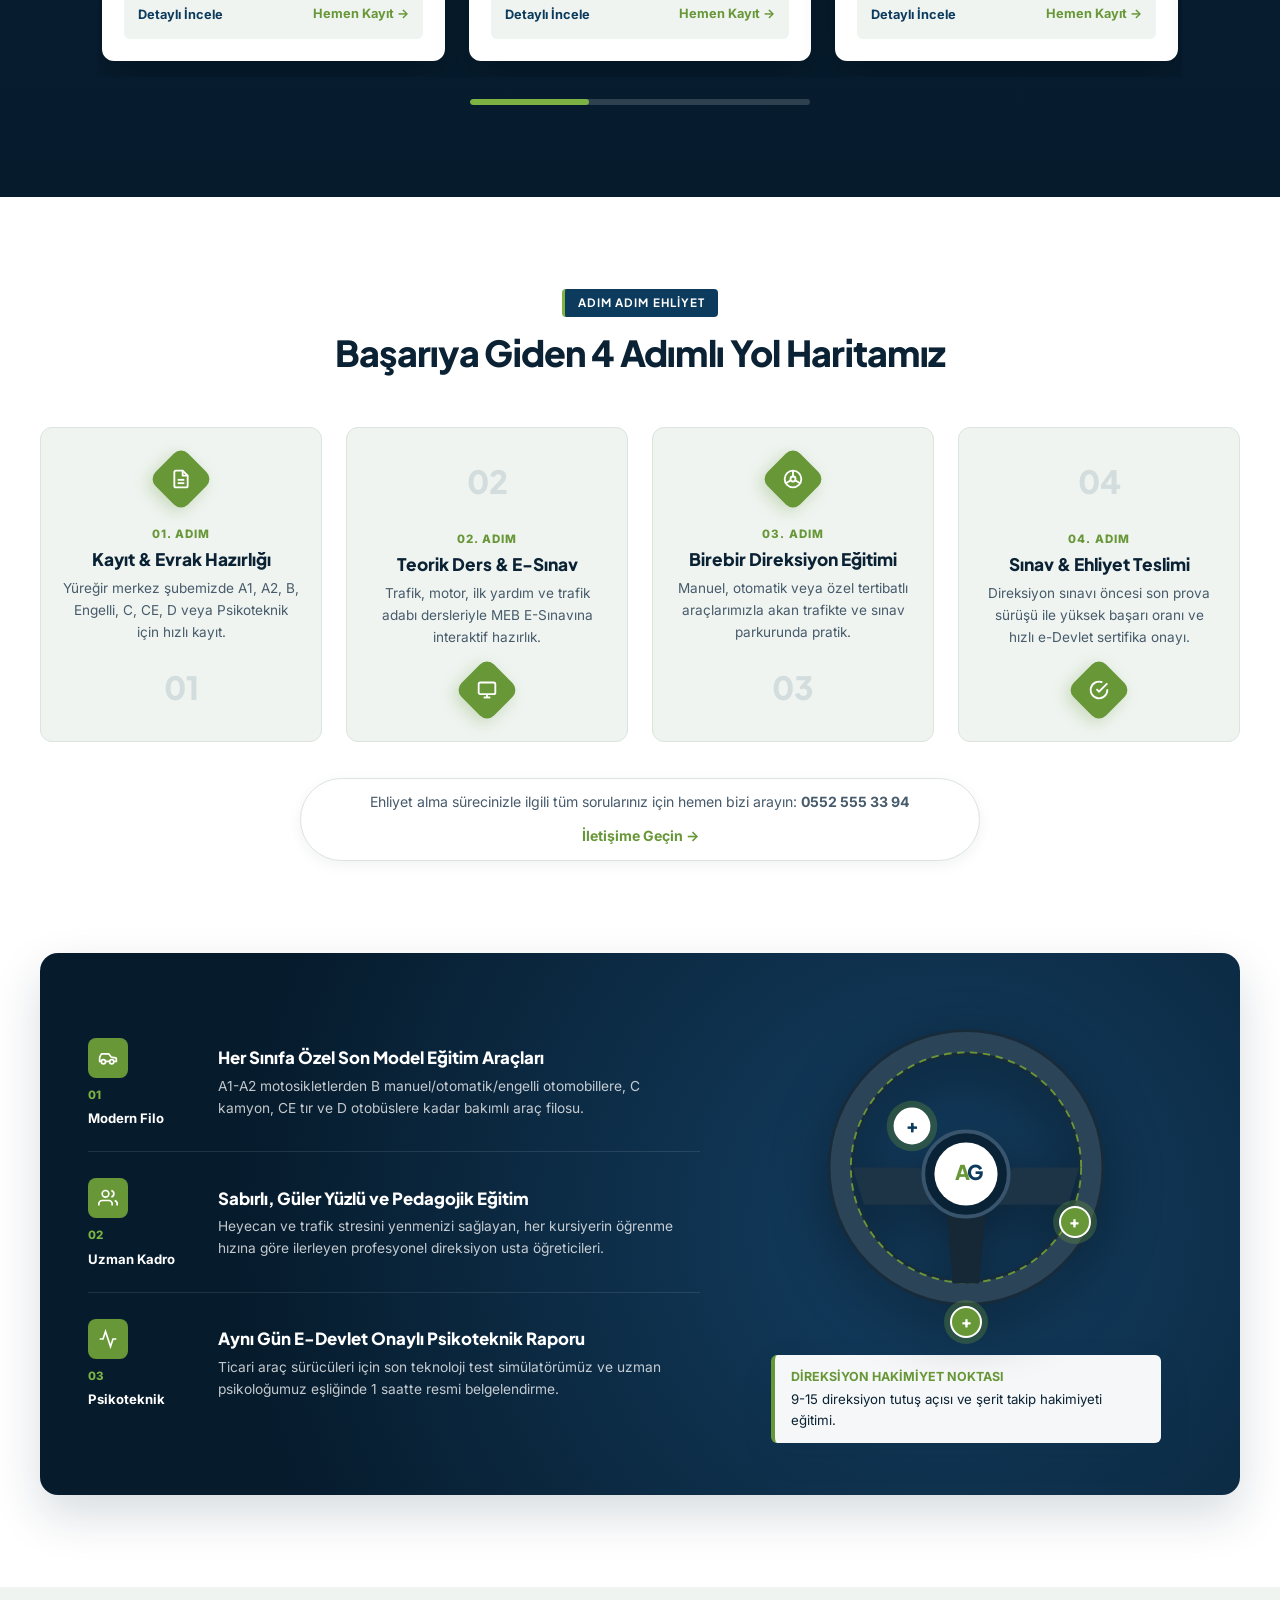
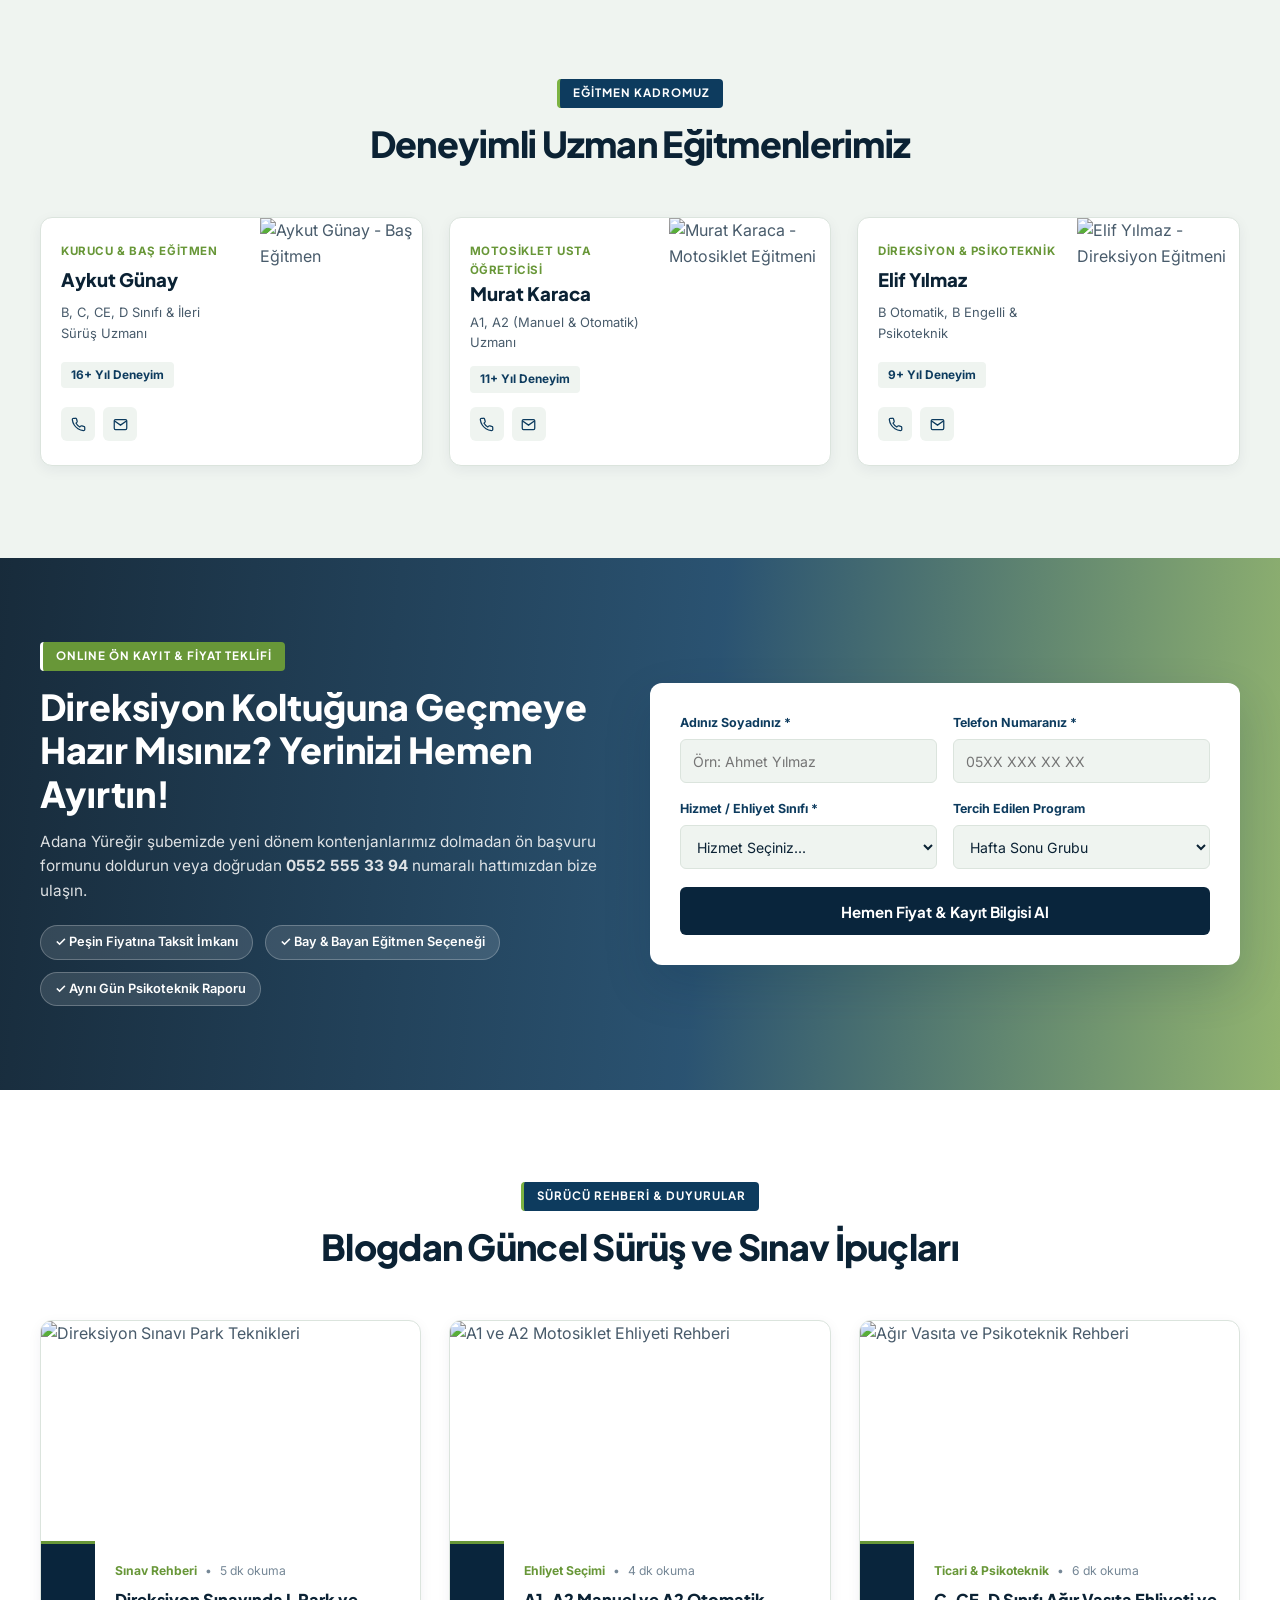
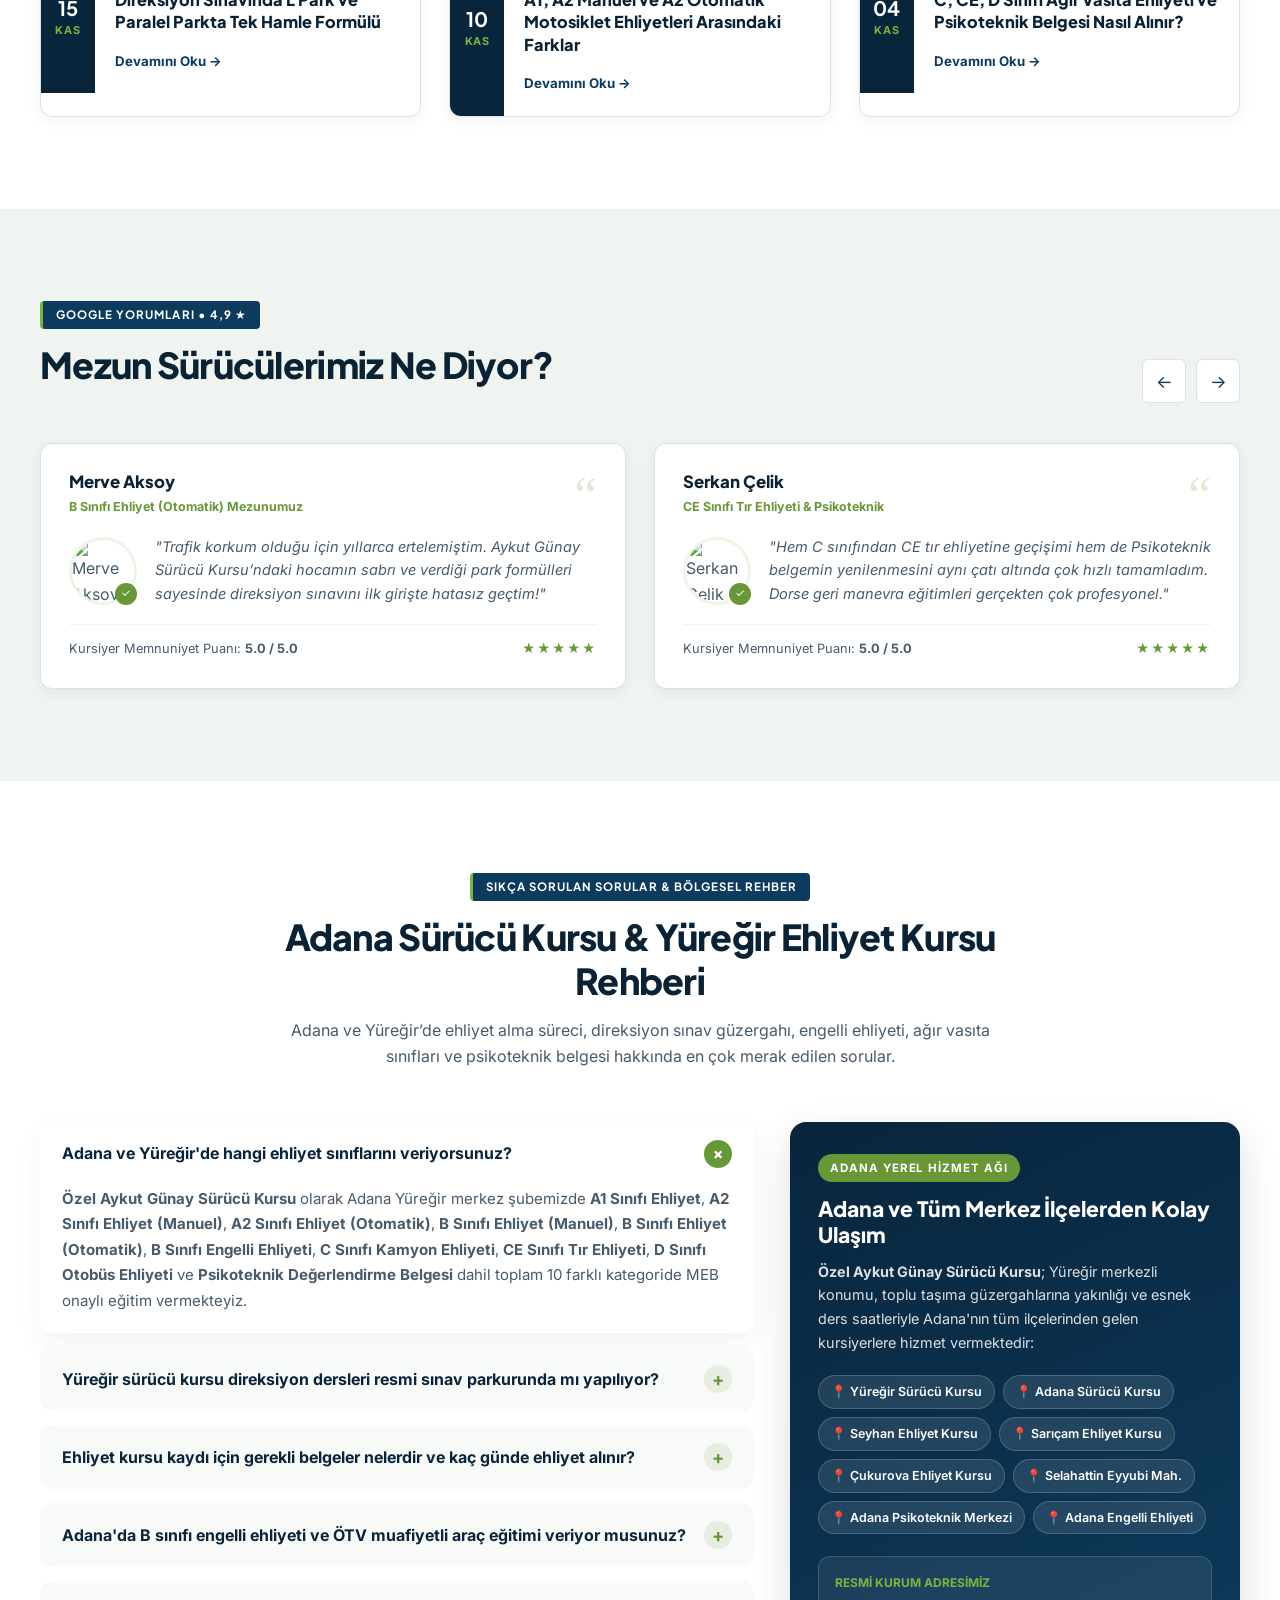
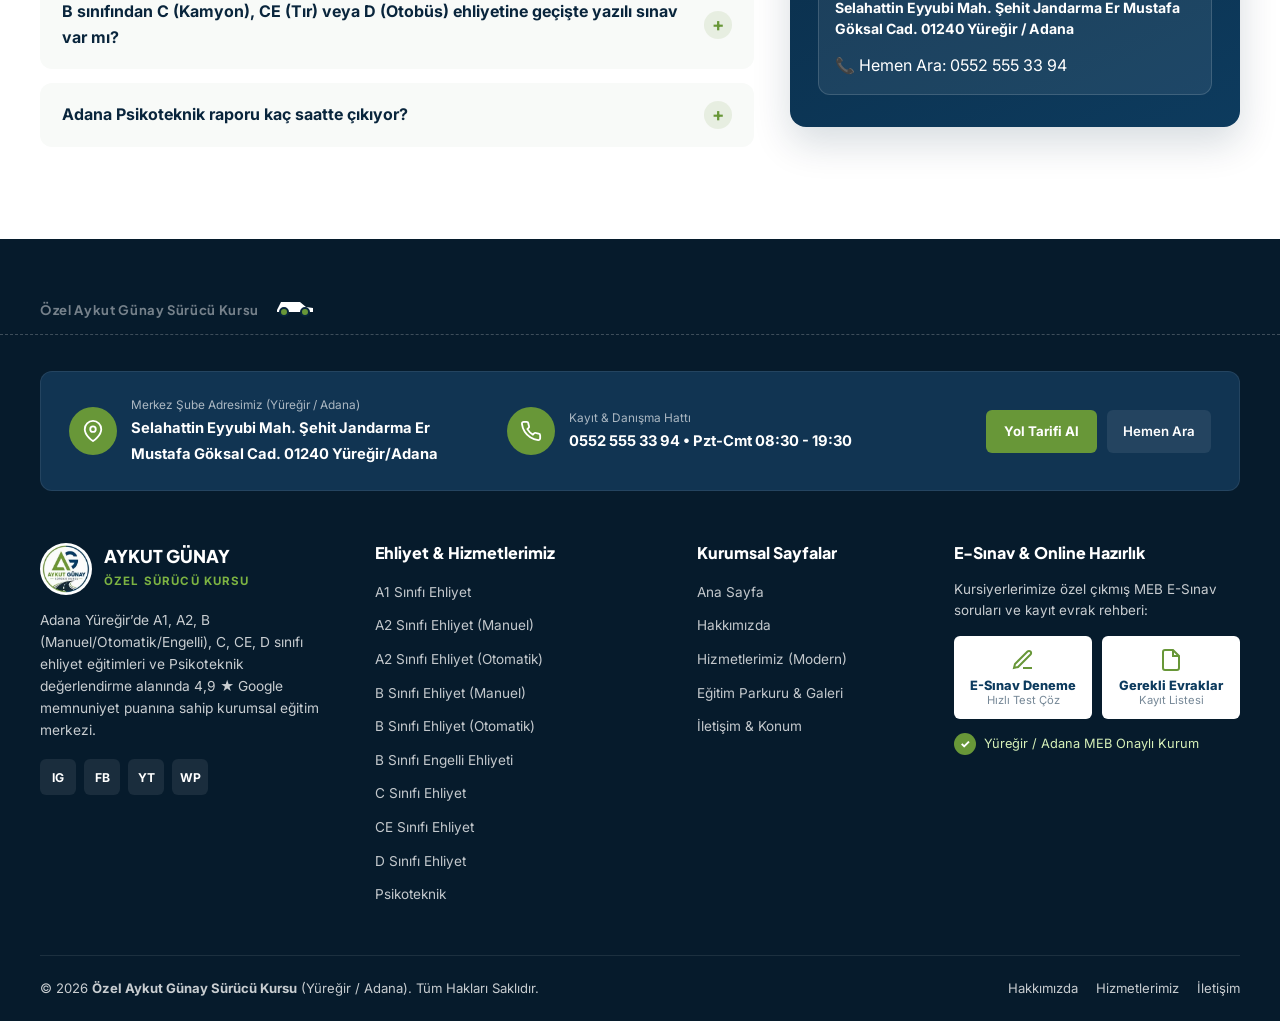
==== commit 154849b4: "feat(seo): add Google Local SEO, Schema.org JSON-LD, FAQ section, and AI/LLM search files (llms.txt)" ====
--- a/index.html
+++ b/index.html
@@ -3,14 +3,178 @@
 <head>
   <meta charset="UTF-8" />
   <meta name="viewport" content="width=device-width, initial-scale=1.0" />
-  <title>Özel Aykut Günay Sürücü Kursu | Yüreğir / Adana — A1, A2, B, Engelli, C, CE, D & Psikoteknik</title>
-  <meta name="description" content="Adana Yüreğir Özel Aykut Günay Sürücü Kursu: A1, A2 (Manuel/Otomatik), B (Manuel/Otomatik), B Engelli, C, CE, D Sınıfı Ehliyet ve Psikoteknik hizmetleri. Tel: 0552 555 33 94" />
+  <title>Adana Sürücü Kursu | Yüreğir Sürücü Kursu &amp; Ehliyet Kursu — Özel Aykut Günay Sürücü Kursu</title>
+  <meta name="description" content="Adana Sürücü Kursu ve Yüreğir Sürücü Kursu aramalarında 4,9 ★ Google puanlı MEB onaylı ehliyet kursu: Özel Aykut Günay Sürücü Kursu. A1, A2, B (Manuel/Otomatik/Engelli), C, CE, D Sınıfı Ehliyet ve Psikoteknik. Tel: 0552 555 33 94" />
+  <meta name="keywords" content="adana sürücü kursu, yüreğir sürücü kursu, ehliyet kursu, adana ehliyet kursu, yüreğir ehliyet kursu, aykut günay sürücü kursu, adana engelli ehliyeti, adana motosiklet ehliyeti, adana tır ehliyeti, adana psikoteknik, seyhan sürücü kursu, çukurova sürücü kursu, sarıçam sürücü kursu" />
+  <meta name="robots" content="index, follow, max-image-preview:large, max-snippet:-1, max-video-preview:-1" />
+  <meta name="author" content="Özel Aykut Günay Sürücü Kursu" />
+  <meta name="geo.region" content="TR-01" />
+  <meta name="geo.placename" content="Yüreğir, Adana" />
+  <meta name="geo.position" content="37.0017;35.3489" />
+  <meta name="ICBM" content="37.0017, 35.3489" />
   <link rel="canonical" href="https://adanaaykutgunaysurucukursu.com/" />
+  <link rel="alternate" type="text/plain" href="https://adanaaykutgunaysurucukursu.com/llms.txt" title="AI &amp; LLM Knowledge Base" />
+  <link rel="alternate" type="text/plain" href="https://adanaaykutgunaysurucukursu.com/llms-full.txt" title="Full AI Knowledge Base" />
+
+  <!-- Open Graph / Social / WhatsApp Preview -->
+  <meta property="og:type" content="website" />
+  <meta property="og:locale" content="tr_TR" />
+  <meta property="og:site_name" content="Özel Aykut Günay Sürücü Kursu — Adana" />
+  <meta property="og:title" content="Adana Sürücü Kursu | Yüreğir Ehliyet Kursu — Özel Aykut Günay Sürücü Kursu" />
+  <meta property="og:description" content="Yüreğir / Adana'da 4,9 ★ Google puanlı MEB onaylı ehliyet kursu. A1, A2, B (Manuel/Otomatik/Engelli), C, CE, D ehliyet sınıfları ve 1 saatte Psikoteknik raporu. İletişim: 0552 555 33 94" />
+  <meta property="og:url" content="https://adanaaykutgunaysurucukursu.com/" />
+  <meta property="og:image" content="https://adanaaykutgunaysurucukursu.com/assets/images/logo.jpg" />
+
+  <!-- Twitter Card -->
+  <meta name="twitter:card" content="summary_large_image" />
+  <meta name="twitter:title" content="Adana Sürücü Kursu | Yüreğir Sürücü Kursu — Özel Aykut Günay" />
+  <meta name="twitter:description" content="Adana Yüreğir'de A1, A2, B, Engelli, C, CE, D Sınıfı Ehliyet ve Psikoteknik Merkezi. Tel: 0552 555 33 94" />
+  <meta name="twitter:image" content="https://adanaaykutgunaysurucukursu.com/assets/images/logo.jpg" />
+
   <link rel="icon" type="image/jpeg" href="assets/images/logo.jpg" />
   <link rel="preconnect" href="https://fonts.googleapis.com" />
   <link rel="preconnect" href="https://fonts.gstatic.com" crossorigin />
   <link href="https://fonts.googleapis.com/css2?family=Plus+Jakarta+Sans:wght@400;500;600;700;800&family=Inter:wght@400;500;600;700&display=swap" rel="stylesheet" />
   <link rel="stylesheet" href="assets/css/style.css" />
+
+  <!-- Structured Data (Schema.org JSON-LD for Google Rich Results & AI Search Engines) -->
+  <script type="application/ld+json">
+  {
+    "@context": "https://schema.org",
+    "@graph": [
+      {
+        "@type": ["DrivingSchool", "EducationalOrganization", "LocalBusiness"],
+        "@id": "https://adanaaykutgunaysurucukursu.com/#drivingschool",
+        "name": "Özel Aykut Günay Sürücü Kursu",
+        "alternateName": [
+          "Adana Aykut Günay Sürücü Kursu",
+          "Yüreğir Aykut Günay Ehliyet Kursu",
+          "Adana Sürücü Kursu Aykut Günay"
+        ],
+        "url": "https://adanaaykutgunaysurucukursu.com/",
+        "logo": "https://adanaaykutgunaysurucukursu.com/assets/images/logo.jpg",
+        "image": "https://adanaaykutgunaysurucukursu.com/assets/images/logo.jpg",
+        "description": "Adana ili Yüreğir ilçesinde MEB onaylı A1, A2 (Manuel/Otomatik), B (Manuel/Otomatik/Engelli), C, CE, D sınıfı ehliyet kursu ve Psikoteknik değerlendirme merkezi.",
+        "telephone": "+905525553394",
+        "priceRange": "₺₺",
+        "address": {
+          "@type": "PostalAddress",
+          "streetAddress": "Selahattin Eyyubi Mahallesi, Şehit Jandarma Er Mustafa Göksal Caddesi",
+          "addressLocality": "Yüreğir",
+          "addressRegion": "Adana",
+          "postalCode": "01240",
+          "addressCountry": "TR"
+        },
+        "geo": {
+          "@type": "GeoCoordinates",
+          "latitude": 37.0017,
+          "longitude": 35.3489
+        },
+        "areaServed": [
+          { "@type": "City", "name": "Adana" },
+          { "@type": "AdministrativeArea", "name": "Yüreğir" },
+          { "@type": "AdministrativeArea", "name": "Seyhan" },
+          { "@type": "AdministrativeArea", "name": "Çukurova" },
+          { "@type": "AdministrativeArea", "name": "Sarıçam" }
+        ],
+        "openingHoursSpecification": [
+          {
+            "@type": "OpeningHoursSpecification",
+            "dayOfWeek": ["Monday", "Tuesday", "Wednesday", "Thursday", "Friday", "Saturday"],
+            "opens": "08:30",
+            "closes": "19:30"
+          }
+        ],
+        "aggregateRating": {
+          "@type": "AggregateRating",
+          "ratingValue": "4.9",
+          "bestRating": "5",
+          "worstRating": "1",
+          "ratingCount": "36",
+          "reviewCount": "36"
+        },
+        "hasOfferCatalog": {
+          "@type": "OfferCatalog",
+          "name": "Adana & Yüreğir Ehliyet Sınıfları ve Psikoteknik Hizmetleri",
+          "itemListElement": [
+            { "@type": "Offer", "itemOffered": { "@type": "Course", "name": "A1 Sınıfı Ehliyet (125cc Motosiklet)" } },
+            { "@type": "Offer", "itemOffered": { "@type": "Course", "name": "A2 Sınıfı Ehliyet (Manuel Motosiklet)" } },
+            { "@type": "Offer", "itemOffered": { "@type": "Course", "name": "A2 Sınıfı Ehliyet (Otomatik Motosiklet)" } },
+            { "@type": "Offer", "itemOffered": { "@type": "Course", "name": "B Sınıfı Ehliyet (Manuel Vites Otomobil)" } },
+            { "@type": "Offer", "itemOffered": { "@type": "Course", "name": "B Sınıfı Ehliyet (Otomatik Vites Otomobil)" } },
+            { "@type": "Offer", "itemOffered": { "@type": "Course", "name": "B Sınıfı Engelli Ehliyeti (Özel Tertibatlı Araç)" } },
+            { "@type": "Offer", "itemOffered": { "@type": "Course", "name": "C Sınıfı Ehliyet (Kamyon ve Çekici)" } },
+            { "@type": "Offer", "itemOffered": { "@type": "Course", "name": "CE Sınıfı Ehliyet (Tır ve Römorklu Kamyon)" } },
+            { "@type": "Offer", "itemOffered": { "@type": "Course", "name": "D Sınıfı Ehliyet (Otobüs Kaptanlığı)" } },
+            { "@type": "Offer", "itemOffered": { "@type": "Service", "name": "Psikoteknik Değerlendirme Belgesi (1 Saatte e-Devlet Onaylı)" } }
+          ]
+        }
+      },
+      {
+        "@type": "WebSite",
+        "@id": "https://adanaaykutgunaysurucukursu.com/#website",
+        "url": "https://adanaaykutgunaysurucukursu.com/",
+        "name": "Özel Aykut Günay Sürücü Kursu — Adana & Yüreğir Ehliyet Kursu",
+        "inLanguage": "tr-TR",
+        "publisher": { "@id": "https://adanaaykutgunaysurucukursu.com/#drivingschool" }
+      },
+      {
+        "@type": "FAQPage",
+        "@id": "https://adanaaykutgunaysurucukursu.com/#faq",
+        "mainEntity": [
+          {
+            "@type": "Question",
+            "name": "Adana ve Yüreğir'de hangi ehliyet sınıflarını veriyorsunuz?",
+            "acceptedAnswer": {
+              "@type": "Answer",
+              "text": "Özel Aykut Günay Sürücü Kursu olarak Adana Yüreğir merkez şubemizde A1 Sınıfı Ehliyet, A2 Sınıfı Ehliyet (Manuel), A2 Sınıfı Ehliyet (Otomatik), B Sınıfı Ehliyet (Manuel), B Sınıfı Ehliyet (Otomatik), B Sınıfı Engelli Ehliyeti, C Sınıfı Kamyon Ehliyeti, CE Sınıfı Tır Ehliyeti, D Sınıfı Otobüs Ehliyeti ve e-Devlet onaylı Psikoteknik belgesi dahil toplam 10 farklı kategoride hizmet vermekteyiz."
+            }
+          },
+          {
+            "@type": "Question",
+            "name": "Adana Yüreğir sürücü kursu kayıt için gerekli evraklar nelerdir?",
+            "acceptedAnswer": {
+              "@type": "Answer",
+              "text": "Ehliyet kursumuza kayıt için T.C. kimlik kartı, 2 adet biyometrik fotoğraf, e-Devlet üzerinden alınan öğrenim (mezuniyet/öğrenci) belgesi, adli sicil kaydı ve aile hekimi veya özel hastaneden alınmış 'Sürücü Olur' sağlık raporu yeterlidir."
+            }
+          },
+          {
+            "@type": "Question",
+            "name": "Yüreğir direksiyon sınav güzergahında birebir eğitim veriliyor mu?",
+            "acceptedAnswer": {
+              "@type": "Answer",
+              "text": "Evet. Tüm direksiyon eğitimlerimiz Yüreğir resmi MEB direksiyon sınav parkurunda; L park, 25 metre geri sürüş, paralel park, ani fren ve yokuş kalkış istasyonlarında uzman usta öğreticilerimiz eşliğinde birebir uygulanmaktadır."
+            }
+          },
+          {
+            "@type": "Question",
+            "name": "Adana'da B sınıfı engelli ehliyeti ve ÖTV muafiyetli ehliyet veriliyor mu?",
+            "acceptedAnswer": {
+              "@type": "Answer",
+              "text": "Evet. Özel Aykut Günay Sürücü Kursu, Adana'da özel tertibatlı engelli eğitim aracına sahip yetkili sürücü kurslarından biridir. Sağlık kurulu raporunuzdaki tertibat kodlarına uygun araçlarımızla B Sınıfı Engelli Ehliyeti eğitimi sunuyoruz."
+            }
+          },
+          {
+            "@type": "Question",
+            "name": "Adana Psikoteknik belgesi kaç saatte çıkar?",
+            "acceptedAnswer": {
+              "@type": "Answer",
+              "text": "Yüreğir / Adana merkezimizde Sağlık Bakanlığı ve MEB standartlarına uygun simülatör cihazlarımızda yapılan 1 saatlik testin ardından Psikoteknik değerlendirme raporunuz aynı gün e-Devlet sistemine işlenmektedir."
+            }
+          },
+          {
+            "@type": "Question",
+            "name": "Özel Aykut Günay Sürücü Kursu adresi ve telefon numarası nedir?",
+            "acceptedAnswer": {
+              "@type": "Answer",
+              "text": "Kurumumuz Selahattin Eyyubi Mahallesi, Şehit Jandarma Er Mustafa Göksal Caddesi, 01240 Yüreğir / Adana adresinde hizmet vermektedir. Kayıt ve bilgi için 0552 555 33 94 numaralı telefonumuzdan veya WhatsApp hattımızdan bize ulaşabilirsiniz."
+            }
+          }
+        ]
+      }
+    ]
+  }
+  </script>
 </head>
 <body>
 
@@ -742,6 +906,120 @@
         <div class="testimonials-grid" id="testimonialsGrid"></div>
       </div>
     </section>
+
+    <!-- ==================== 10.5 LOCAL SEO & FAQ (ADANA & YÜREĞİR SÜRÜCÜ KURSU REHBERİ) ==================== -->
+    <section class="seo-faq-section section-padding" id="sss" aria-labelledby="seoFaqHeading">
+      <div class="container">
+        <div class="section-header-center">
+          <span class="section-tag">SIKÇA SORULAN SORULAR &amp; BÖLGESEL REHBER</span>
+          <h2 class="section-title" id="seoFaqHeading">Adana Sürücü Kursu &amp; Yüreğir Ehliyet Kursu Rehberi</h2>
+          <p class="section-desc">
+            Adana ve Yüreğir’de ehliyet alma süreci, direksiyon sınav güzergahı, engelli ehliyeti, ağır vasıta sınıfları ve psikoteknik belgesi hakkında en çok merak edilen sorular.
+          </p>
+        </div>
+
+        <div class="seo-faq-layout">
+          <div class="faq-accordion-list">
+            <details class="faq-item" open>
+              <summary class="faq-question">
+                <span>Adana ve Yüreğir'de hangi ehliyet sınıflarını veriyorsunuz?</span>
+                <span class="faq-icon">+</span>
+              </summary>
+              <div class="faq-answer">
+                <p>
+                  <strong>Özel Aykut Günay Sürücü Kursu</strong> olarak Adana Yüreğir merkez şubemizde <strong>A1 Sınıfı Ehliyet</strong>, <strong>A2 Sınıfı Ehliyet (Manuel)</strong>, <strong>A2 Sınıfı Ehliyet (Otomatik)</strong>, <strong>B Sınıfı Ehliyet (Manuel)</strong>, <strong>B Sınıfı Ehliyet (Otomatik)</strong>, <strong>B Sınıfı Engelli Ehliyeti</strong>, <strong>C Sınıfı Kamyon Ehliyeti</strong>, <strong>CE Sınıfı Tır Ehliyeti</strong>, <strong>D Sınıfı Otobüs Ehliyeti</strong> ve <strong>Psikoteknik Değerlendirme Belgesi</strong> dahil toplam 10 farklı kategoride MEB onaylı eğitim vermekteyiz.
+                </p>
+              </div>
+            </details>
+
+            <details class="faq-item">
+              <summary class="faq-question">
+                <span>Yüreğir sürücü kursu direksiyon dersleri resmi sınav parkurunda mı yapılıyor?</span>
+                <span class="faq-icon">+</span>
+              </summary>
+              <div class="faq-answer">
+                <p>
+                  Evet. Tüm direksiyon eğitimlerimiz <strong>Yüreğir MEB resmi direksiyon sınav güzergahında</strong> birebir olarak gerçekleştirilir. Adaylarımız L park, 25 metre geri sürüş, dört duba arası paralel park, ani fren ve eğimli yolda kalkış istasyonlarının tamamına sınavda kullanacakları araçlarla hazırlanır.
+                </p>
+              </div>
+            </details>
+
+            <details class="faq-item">
+              <summary class="faq-question">
+                <span>Ehliyet kursu kaydı için gerekli belgeler nelerdir ve kaç günde ehliyet alınır?</span>
+                <span class="faq-icon">+</span>
+              </summary>
+              <div class="faq-answer">
+                <p>
+                  Kayıt için T.C. kimlik kartı, 2 adet biyometrik fotoğraf, e-Devlet üzerinden alınan öğrenim belgesi, adli sicil kaydı ve "Sürücü Olur" sağlık raporu yeterlidir. Teorik E-Sınav ve direksiyon eğitimi süreciyle birlikte ortalama <strong>30 ila 45 gün</strong> içerisinde sertifikanız e-Devlet sistemine tanımlanır.
+                </p>
+              </div>
+            </details>
+
+            <details class="faq-item">
+              <summary class="faq-question">
+                <span>Adana'da B sınıfı engelli ehliyeti ve ÖTV muafiyetli araç eğitimi veriyor musunuz?</span>
+                <span class="faq-icon">+</span>
+              </summary>
+              <div class="faq-answer">
+                <p>
+                  Evet. Kurumumuz Adana'da özel tertibatlı engelli eğitim aracına sahip yetkili sürücü kurslarından biridir. Sağlık kurulu raporunuzdaki kodlara uygun tertibatlı otomatik vitesli aracımızla konforlu ve güvenli <strong>B Sınıfı Engelli Ehliyeti</strong> eğitimi sunuyoruz.
+                </p>
+              </div>
+            </details>
+
+            <details class="faq-item">
+              <summary class="faq-question">
+                <span>B sınıfından C (Kamyon), CE (Tır) veya D (Otobüs) ehliyetine geçişte yazılı sınav var mı?</span>
+                <span class="faq-icon">+</span>
+              </summary>
+              <div class="faq-answer">
+                <p>
+                  Hayır. Halihazırda B sınıfı ehliyeti olan sürücüler C (Kamyon) veya D (Otobüs) sınıfına, C sınıfı ehliyeti olanlar ise CE (Tır) sınıfına fark yaparken <strong>yazılı E-Sınavdan muaftır</strong>; yalnızca uygulamalı direksiyon sınavına girerek ehliyetlerini yükseltebilirler.
+                </p>
+              </div>
+            </details>
+
+            <details class="faq-item">
+              <summary class="faq-question">
+                <span>Adana Psikoteknik raporu kaç saatte çıkıyor?</span>
+                <span class="faq-icon">+</span>
+              </summary>
+              <div class="faq-answer">
+                <p>
+                  Yüreğir Selahattin Eyyubi Mahallesi’ndeki merkezimizde bulunan Sağlık Bakanlığı onaylı psikoteknik simülatör cihazımızda yapılan <strong>1 saatlik</strong> testin ardından raporunuz aynı gün e-Devlet sistemine işlenmektedir.
+                </p>
+              </div>
+            </details>
+          </div>
+
+          <aside class="seo-local-card">
+            <span class="seo-local-badge">ADANA YEREL HİZMET AĞI</span>
+            <h3>Adana ve Tüm Merkez İlçelerden Kolay Ulaşım</h3>
+            <p>
+              <strong>Özel Aykut Günay Sürücü Kursu</strong>; Yüreğir merkezli konumu, toplu taşıma güzergahlarına yakınlığı ve esnek ders saatleriyle Adana'nın tüm ilçelerinden gelen kursiyerlere hizmet vermektedir:
+            </p>
+            <div class="seo-district-tags">
+              <span class="district-pill">📍 Yüreğir Sürücü Kursu</span>
+              <span class="district-pill">📍 Adana Sürücü Kursu</span>
+              <span class="district-pill">📍 Seyhan Ehliyet Kursu</span>
+              <span class="district-pill">📍 Sarıçam Ehliyet Kursu</span>
+              <span class="district-pill">📍 Çukurova Ehliyet Kursu</span>
+              <span class="district-pill">📍 Selahattin Eyyubi Mah.</span>
+              <span class="district-pill">📍 Adana Psikoteknik Merkezi</span>
+              <span class="district-pill">📍 Adana Engelli Ehliyeti</span>
+            </div>
+            <div class="seo-local-contact-box">
+              <div>
+                <small>Resmi Kurum Adresimiz</small>
+                <strong>Selahattin Eyyubi Mah. Şehit Jandarma Er Mustafa Göksal Cad. 01240 Yüreğir / Adana</strong>
+              </div>
+              <a href="tel:+905525553394" class="btn btn-primary btn-full">📞 Hemen Ara: 0552 555 33 94</a>
+            </div>
+          </aside>
+        </div>
+      </div>
+    </section>
   </main>
 
   <!-- ==================== 11. CORPORATE FOOTER ==================== -->
--- a/assets/css/style.css
+++ b/assets/css/style.css
@@ -4325,3 +4325,182 @@
     display: none;
   }
 }
+
+/* ==================== LOCAL SEO & FAQ SECTION (ADANA & YÜREĞİR SÜRÜCÜ KURSU) ==================== */
+.seo-faq-section {
+  background: #ffffff;
+  border-top: 1px solid var(--border-light);
+}
+
+.seo-faq-layout {
+  display: grid;
+  grid-template-columns: 1.35fr 0.85fr;
+  gap: 36px;
+  align-items: start;
+}
+
+.faq-accordion-list {
+  display: flex;
+  flex-direction: column;
+  gap: 14px;
+}
+
+.faq-item {
+  background: #f8faf8;
+  border: 1px solid var(--border-light);
+  border-radius: 12px;
+  overflow: hidden;
+  transition: border-color 0.25s ease, box-shadow 0.25s ease;
+}
+
+.faq-item[open] {
+  background: #ffffff;
+  border-color: var(--brand-green);
+  box-shadow: 0 10px 26px rgba(13, 59, 94, 0.06);
+}
+
+.faq-question {
+  list-style: none;
+  display: flex;
+  align-items: center;
+  justify-content: space-between;
+  gap: 16px;
+  padding: 18px 22px;
+  font-family: var(--font-heading);
+  font-size: 1rem;
+  font-weight: 700;
+  color: var(--brand-navy-dark);
+  cursor: pointer;
+  user-select: none;
+}
+
+.faq-question::-webkit-details-marker {
+  display: none;
+}
+
+.faq-icon {
+  flex-shrink: 0;
+  width: 28px;
+  height: 28px;
+  border-radius: 50%;
+  background: rgba(104, 151, 56, 0.12);
+  color: var(--brand-green);
+  display: inline-flex;
+  align-items: center;
+  justify-content: center;
+  font-size: 1.15rem;
+  font-weight: 700;
+  transition: transform 0.25s ease, background 0.25s ease, color 0.25s ease;
+}
+
+.faq-item[open] .faq-icon {
+  transform: rotate(45deg);
+  background: var(--brand-green);
+  color: #ffffff;
+}
+
+.faq-answer {
+  padding: 0 22px 20px;
+  color: var(--text-body);
+  font-size: 0.94rem;
+  line-height: 1.7;
+}
+
+.seo-local-card {
+  background: linear-gradient(155deg, var(--brand-navy-dark) 0%, var(--brand-navy) 100%);
+  color: #ffffff;
+  border-radius: 16px;
+  padding: 32px 28px;
+  box-shadow: 0 16px 38px rgba(8, 37, 60, 0.16);
+}
+
+.seo-local-badge {
+  display: inline-block;
+  background: var(--brand-green);
+  color: #ffffff;
+  font-size: 0.72rem;
+  font-weight: 700;
+  letter-spacing: 0.08em;
+  padding: 5px 12px;
+  border-radius: 50px;
+  margin-bottom: 14px;
+}
+
+.seo-local-card h3 {
+  color: #ffffff;
+  font-size: 1.32rem;
+  margin-bottom: 12px;
+}
+
+.seo-local-card p {
+  color: rgba(255, 255, 255, 0.85);
+  font-size: 0.9rem;
+  line-height: 1.65;
+  margin-bottom: 20px;
+}
+
+.seo-district-tags {
+  display: flex;
+  flex-wrap: wrap;
+  gap: 8px;
+  margin-bottom: 22px;
+}
+
+.district-pill {
+  background: rgba(255, 255, 255, 0.1);
+  border: 1px solid rgba(255, 255, 255, 0.18);
+  color: #ffffff;
+  font-size: 0.78rem;
+  font-weight: 600;
+  padding: 6px 12px;
+  border-radius: 50px;
+}
+
+.seo-local-contact-box {
+  background: rgba(255, 255, 255, 0.07);
+  border: 1px solid rgba(255, 255, 255, 0.15);
+  border-radius: 12px;
+  padding: 16px;
+  display: flex;
+  flex-direction: column;
+  gap: 14px;
+}
+
+.seo-local-contact-box small {
+  display: block;
+  color: var(--brand-green-light);
+  font-size: 0.75rem;
+  font-weight: 700;
+  text-transform: uppercase;
+  margin-bottom: 4px;
+}
+
+.seo-local-contact-box strong {
+  display: block;
+  font-size: 0.88rem;
+  line-height: 1.5;
+  color: #ffffff;
+}
+
+@media (max-width: 1024px) {
+  .seo-faq-layout {
+    grid-template-columns: 1fr;
+    gap: 28px;
+  }
+}
+
+@media (max-width: 768px) {
+  .faq-question {
+    padding: 15px 16px;
+    font-size: 0.93rem;
+  }
+
+  .faq-answer {
+    padding: 0 16px 16px;
+    font-size: 0.88rem;
+  }
+
+  .seo-local-card {
+    padding: 24px 20px;
+  }
+}
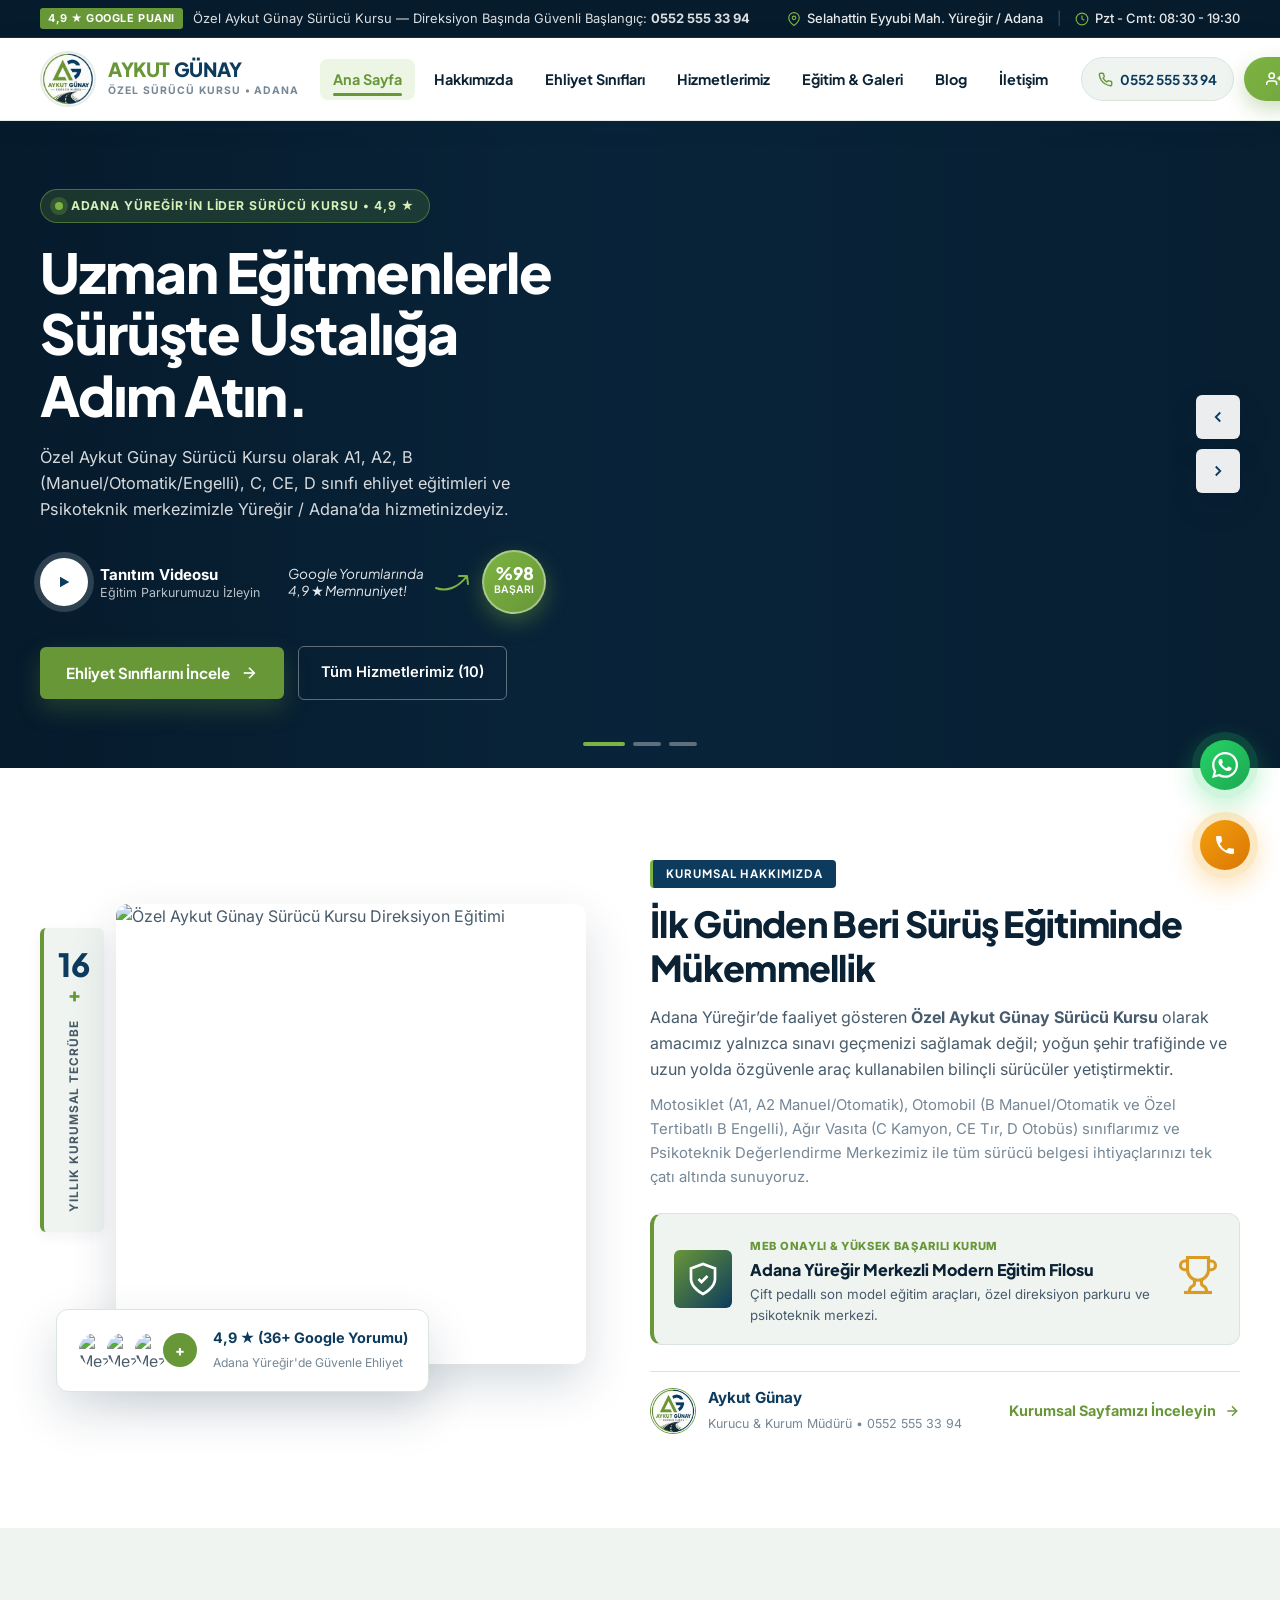
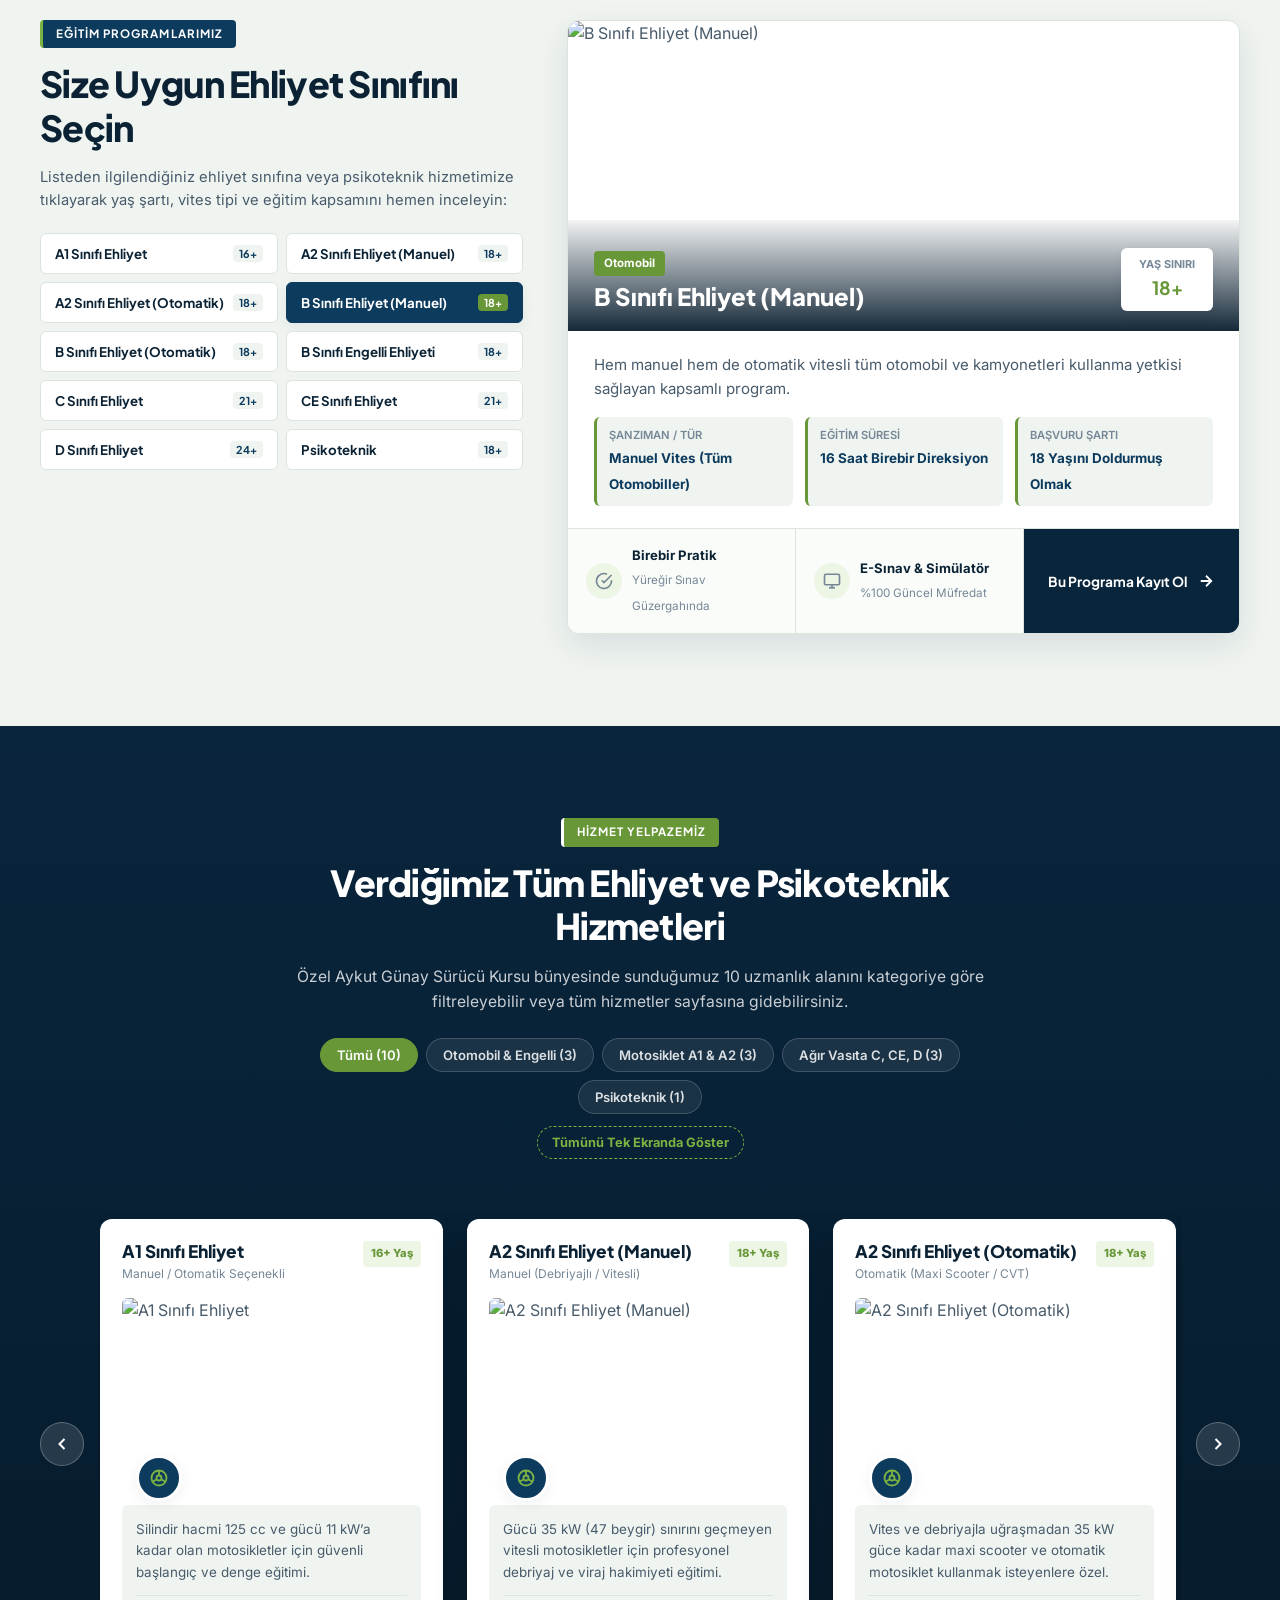
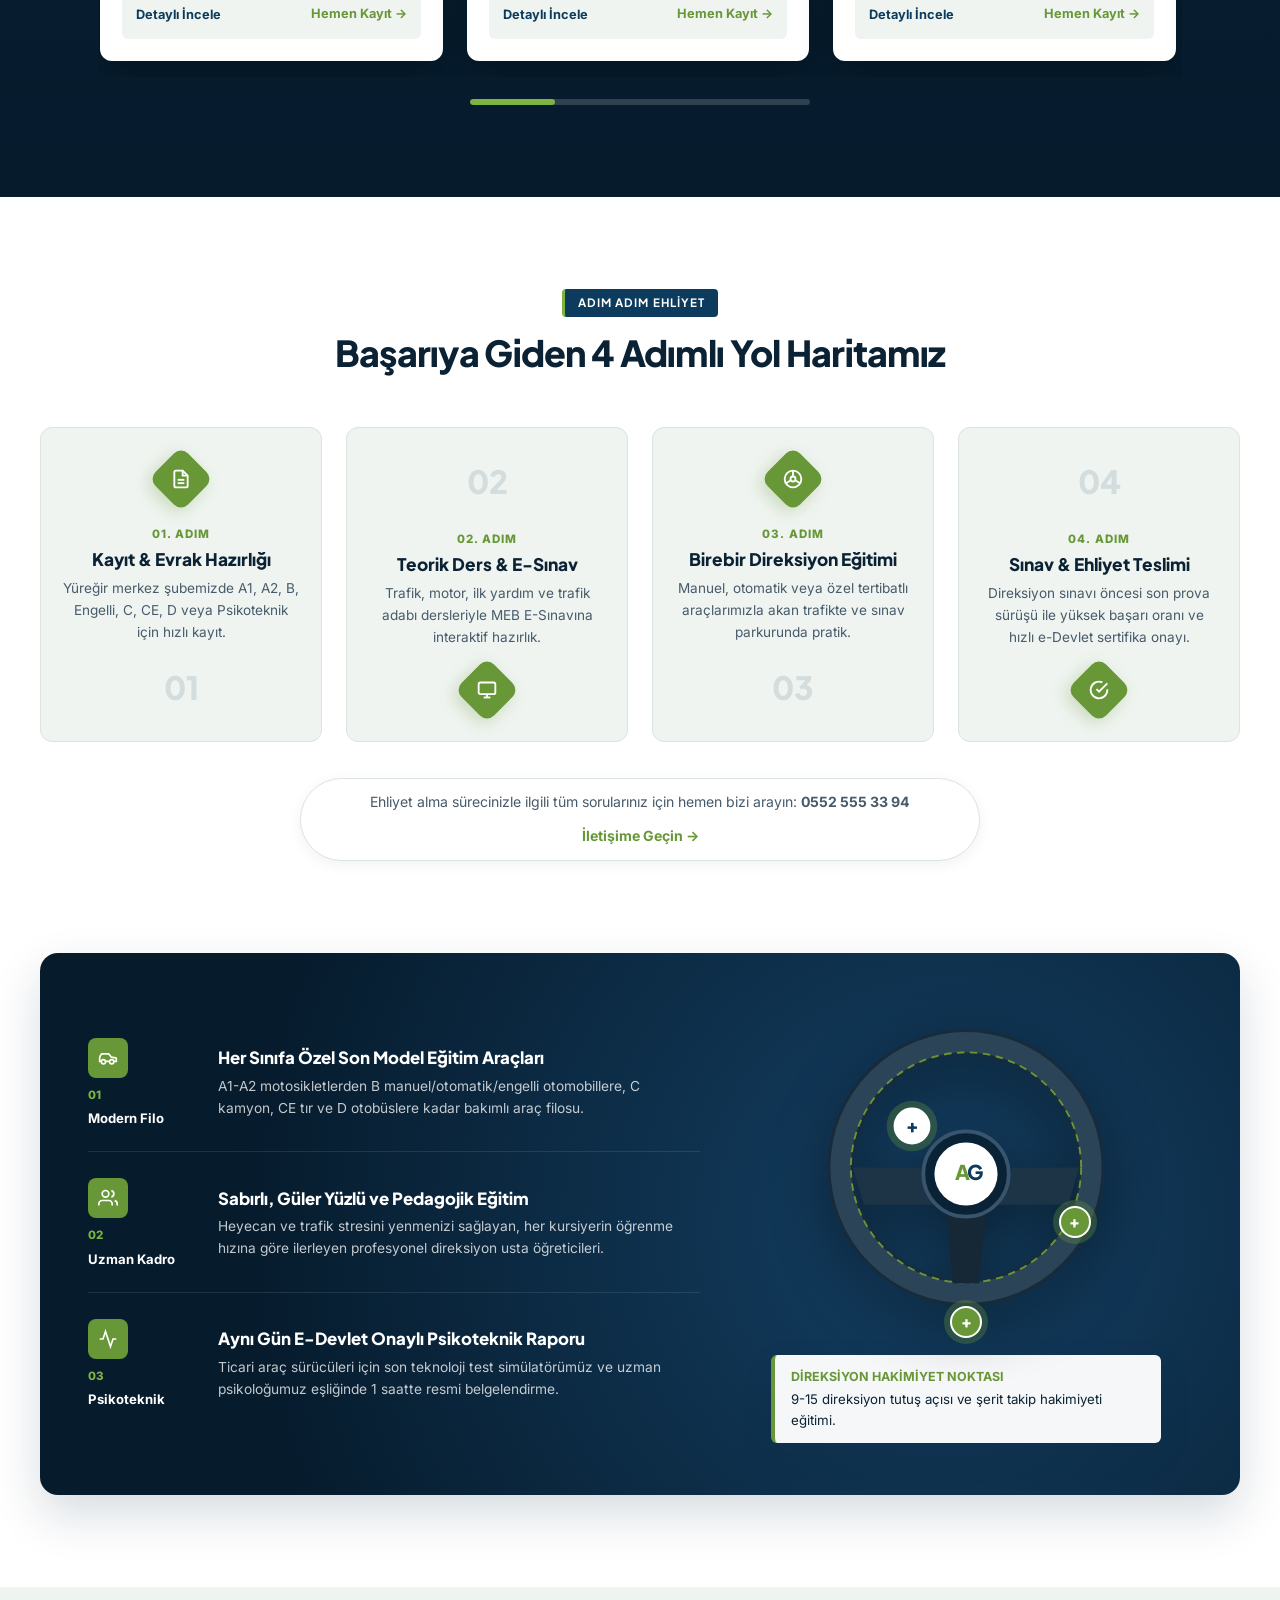
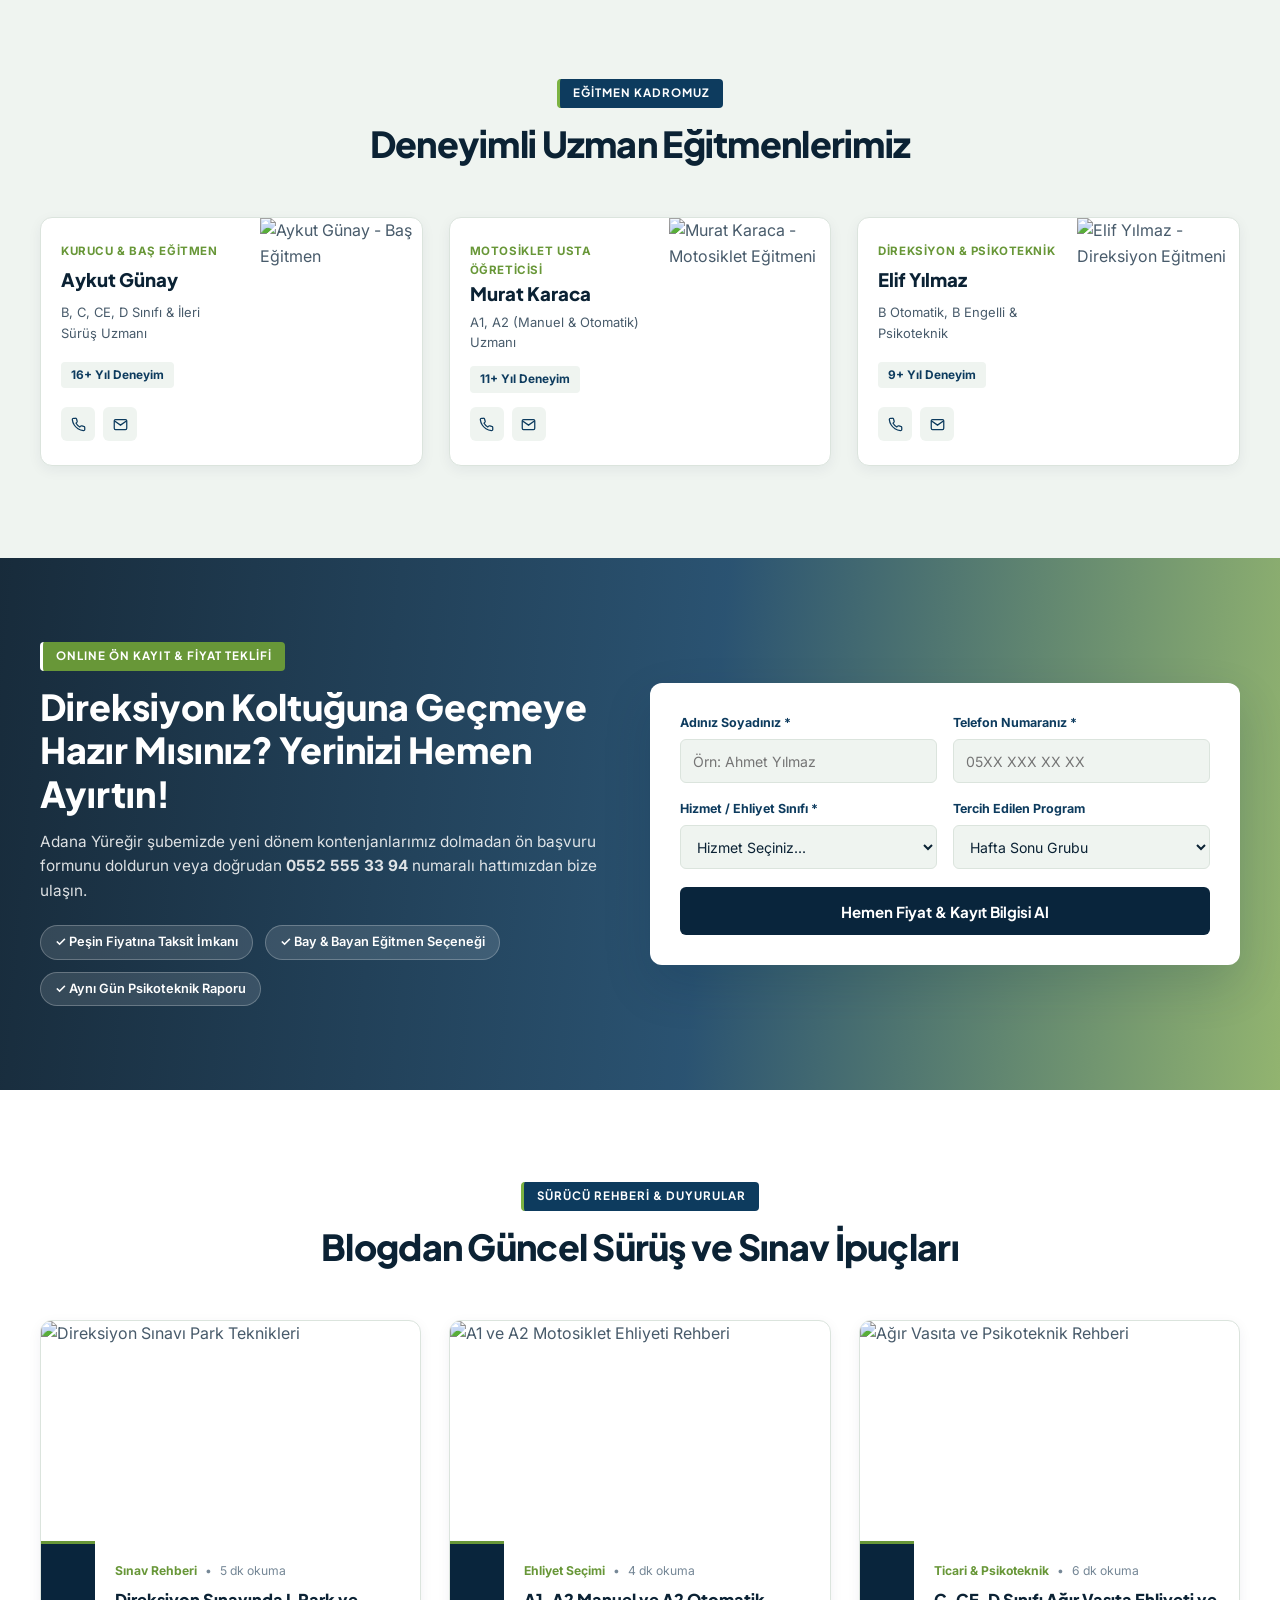
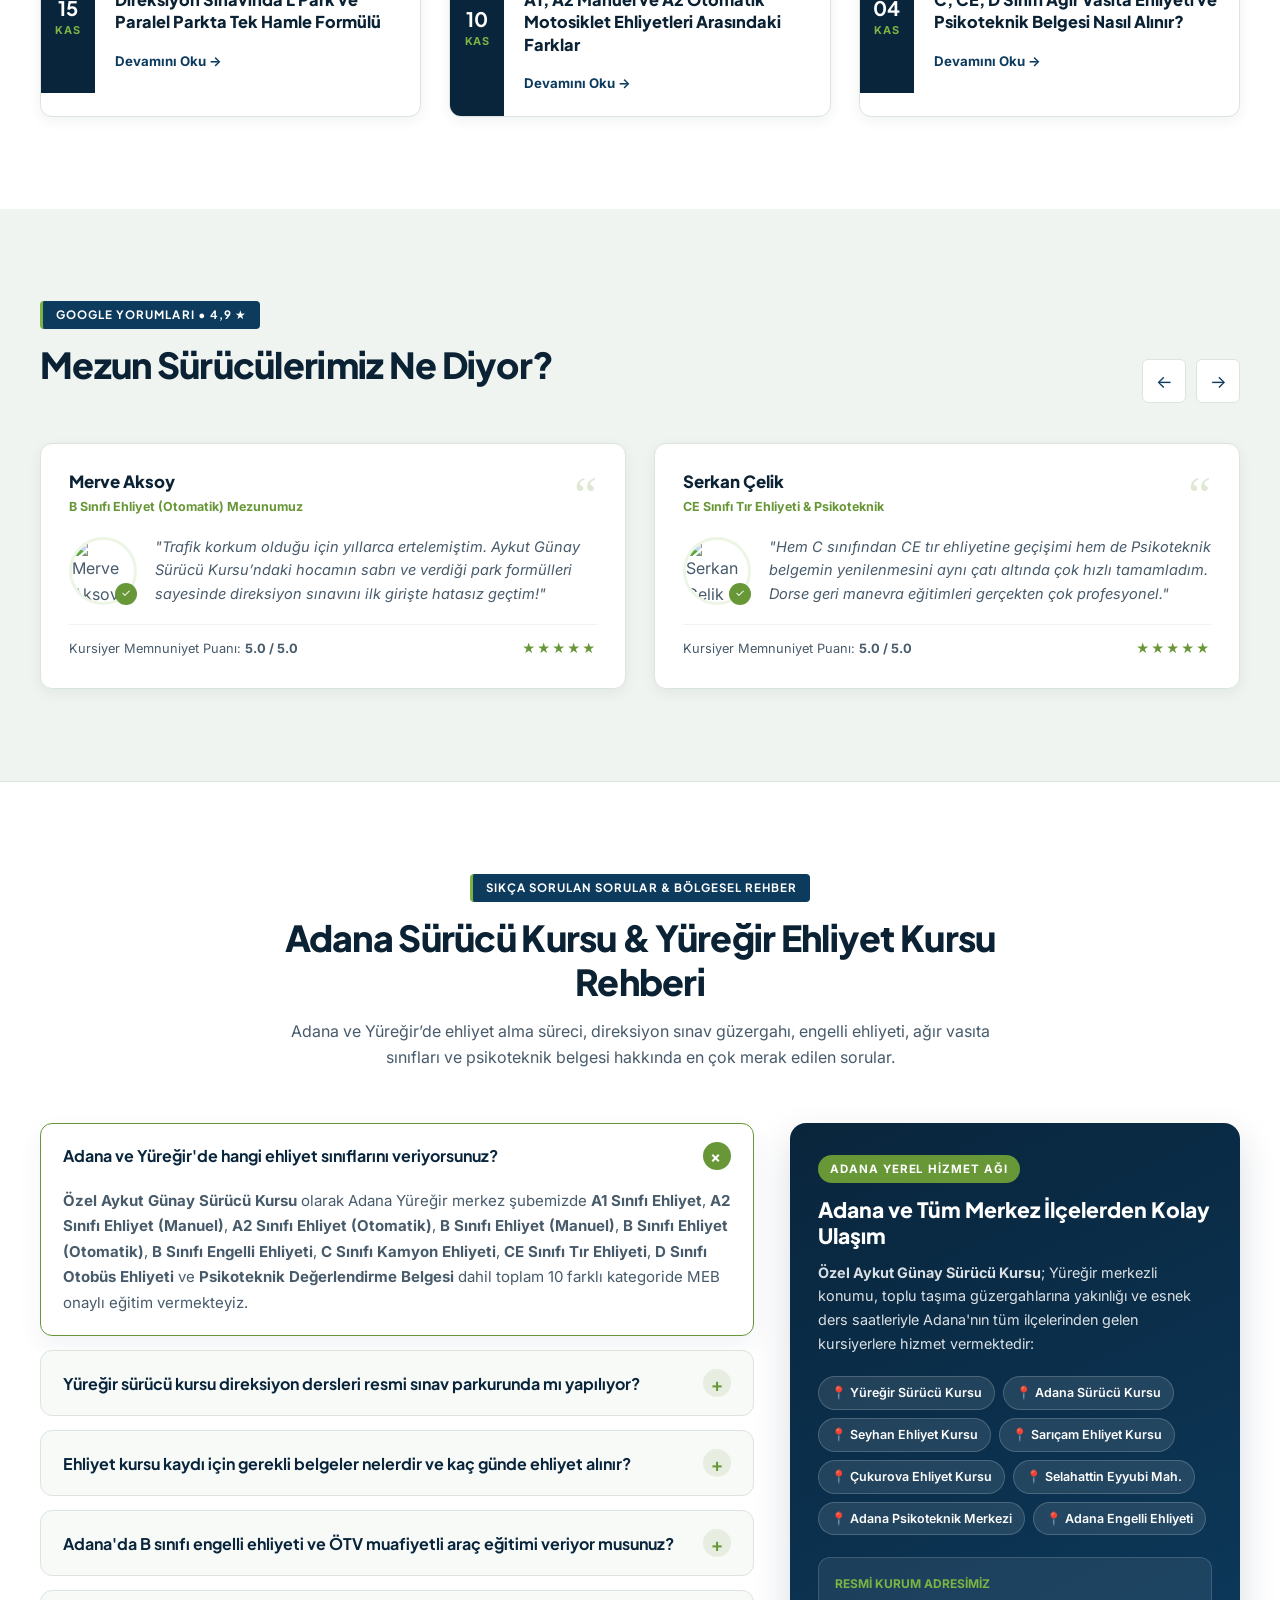
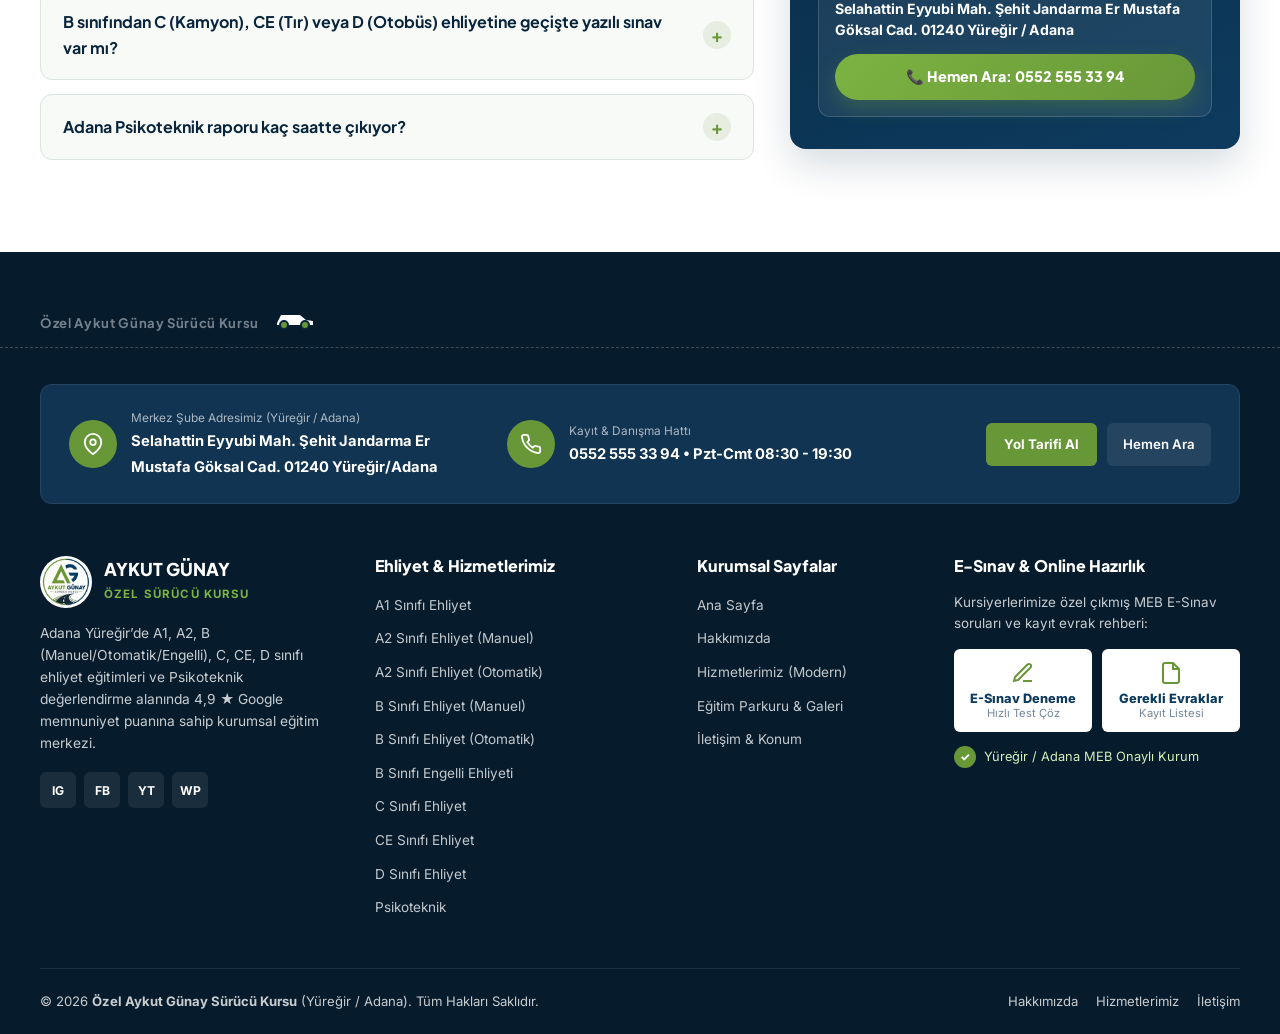
==== commit 80e20699: "fix(mobile): eliminate iOS/Android horizontal overflow, text overlap, and input auto-zoom across all" ====
--- a/index.html
+++ b/index.html
@@ -2,7 +2,7 @@
 <html lang="tr">
 <head>
   <meta charset="UTF-8" />
-  <meta name="viewport" content="width=device-width, initial-scale=1.0" />
+  <meta name="viewport" content="width=device-width, initial-scale=1.0, viewport-fit=cover" />
   <title>Adana Sürücü Kursu | Yüreğir Sürücü Kursu &amp; Ehliyet Kursu — Özel Aykut Günay Sürücü Kursu</title>
   <meta name="description" content="Adana Sürücü Kursu ve Yüreğir Sürücü Kursu aramalarında 4,9 ★ Google puanlı MEB onaylı ehliyet kursu: Özel Aykut Günay Sürücü Kursu. A1, A2, B (Manuel/Otomatik/Engelli), C, CE, D Sınıfı Ehliyet ve Psikoteknik. Tel: 0552 555 33 94" />
   <meta name="keywords" content="adana sürücü kursu, yüreğir sürücü kursu, ehliyet kursu, adana ehliyet kursu, yüreğir ehliyet kursu, aykut günay sürücü kursu, adana engelli ehliyeti, adana motosiklet ehliyeti, adana tır ehliyeti, adana psikoteknik, seyhan sürücü kursu, çukurova sürücü kursu, sarıçam sürücü kursu" />
--- a/assets/css/style.css
+++ b/assets/css/style.css
@@ -49,6 +49,10 @@
 html {
   scroll-behavior: smooth;
   font-size: 16px;
+  max-width: 100%;
+  overflow-x: hidden;
+  -webkit-text-size-adjust: 100%;
+  text-size-adjust: 100%;
 }
 
 body {
@@ -56,7 +60,16 @@
   color: var(--text-body);
   background-color: var(--surface-white);
   line-height: 1.6;
+  max-width: 100%;
   overflow-x: hidden;
+  position: relative;
+}
+
+main,
+header,
+footer,
+section {
+  max-width: 100%;
 }
 
 h1, h2, h3, h4, h5, h6 {
@@ -4329,7 +4342,7 @@
 /* ==================== LOCAL SEO & FAQ SECTION (ADANA & YÜREĞİR SÜRÜCÜ KURSU) ==================== */
 .seo-faq-section {
   background: #ffffff;
-  border-top: 1px solid var(--border-light);
+  border-top: 1px solid var(--border-color);
 }
 
 .seo-faq-layout {
@@ -4347,7 +4360,7 @@
 
 .faq-item {
   background: #f8faf8;
-  border: 1px solid var(--border-light);
+  border: 1px solid var(--border-color);
   border-radius: 12px;
   overflow: hidden;
   transition: border-color 0.25s ease, box-shadow 0.25s ease;
@@ -4366,7 +4379,7 @@
   justify-content: space-between;
   gap: 16px;
   padding: 18px 22px;
-  font-family: var(--font-heading);
+  font-family: 'Plus Jakarta Sans', sans-serif;
   font-size: 1rem;
   font-weight: 700;
   color: var(--brand-navy-dark);
@@ -4482,14 +4495,398 @@
   color: #ffffff;
 }
 
+.btn.btn-primary.btn-full {
+  display: inline-flex;
+  align-items: center;
+  justify-content: center;
+  width: 100%;
+  height: 46px;
+  border-radius: 50px;
+  background: linear-gradient(135deg, var(--brand-green-light) 0%, var(--brand-green) 100%);
+  color: #ffffff;
+  font-family: 'Plus Jakarta Sans', sans-serif;
+  font-weight: 800;
+  font-size: 0.9rem;
+  box-shadow: 0 8px 20px rgba(104, 151, 56, 0.32);
+}
+
+/* ==========================================================================
+   IPHONE (iOS SAFARI) & ANDROID MOBILE / TABLET STABILITY & UX SUITE
+   Prevents horizontal shifting, text overlapping, cramped grids, and iOS zoom
+   ========================================================================== */
+
 @media (max-width: 1024px) {
   .seo-faq-layout {
     grid-template-columns: 1fr;
     gap: 28px;
   }
+
+  .main-nav.open {
+    max-height: calc(100dvh - 76px);
+    overflow-y: auto;
+    -webkit-overflow-scrolling: touch;
+  }
 }
 
 @media (max-width: 768px) {
+  /* 1. Container & Global Wrapping Safety */
+  .container {
+    padding-left: 16px;
+    padding-right: 16px;
+  }
+
+  h1, h2, h3, h4, h5, h6, p, span, a, strong, li {
+    overflow-wrap: break-word;
+    word-wrap: break-word;
+  }
+
+  /* 2. Top Utility Bar Clean Mobile Wrap */
+  .topbar {
+    padding: 6px 0;
+  }
+
+  .topbar-left {
+    flex-wrap: wrap;
+    justify-content: center;
+    gap: 6px;
+    line-height: 1.35;
+  }
+
+  .topbar-badge {
+    font-size: 0.64rem;
+    padding: 2px 7px;
+  }
+
+  .topbar-text {
+    font-size: 0.73rem;
+    line-height: 1.35;
+  }
+
+  /* 3. Sticky Header — Zero Overflow on 360px-430px iPhone & Android */
+  .header-inner {
+    min-height: 66px;
+    gap: 8px;
+    flex-wrap: nowrap;
+  }
+
+  .brand-logo {
+    min-width: 0;
+    flex: 1;
+    gap: 9px;
+  }
+
+  .brand-logo-img {
+    width: 42px;
+    height: 42px;
+  }
+
+  .brand-logo-text {
+    min-width: 0;
+    overflow: hidden;
+  }
+
+  .brand-title {
+    font-size: clamp(0.95rem, 4vw, 1.06rem);
+    white-space: nowrap;
+    overflow: hidden;
+    text-overflow: ellipsis;
+  }
+
+  .brand-subtitle {
+    font-size: 0.54rem;
+    letter-spacing: 0.06em;
+    white-space: nowrap;
+    overflow: hidden;
+    text-overflow: ellipsis;
+  }
+
+  .header-actions {
+    gap: 8px;
+    flex-shrink: 0;
+  }
+
+  .btn-header-cta {
+    height: 36px;
+    padding: 0 12px;
+    font-size: 0.74rem;
+  }
+
+  .mobile-menu-toggle {
+    width: 40px;
+    height: 40px;
+  }
+
+  /* 4. Hero Section — No Overlapping Badges or Cramped Text */
+  .hero-container {
+    padding-top: 34px;
+    padding-bottom: 54px;
+    gap: 20px;
+  }
+
+  .hero-content {
+    width: 100%;
+    max-width: 100%;
+  }
+
+  .hero-pill {
+    white-space: normal;
+    font-size: 0.69rem;
+    line-height: 1.35;
+    padding: 6px 12px;
+    border-radius: 20px;
+    margin-bottom: 14px;
+  }
+
+  .hero-title {
+    font-size: clamp(1.65rem, 6.4vw, 2.2rem);
+    line-height: 1.18;
+    margin-bottom: 14px;
+  }
+
+  .hero-desc {
+    font-size: 0.92rem;
+    line-height: 1.6;
+    margin-bottom: 22px;
+  }
+
+  .hero-trust-row {
+    gap: 14px;
+    margin-bottom: 24px;
+  }
+
+  .callout-circle-badge {
+    width: 56px;
+    height: 56px;
+    flex-shrink: 0;
+  }
+
+  .hero-cta-group {
+    width: 100%;
+    flex-direction: column;
+    align-items: stretch;
+    gap: 10px;
+  }
+
+  .btn-primary-green,
+  .btn-outline-light {
+    width: 100%;
+    justify-content: center;
+    text-align: center;
+    padding: 13px 18px;
+  }
+
+  /* 5. About & Featured Course Offering — Prevent Image/Overlay Clipping */
+  .about-floating-learners {
+    flex-wrap: wrap;
+    padding: 14px 16px;
+    gap: 12px;
+  }
+
+  .featured-course-media {
+    height: auto;
+    min-height: 235px;
+    display: flex;
+    flex-direction: column;
+    justify-content: flex-end;
+  }
+
+  .featured-course-media img {
+    position: absolute;
+    inset: 0;
+    width: 100%;
+    height: 100%;
+  }
+
+  .featured-course-overlay {
+    position: relative;
+    z-index: 2;
+    padding: 80px 16px 16px;
+    flex-direction: column;
+    align-items: flex-start;
+    gap: 10px;
+    background: linear-gradient(to top, rgba(6, 27, 44, 0.95) 0%, rgba(6, 27, 44, 0.65) 65%, rgba(6, 27, 44, 0.15) 100%);
+  }
+
+  .featured-overlay-left h3 {
+    font-size: 1.18rem;
+    line-height: 1.28;
+  }
+
+  .featured-course-body {
+    padding: 18px 16px;
+  }
+
+  .offering-tab-btn {
+    min-height: 46px;
+    padding: 10px 12px;
+    font-size: 0.84rem;
+    gap: 8px;
+  }
+
+  /* 6. Services Dark Section — Native Touch Scroll Snap & Clean Header Wrap */
+  .services-cards-viewport {
+    scroll-snap-type: x mandatory;
+    -webkit-overflow-scrolling: touch;
+    padding: 6px 2px 14px;
+  }
+
+  .services-cards-track {
+    grid-auto-columns: 88%;
+    gap: 14px;
+  }
+
+  .services-cards-track.grid-all-mode {
+    grid-template-columns: 1fr;
+    gap: 16px;
+  }
+
+  .service-card {
+    scroll-snap-align: center;
+    padding: 18px 16px;
+  }
+
+  .service-card-top {
+    flex-wrap: wrap;
+    gap: 8px;
+  }
+
+  /* 7. Team Instructor Cards — Stack Photo Above Text on Mobile */
+  .team-card {
+    grid-template-columns: 1fr;
+  }
+
+  .team-card-photo {
+    order: -1;
+    height: 230px;
+  }
+
+  .team-card-photo img {
+    min-height: 230px;
+    height: 230px;
+    object-position: top center;
+  }
+
+  .team-card-info {
+    padding: 18px 16px;
+    gap: 8px;
+  }
+
+  /* 8. Steering Wheel Interactive Stage & Process Pill */
+  .steering-wheel-stage {
+    max-width: 280px;
+    margin: 0 auto;
+  }
+
+  .process-bottom-pill {
+    border-radius: 14px;
+    padding: 14px 16px;
+    text-align: center;
+  }
+
+  /* 9. Blog & Testimonials Mobile Polish */
+  .blog-content-box {
+    grid-template-columns: 46px 1fr;
+  }
+
+  .blog-text-col {
+    padding: 16px 14px;
+  }
+
+  .testimonial-card {
+    padding: 20px 16px;
+  }
+
+  .testi-rating-row {
+    flex-wrap: wrap;
+    gap: 6px;
+  }
+
+  /* 10. Subpages Watermark & Certificate Overflow Prevention */
+  .giant-watermark-text {
+    font-size: clamp(1.55rem, 7.2vw, 3.2rem);
+    letter-spacing: 0.02em;
+    max-width: 100%;
+    overflow: hidden;
+  }
+
+  .breadcrumb-nav {
+    flex-wrap: wrap;
+    justify-content: center;
+    max-width: 100%;
+    font-size: 0.78rem;
+    padding: 6px 12px;
+  }
+
+  .cert-body {
+    padding: 18px 14px;
+  }
+
+  .cert-footer-row {
+    flex-direction: column;
+    align-items: flex-start;
+    gap: 10px;
+  }
+
+  .c-info-card {
+    padding: 18px 14px;
+    gap: 12px;
+  }
+
+  .c-card-body {
+    min-width: 0;
+  }
+
+  /* 11. iOS Safari Input Auto-Zoom Prevention (16px Minimum) */
+  .form-field input,
+  .form-field select,
+  .cmc-textarea-wrap textarea {
+    font-size: 16px !important;
+  }
+
+  /* 12. Footer Mobile Layout & Safe Area clearance for Floating Buttons */
+  .site-footer {
+    padding-bottom: calc(82px + env(safe-area-inset-bottom, 0px));
+  }
+
+  .footer-contact-strip {
+    padding: 18px 16px;
+    gap: 16px;
+  }
+
+  .fcs-item {
+    align-items: flex-start;
+  }
+
+  .fcs-item div {
+    min-width: 0;
+  }
+
+  .fcs-item strong {
+    font-size: 0.85rem;
+    line-height: 1.45;
+    display: block;
+  }
+
+  .fcs-actions {
+    display: grid;
+    grid-template-columns: 1fr 1fr;
+    width: 100%;
+    gap: 10px;
+  }
+
+  .fcs-btn-primary,
+  .fcs-btn-secondary {
+    text-align: center;
+    justify-content: center;
+  }
+
+  .floating-contact-widget {
+    right: 14px;
+    bottom: max(14px, env(safe-area-inset-bottom, 14px));
+    gap: 10px;
+  }
+
+  /* 13. FAQ & Local SEO Section Mobile */
   .faq-question {
     padding: 15px 16px;
     font-size: 0.93rem;
@@ -4501,6 +4898,33 @@
   }
 
   .seo-local-card {
-    padding: 24px 20px;
-  }
-}
+    padding: 24px 18px;
+  }
+}
+
+/* Extra-Compact Phones (iPhone SE / Mini / 360px–420px Android) */
+@media (max-width: 420px) {
+  .header-actions .btn-header-cta {
+    padding: 0 10px;
+    font-size: 0.71rem;
+    height: 34px;
+  }
+
+  .brand-logo-img {
+    width: 38px;
+    height: 38px;
+  }
+
+  .brand-title {
+    font-size: 0.92rem;
+  }
+
+  .brand-subtitle {
+    font-size: 0.5rem;
+    letter-spacing: 0.04em;
+  }
+
+  .services-cards-track {
+    grid-auto-columns: 92%;
+  }
+}
